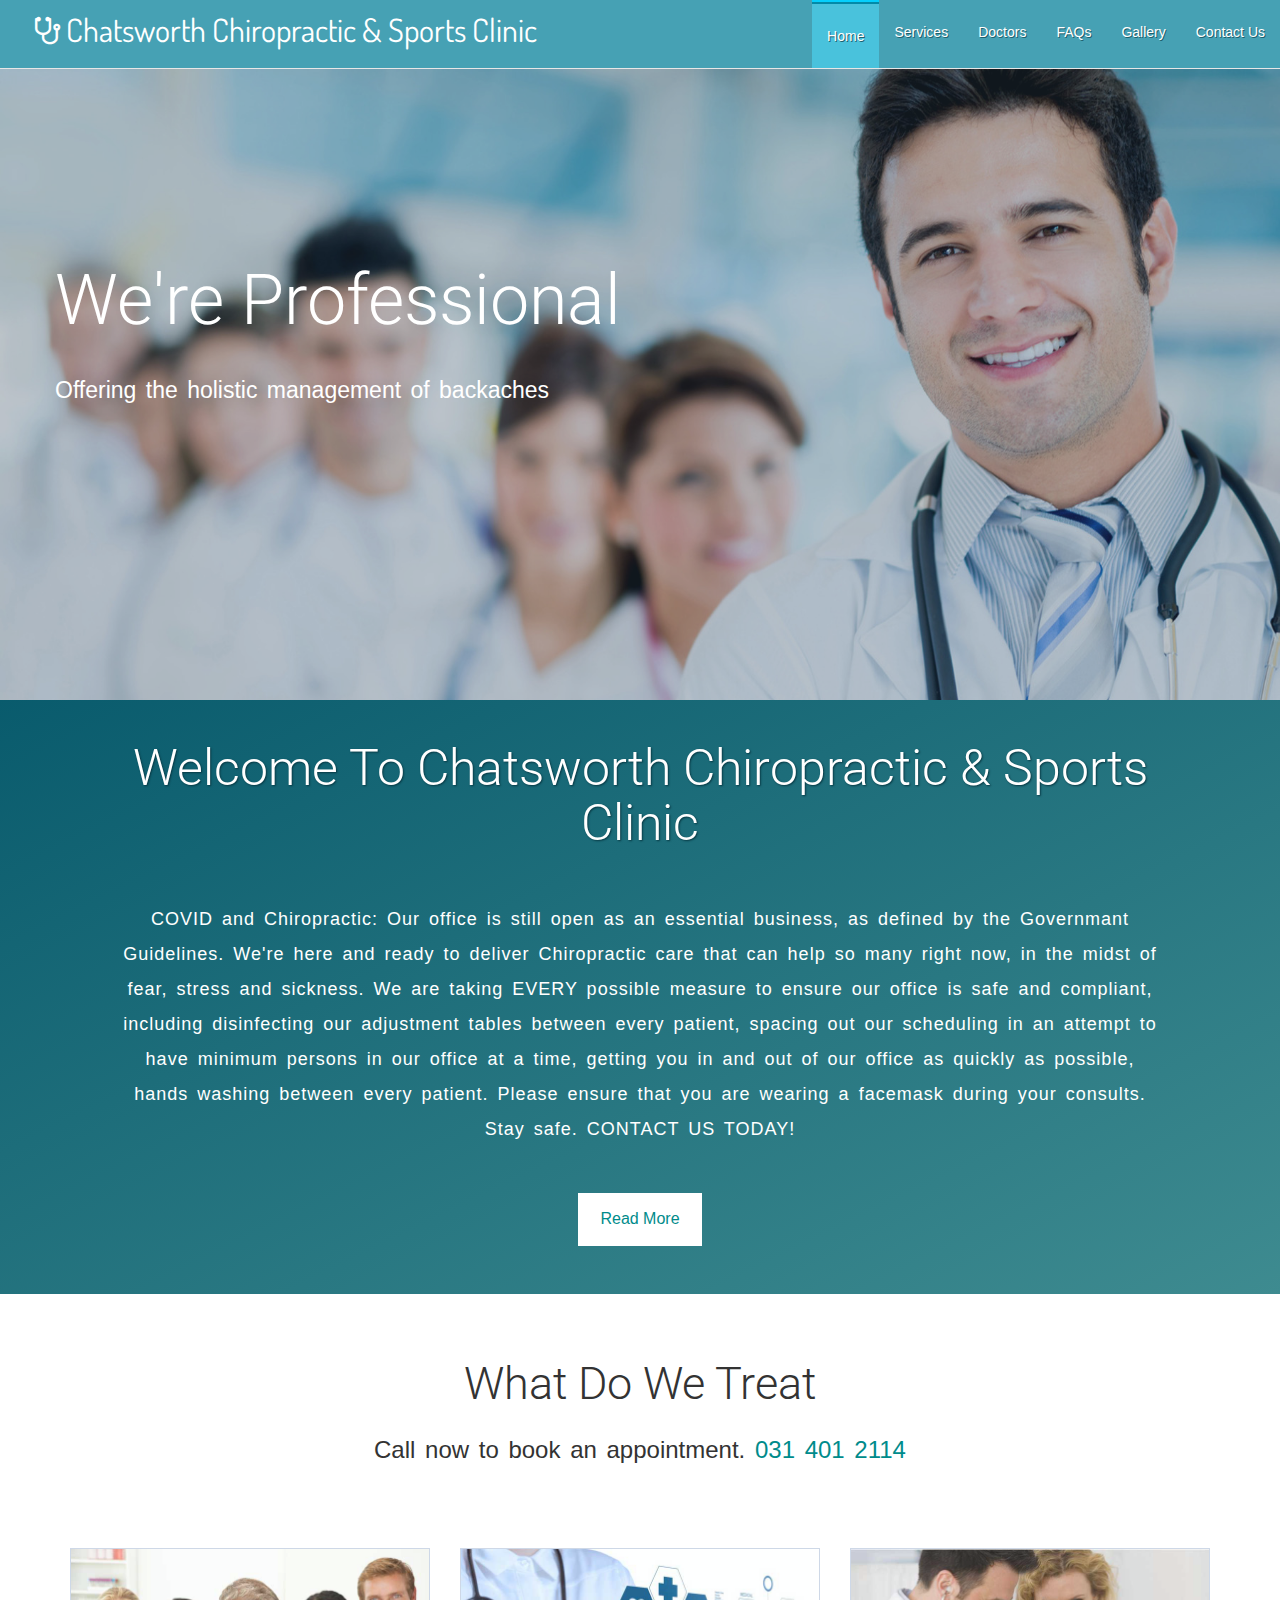
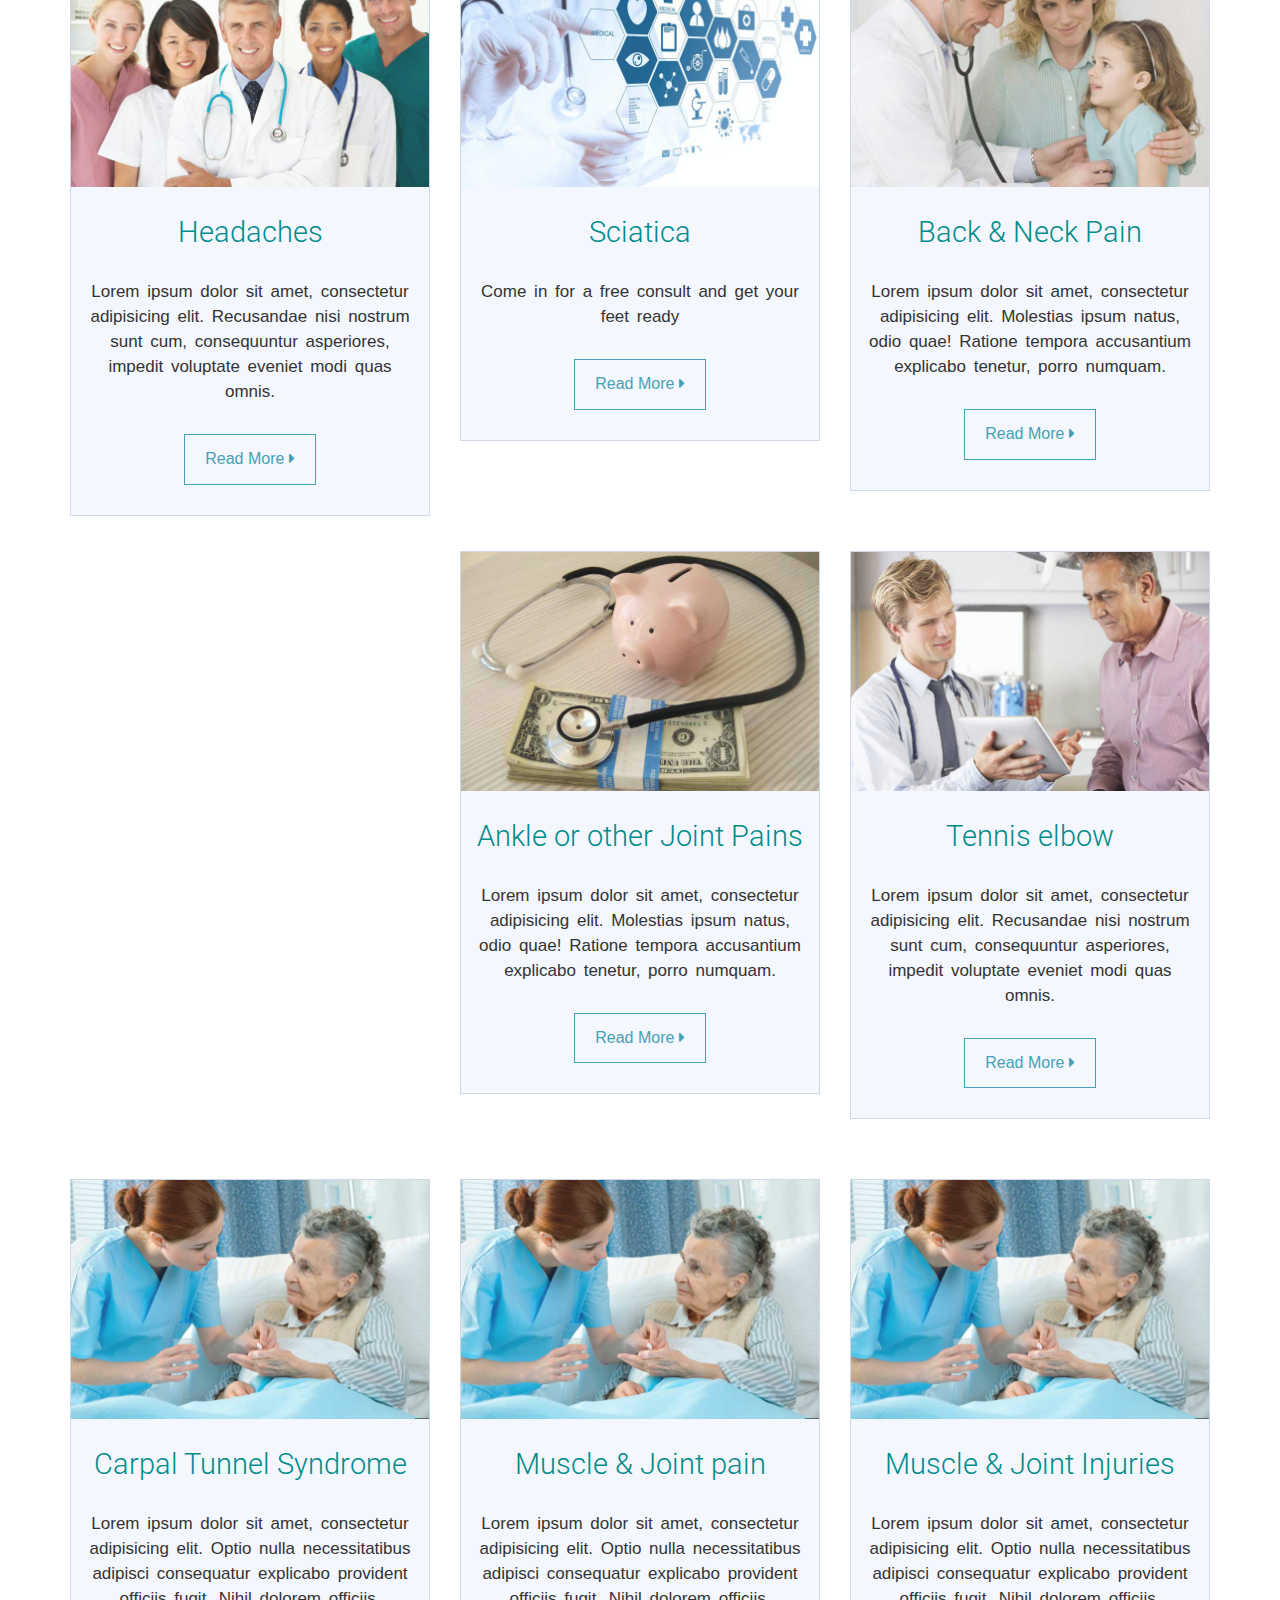
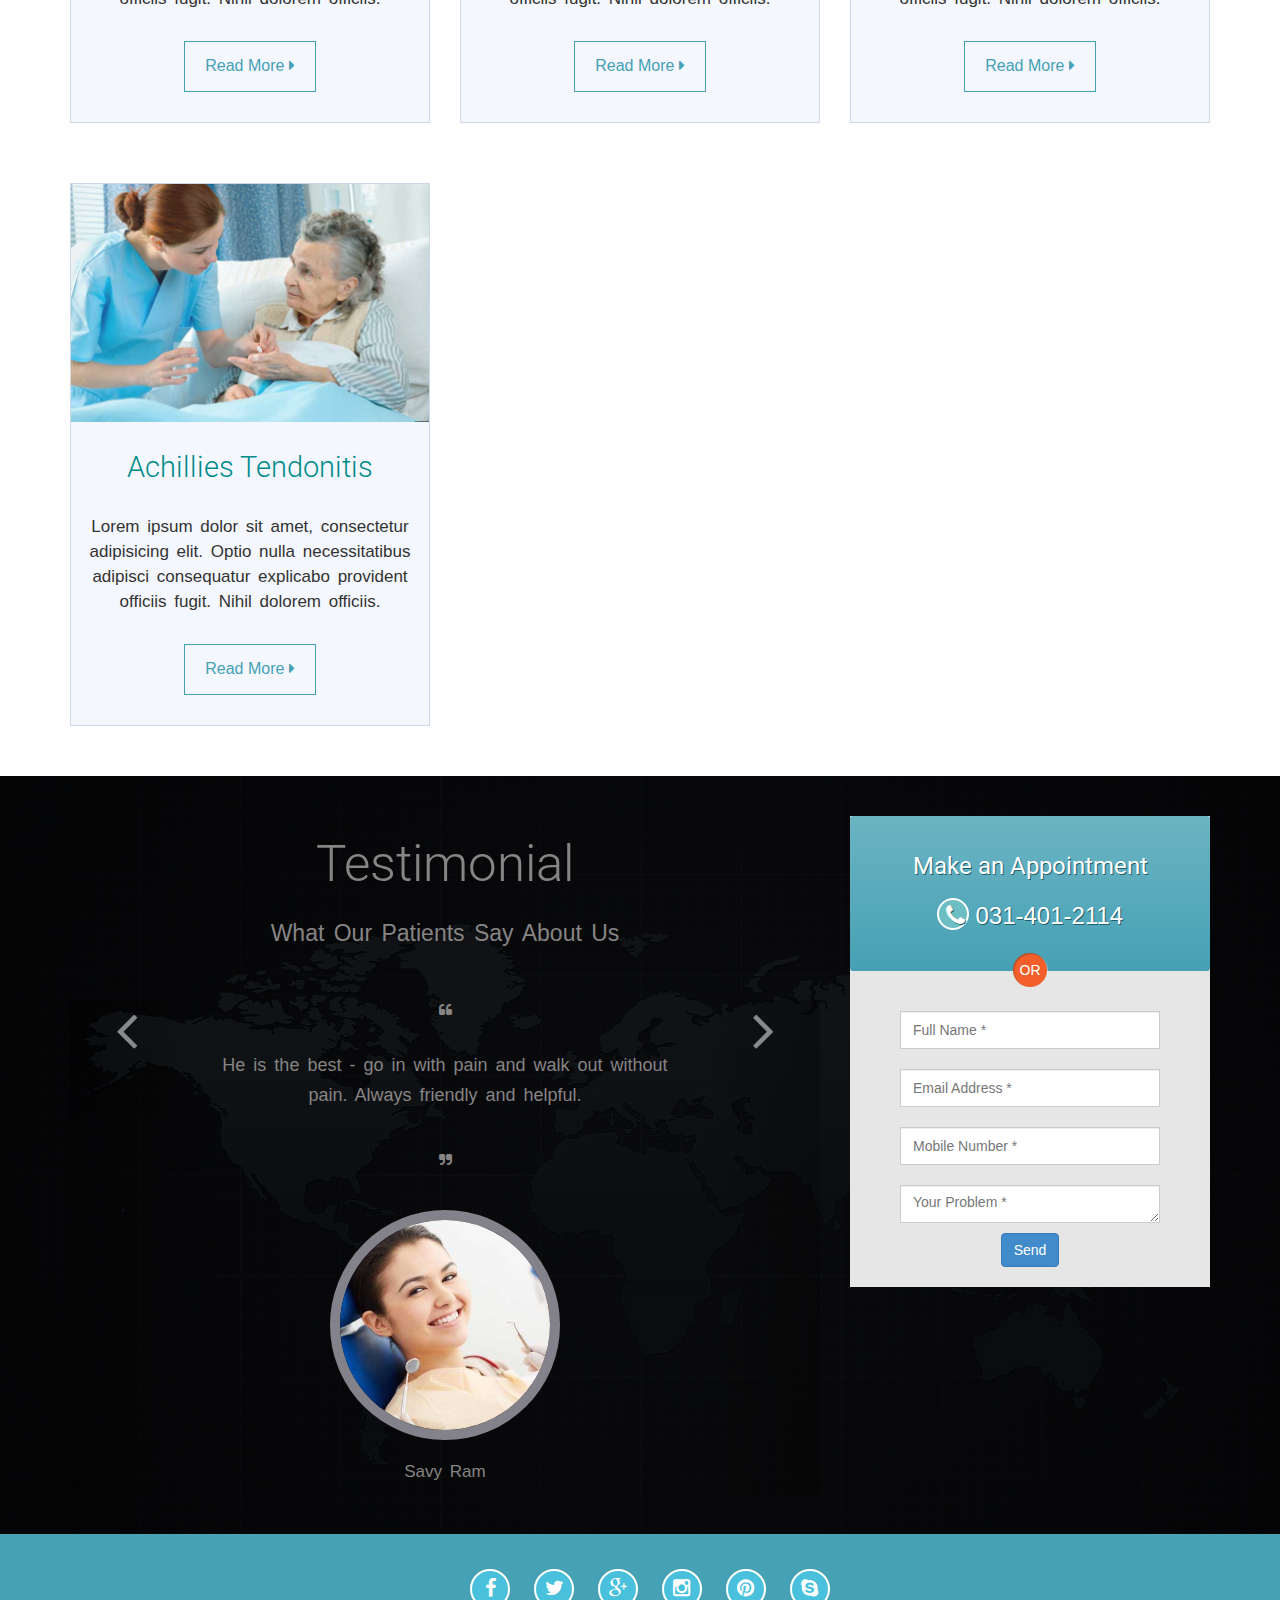
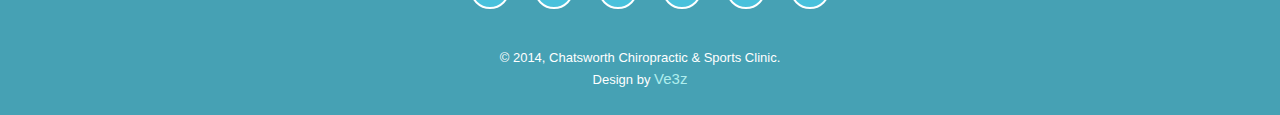
==== index.html @ d9f6e572 "initial" ====
<!DOCTYPE html>

<html>

	<head>
		<meta charset="UTF-8">
		<meta http-equiv="X-UA-Compatible" content="IE=edge">
	    <meta name="viewport" content="width=device-width, initial-scale=1">
		<link rel="shortcut icon" href="img/season-change.jpg" type="image/x-icon">
		<meta name="keywords" content="Chatsworth Chiropractic and Sports Clinic, Chiropractic, Chiropractor, mr magan , sports clinic" />
		<title>Chatsworth Chiropractic and Sports Clinic</title>

		
	    <link href='http://fonts.googleapis.com/css?family=Abel' rel='stylesheet' type='text/css'>
	    <!-- <link href='http://fonts.googleapis.com/css?family=Pontano+Sans' rel='stylesheet' type='text/css'>
	    <link href='http://fonts.googleapis.com/css?family=Alegreya+Sans:300,400,500,700' rel='stylesheet' type='text/css'> -->
	    <link href='http://fonts.googleapis.com/css?family=Roboto:400,300,500' rel='stylesheet' type='text/css'>
	    <link href='http://fonts.googleapis.com/css?family=Dosis:300,400,500,600' rel='stylesheet' type='text/css'>
	    
	    
		<link rel="stylesheet" type="text/css" href="assets/css/animate.css">
		<link rel="stylesheet" type="text/css" href="assets/css/bootstrap.min.css">
		<link rel="stylesheet" type="text/css" href="assets/css/owl.carousel.css">
		<link rel="stylesheet" type="text/css" href="assets/css/owl.theme.css">
		<link rel="stylesheet" type="text/css" href="assets/css/owl.transitions.css">
		<link rel="stylesheet" type="text/css" href="assets/css/font-awesome.min.css">
		<link rel="stylesheet" type="text/css" href="assets/css/main.css">
		<link href='http://fonts.googleapis.com/css?family=Roboto+Condensed:400,300' rel='stylesheet' type='text/css'>
	</head>

	<body>
		<section class= "navs">
			<nav class="navbar navbar-default navbar-fixed-top" role="navigation">
  				<div class="container-fluid">
    				<!-- Brand and toggle get grouped for better mobile display -->
    				<div class="navbar-header">
      					<button type="button" class="navbar-toggle collapsed" data-toggle="collapse" data-target="#bs-example-navbar-collapse-1">
					        <span class="sr-only">Toggle navigation</span>
					        <span class="icon-bar"></span>
					        <span class="icon-bar"></span>
					        <span class="icon-bar"></span>
	      				</button>
	      				<a class="navbar-brand logo" href="index.html">
	      					<span><i class="fa fa-stethoscope"></i></span>
	      					Chatsworth Chiropractic & Sports Clinic
	      				</a>
	    			</div>
		
		    		<!-- Collect the nav links, forms, and other content for toggling -->
				    <div class="collapse navbar-collapse" id="bs-example-navbar-collapse-1">
				    	<ul class="nav navbar-nav navbar-right">
					        <li class="active"><a href="#">Home</a></li>
					        <li><a href="services.html">Services</a></li>
					        <li><a href="doctors.html">Doctors</a></li>
					        <!-- <li><a href="blog.html">Blog</a></li> -->
							<li><a href="faq.html">FAQs</a></li>
							<li><a href="gallery.html">Gallery</a></li>
							<li><a href="contact.html">Contact Us</a></li>
				      	</ul>
				    </div><!-- navbar-collapse -->
				</div><!-- container-fluid -->
			</nav>
		</section>
		<section class= "heading-slider">
			<div id="starting-slider" class="owl-carousel owl-theme">
 
			  	<div class="item">
			  		<div class="slider-1">
			  			<div class="slider-inner">
			  				<div class="container">
			  					<div class="row">
			  						<div class="slider-inner-text">
			  							<h1>We're Professional</h1>
			  							<p>Offering the holistic management of backaches </p>
			  						</div>	
				  				</div>
			  				</div>
			  			</div>
			  		</div>
			  	</div>
			  	<div class="item">
			  		<div class="slider-2">
			  			<div class="slider-inner">
			  				<div class="container">
			  					<div class="row" >
			  						<div class="slider-inner-text">
			  							<h1>We're Caring</h1>
			  							<p> Headaches
											Neckpain including whiplash</p>
			  						</div>	
				  				</div>
			  				</div>
			  			</div>
			  		</div>
			  	</div>
			  	<div class="item">
			  		<div class="slider-3">
			  			<div class="slider-inner">
			  				<div class="container">
			  					<div class="row">
			  						<div class="slider-inner-text">
			  							<h1>We're Responsible</h1>
			  							<p>Sport injury assessment and rehabilitation weight loss programme </p>
			  						</div>	
				  				</div>
			  				</div>
			  			</div>
			  		</div>
			  	</div>
			 
			</div>
		</section>

		<section class= "starting-text">
      		<div class="container">
      			<div class="row">
      				<div class="welcome">
        				<h2 class="welcome-title">Welcome To Chatsworth Chiropractic & Sports Clinic</h2>
        				<p class="welcome-txt">COVID and Chiropractic: Our office is still open as an essential business, as defined by the Governmant Guidelines. We're here and ready to deliver Chiropractic care that can help so many right now, in the midst of fear, stress and sickness. We are taking EVERY possible measure to ensure our office is safe and compliant, including disinfecting our adjustment tables between every patient, spacing out our scheduling in an attempt to have minimum persons in our office at a time, getting you in and out of our office as quickly as possible, hands washing between every patient. Please ensure that you are wearing a facemask during your consults. Stay safe. CONTACT US TODAY!
						</p>
		        		<button class="welcome-btn"><a href="services.html">Read More</a></button>	
        			</div>
        		</div>
      		</div>
	  	</section>


		<section id= "services">
			<div class= "container">
				<div class= "row">
					<div class= "col-lg-12 col-sm-12 col-xs-12">
						<h2 class= "headline text-center">
							What Do We Treat
						</h2>
						<p class="sub-headline text-center">
							Call now to book an appointment. <a href="tel://0314012114">031 401 2114</a>
						</p>
					</div>
				</div>
				
				<div class= "row">
					<div class= "col-lg-4 col-sm-6 col-xs-12">
						<div class= "hservice">
							<div class= "service-img">
								<img class= "img-responsive center-block" src="assets/img/service1.jpg" alt="">
							</div>
							<div class= "service-description text-center">
								<h4 class= "service-heading">Headaches</h4>
								<p>Lorem ipsum dolor sit amet, consectetur adipisicing elit. Recusandae nisi nostrum sunt cum, consequuntur asperiores, impedit voluptate eveniet modi quas omnis.</p>
								<a href="#" class="rm-btn btn btn-primary">
										Read More <i class="fa fa-caret-right"></i></a>
							</div>
						</div>
						<div class="clearfix"></div>
					</div>
					<div class= "col-lg-4 col-sm-6 col-xs-12">
						<div class= "hservice">
							<div class= "service-img">
								<img class= "img-responsive center-block" src="assets/img/service2.jpg" alt="">
							</div>
							<div class= "service-description text-center">
								<h4 class= "service-heading">Sciatica </h4>
								<p>Come in for a free consult and get your feet ready </p>
								<a href="#" class="rm-btn btn btn-primary">
										Read More <i class="fa fa-caret-right"></i></a>
							</div>
						</div>
						<div class="clearfix"></div>
					</div>
					<div class= "col-lg-4 col-sm-6 col-xs-12">
						<div class= "hservice">
							<div class= "service-img">
								<img class= "img-responsive center-block" src="assets/img/service3.jpg" alt="">
							</div>
							<div class= "service-description text-center">
								<h4 class= "service-heading">Back & Neck Pain</h4>
								<p>Lorem ipsum dolor sit amet, consectetur adipisicing elit. Molestias ipsum natus, odio quae! Ratione tempora accusantium explicabo tenetur, porro numquam.</p>
								<a href="#" class="rm-btn btn btn-primary">
										Read More <i class="fa fa-caret-right"></i></a>
							</div>
						</div>
						<div class="clearfix"></div>
					</div>
					<div class= "col-lg-4 col-sm-6 col-xs-12">
						<div class= "hservice">
							<div class= "service-img">
								<img class= "img-responsive center-block" src="assets/img/service4.jpg" alt="">
							</div>
							<div class= "service-description text-center">
								<h4 class= "service-heading">Ankle or other Joint Pains </h4>
								<p>Lorem ipsum dolor sit amet, consectetur adipisicing elit. Molestias ipsum natus, odio quae! Ratione tempora accusantium explicabo tenetur, porro numquam.</p>
								<a href="#" class="rm-btn btn btn-primary">
										Read More <i class="fa fa-caret-right"></i></a>
							</div>
						</div>
						<div class="clearfix"></div>
					</div>
					<div class= "col-lg-4 col-sm-6 col-xs-12">
						<div class= "hservice">
							<div class= "service-img">
								<img class= "img-responsive center-block" src="assets/img/service5.jpg" alt="">
							</div>
							<div class= "service-description text-center">
								<h4 class= "service-heading">Tennis elbow</h4>
								<p>Lorem ipsum dolor sit amet, consectetur adipisicing elit. Recusandae nisi nostrum sunt cum, consequuntur asperiores, impedit voluptate eveniet modi quas omnis.</p>
								<a href="#" class="rm-btn btn btn-primary">
										Read More <i class="fa fa-caret-right"></i></a>
							</div>
						</div>
						<div class="clearfix"></div>
					</div>
					<div class= "col-lg-4 col-sm-6 col-xs-12">
						<div class= "hservice">
							<div class= "service-img">
								<img class= "img-responsive center-block" src="assets/img/service6.jpg" alt="">
							</div>
							<div class= "service-description text-center">
								<h4 class= "service-heading">Carpal Tunnel Syndrome</h4>
								<p>Lorem ipsum dolor sit amet, consectetur adipisicing elit. Optio nulla necessitatibus adipisci consequatur explicabo provident officiis fugit. Nihil dolorem officiis.</p>
								<a href="#" class="rm-btn btn btn-primary">
										Read More <i class="fa fa-caret-right"></i></a>
							</div>
						</div>
						<div class="clearfix"></div>
					</div>
					<div class= "col-lg-4 col-sm-6 col-xs-12">
						<div class= "hservice">
							<div class= "service-img">
								<img class= "img-responsive center-block" src="assets/img/service6.jpg" alt="">
							</div>
							<div class= "service-description text-center">
								<h4 class= "service-heading">Muscle & Joint pain</h4>
								<p>Lorem ipsum dolor sit amet, consectetur adipisicing elit. Optio nulla necessitatibus adipisci consequatur explicabo provident officiis fugit. Nihil dolorem officiis.</p>
								<a href="#" class="rm-btn btn btn-primary">
										Read More <i class="fa fa-caret-right"></i></a>
							</div>
						</div>
						<div class="clearfix"></div>
					</div>
					<div class= "col-lg-4 col-sm-6 col-xs-12">
						<div class= "hservice">
							<div class= "service-img">
								<img class= "img-responsive center-block" src="assets/img/service6.jpg" alt="">
							</div>
							<div class= "service-description text-center">
								<h4 class= "service-heading">Muscle & Joint Injuries</h4>
								<p>Lorem ipsum dolor sit amet, consectetur adipisicing elit. Optio nulla necessitatibus adipisci consequatur explicabo provident officiis fugit. Nihil dolorem officiis.</p>
								<a href="#" class="rm-btn btn btn-primary">
										Read More <i class="fa fa-caret-right"></i></a>
							</div>
						</div>
						<div class="clearfix"></div>
					</div>
					<div class= "col-lg-4 col-sm-6 col-xs-12">
						<div class= "hservice">
							<div class= "service-img">
								<img class= "img-responsive center-block" src="assets/img/service6.jpg" alt="">
							</div>
							<div class= "service-description text-center">
								<h4 class= "service-heading">Achillies Tendonitis</h4>
								<p>Lorem ipsum dolor sit amet, consectetur adipisicing elit. Optio nulla necessitatibus adipisci consequatur explicabo provident officiis fugit. Nihil dolorem officiis.</p>
								<a href="#" class="rm-btn btn btn-primary">
										Read More <i class="fa fa-caret-right"></i></a>
							</div>
						</div>
						<div class="clearfix"></div>
					</div>
				</div>
			</div>
		</section>






		<section id= "testimonial" class="text-center">
			<div class="testimonial-wrapper">
				<div class="container">
		    		<div class="row client-content text-center">
		    			<div class="col-md-8">
		    				<div class="row">
								<h1>Testimonial</h1>
							</div>
							<div class="row">
								<div class="sub-headline">
									<p>What Our Patients Say About Us</p>
								</div>
							</div>
		    				
							<div id="carousel-example-generic" class="carousel slide" data-ride="carousel">
		  

		  					<!-- Wrapper for slides -->
		  					<div class="carousel-inner" role="listbox">
		    					<div class="item active">
		      						<div id="client-speech">
										<div class="item">
											<div class="row">
												<div class="col-md-12">
													<i class="fa fa-quote-left"></i>
												</div>
												<div class="col-md-8 col-md-offset-2">
													<p class="client-comment text-center">
														He is the best - go in with pain and walk out without pain. Always friendly and helpful.													</p>
												</div>
												<div class="col-md-12">
													<i class="fa fa-quote-right"></i>
												</div>
												<div class="col-md-4 col-md-offset-4 col-sm-6 col-sm-offset-3 col-xs-6 col-xs-offset-3">
													<img class="img-circle img-responsive center-block" src="assets/img/client3.jpg" alt="Image">
												</div>	
											</div>
											<div class= "row text-center">
												<p class="client-name text-center">Savy Ram</p>
											</div>
										</div>
									</div>
		   						</div>
		    				<div class="item">
		      				<div id="client-speech">
										<div class="item">
											<div class="row">
												<div class="col-md-12">
													<i class="fa fa-quote-left"></i>
												</div>
												<div class="col-md-8 col-md-offset-2">
													<p class="client-comment text-center">
														Efficient, always willing to accomdate clients, going an extra mile, awesome an friendly staff
														Thank u for the great service alway
														Will sure use u guys again wen in DBN
														HAPPY JHB CLIENT
													</p>
												</div>
												<div class="col-md-12">
													<i class="fa fa-quote-right"></i>
												</div>
												<div class="col-md-4 col-md-offset-4 col-sm-6 col-sm-offset-3 col-xs-6 col-xs-offset-3">
													<img class="img-circle img-responsive center-block" src="assets/img/client1.jpg" alt="Image">
												</div>	
											</div>
											<div class= "row text-center">
												<p class="client-name text-center">Rashni Mohamed</p>
											</div>
										</div>
									</div>
		    					</div>
		    					<div class="item">
		      						<div id="client-speech">
										<div class="item">
											<div class="row">
												<div class="col-md-12">
													<i class="fa fa-quote-left"></i>
												</div>
												<div class="col-md-8 col-md-offset-2">
													<p class="client-comment text-center">
														best treatment for any sports injuries and hot stones treatment</p>
												</div>
												<div class="col-md-12">
													<i class="fa fa-quote-right"></i>
												</div>
												<!-- <div class="col-md-4 col-md-offset-4 col-sm-6 col-sm-offset-3 col-xs-6 col-xs-offset-3">
													<img class="img-circle img-responsive center-block" src="assets/img/client4.jpg" alt="Image">
												</div>	 -->
											</div>
											<div class= "row text-center">
												<p class="client-name text-center">Raj Naidoo</p>
											</div>
										</div>
									</div>
		    					</div>
		  					</div>

  						  <a class="left carousel-control" href="#carousel-example-generic" role="button" data-slide="prev">
						    <i class="fa fa-angle-left fa-3x"></i>
						    <span class="sr-only">Previous</span>
						  </a>
						  <a class="right carousel-control" href="#carousel-example-generic" role="button" data-slide="next">
						    <i class="fa fa-angle-right fa-3x"></i>
						    <span class="sr-only">Next</span>
						  </a>
						</div>
		    			</div>
		    			<div class="col-md-4">
		    				<div class= "appointment">
							
			                    <div class="header text-center">
			                        <h2>Make an Appointment</h2>
			                       	<a href="tel://0314012114" class="number">
			                       		<i class="fa fa-phone fa-fw"></i>
										   031-401-2114
			                       	</a>
			                        <span class="or">OR</span>
			                    </div>

								<!-- form of appointment -->
								<div class="row">
									<form method="post" action="#">
										<div class= "form">
											<div class="input-group margin-bottom-sm col-md-8 col-md-offset-2 col-sm-8 col-sm-offset-2 col-xs-10 col-xs-offset-1">
											 	<input class="form-control" type="text" placeholder="Full Name *" required>
											</div>
											<div class="input-group margin-bottom-sm col-md-8 col-md-offset-2 col-sm-8 col-sm-offset-2 col-xs-10 col-xs-offset-1">
											 	<input class="form-control" type="text" placeholder="Email Address *">
											</div>
											<!-- <div class="input-group margin-bottom-sm col-md-8 col-md-offset-2 col-sm-8 col-sm-offset-2 col-xs-10 col-xs-offset-1">
											 	<input class="form-control" type="text" placeholder="Appointment Date *" required>
											</div> -->
											<div class="input-group margin-bottom-sm col-md-8 col-md-offset-2 col-sm-8 col-sm-offset-2 col-xs-10 col-xs-offset-1">
											 	<input class="form-control" type="text" placeholder="Mobile Number *" required>
											</div>
										</div>
										<div class="input-group margin-bottom-sm col-md-8 col-md-offset-2 col-sm-8 col-sm-offset-2 col-xs-10 col-xs-offset-1">
											<textarea class="form-control" rows="6" placeholder="Your Problem *" required></textarea>
										</div>
										<div class="col-md-8 col-md-offset-2 col-sm-8 col-sm-offset-2 col-xs-10 col-xs-offset-1">
											<!-- <div class="captcha-container">
			                                    <label>Are you human? </label><br/>
			                                    <img src="http://inspirythemesdemo.com/healthpress/wp-content/themes/healthpress-theme/captcha/captcha.php" alt="">
			                                    <input type="text" class="captcha required" name="captcha" maxlength="5" title=" Please enter the code characters displayed in image!">
			                                </div> -->
											<input class="btn btn-primary send" type="submit" value="Send">
										</div>
									</form>
								</div>
								<!-- end of form -->
							</div><!-- end of appointment-->
		    			</div>
		    		</div> <!--  client-content  -->
		    	</div>
			</div>	
	    </section>	<!-- testimonial -->


		<section id="footer">
			<div class="container">
				<div class="row">
					<div class="col-md-6 col-md-offset-3">
						<ul class="text-center contact">
				        	<li class= "socials-icons">
								<a href="#" data-toggle="tooltip" title="Share in Facebook" class="facebook"><i class="fa fa-facebook"></i></a>
							</li>
							<li class= "socials-icons">
								<a href="#" data-toggle="tooltip" title="Share in Twitter" class="twitter"><i class="fa fa-twitter"></i></a>
							</li>
							<li class= "socials-icons">
								<a href="#" data-toggle="tooltip" title="Share in Google +" class="google-plus"><i class="fa fa-google-plus"></i></a>
							</li>
							<li class= "socials-icons">
								<a href="#" data-toggle="tooltip" title="Share in Instagram" class="instagram"><i class="fa fa-instagram"></i></a>
							</li>
							<li class= "socials-icons">
								<a href="#" data-toggle="tooltip" title="Share in Pinterest" class="pinterest"><i class="fa fa-pinterest"></i></a>
							</li>
							<li class= "socials-icons">
								<a href="#" data-toggle="tooltip" title="Connect with Skype" class="skype"><i class="fa fa-skype"></i></a>
							</li>
				      	</ul>
					</div>
				</div>
				<div class="row">
					<div class="col-md-12">
						<div class="copy-right-text text-center">
							&copy; 2014, Chatsworth Chiropractic & Sports Clinic. <br>Design by <a href="https://www.ve3z.co.za.com/">Ve3z</a>
						</div>
					</div>
				</div>
			</div>
		</section>

		<script type="text/javascript" src="assets/js/jquery.min.js"></script>
		<script type="text/javascript" src="assets/js/owl.carousel.min.js"></script>
		<script type="text/javascript" src="assets/js/isotope.pkgd.min.js"></script>
		<script type="text/javascript" src="assets/js/wow.min.js"></script>
		<script type="text/javascript" src="assets/js/bootstrap.min.js"></script>

		<script>
      		new WOW().init();
		</script>

		<script>
			$(document).ready(function() {
  				$("#starting-slider").owlCarousel({
  					autoPlay: 3000,
      				navigation : false, // Show next and prev buttons
      				slideSpeed : 700,
      				paginationSpeed : 1000,
      				singleItem:true
  				});
			});
		</script>


		<script>
			$( function() {
				  // init Isotope
			  	var $container = $('.isotope').isotope
			  	({
				    itemSelector: '.element-item',
				    layoutMode: 'fitRows'
			  	});


  				// bind filter button click
  				$('#filters').on( 'click', 'button', function() 
  				{
				    var filterValue = $( this ).attr('data-filter');
				    // use filterFn if matches value
				    $container.isotope({ filter: filterValue });
				 });
  
			  // change is-checked class on buttons
			  	$('.button-group').each( function( i, buttonGroup ) 
			  	{
			    	var $buttonGroup = $( buttonGroup );
			    	$buttonGroup.on( 'click', 'button', function() 
			    	{
			      		$buttonGroup.find('.is-checked').removeClass('is-checked');
			      		$( this ).addClass('is-checked');
			    	});
			  	});
			  
			});
		</script>

	</body>
</html>
---- assets/css/main.css ----
/*
Theme Name: HealthCare
Theme URI: http://themewagon.com/demo/HealthCare/
Author: ThemeWagon
Author URI: http://themewagon.com/
Description: A responsive theme for commercial medical purpose. Built with HTML5, CSS3, Bootstrap framework. Google fonts, Font Awesome Icon integrated
Version: 1.1.2014.11
License: GNU General Public License v3
License URI: http://www.gnu.org/licenses/gpl-3.0.txt
Tags: responsive layout, multiple-page, parallax 
Text Domain:
*/

/**
 * Table of Contents:
 *
 * 1. - Home
        1.1 - heading-slider
        1.2 - starting-text
        1.3 - reason for choice
        1.4 - testimonial
 * 2. - Service
 * 3. - Doctor
        3.1 - doctor-list
        3.2 - job
 * 4. - Blog
 * 5. - FAQ
 * 6. - Gallery
 * 7. - Contact
 * -----------------------------------------------------------------------------
 */

 * {outline: none !important;}


/*============================================Global============================================ */
ul li
{
    list-style: none;
    display: inline-block;
}
li a
{
    text-decoration: none;
}
.form-control, .input-group-addon
{
    border-radius: 0px;
}
.title
{
    padding: 50px 0px;
    margin-top: 65px
}
a 
{
    color: darkcyan;
}
a:hover
{
    text-decoration: none;
}

.btn {
    font-family: 'Raleway', sans-serif;
}

.pagination
{
    border-radius: 0px;
}
.pagination>.active>a, .pagination>.active>span, .pagination>.active>a:hover, .pagination>.active>span:hover, .pagination>.active>a:focus, .pagination>.active>span:focus {
    background-color: #46A1B4;
    border-color: #5FA8AB;
}
.pagination>li>a, .pagination>li>span {

color: #085A6C;
background-color: #fff;
border: 1px solid #ddd;
}

p
{
    font-family: 'Cormorant Garamond', sans-serif;
    word-spacing: 3px;
    font-size: 17px;
}
h1, h2, h3, h4, h5, h6
{
    font-family: 'Roboto', sans-serif;
    font-weight: 300;
}
.send 
{
    margin-bottom: 20px;
}

.owl-pagination 
{
    display: none;
}

/* ----------------------------------------Header --------------------------------------------*/
.section-title
{
    background: url(../img/6177817673_5ba53ffc2a_z.jpg);
    background-size: cover;
    vertical-align: middle;
    background-position: center;
    color: #F0FEFF;
}
.section-title .headline
{
    font-size: 70px;
    word-spacing: 10px;
}
.section-wrapper
{
    background-color: rgba(45, 53, 56, 0.78);
    padding: 78px 0px;
    margin-top: 65px;
}


.section-header{
  font-size: 2em;
  border-bottom: 1px dotted #ccc;
  padding: 1em 0;
}

/* --------------------------------------  navs  ----------------------------------------------- */

.logo
{
    font-family: 'Dosis', sans-serif;
}
.nav.navbar-nav 
{
    /* padding: 0px 20px; */
}
.navbar-default
{
    /*background-color: #267D90;*/
    background-color: #46a1b4;
}
.navbar-default .navbar-header .logo
{
    font-size: 32px;
    color: #fff;
}
.navbar-nav li 
{
    /* border-right: 1px solid #54aec2; */
    padding: 7px 0px;
}
.navbar-default .navbar-nav li a 
{
    text-shadow: 1px 1px 0px #20606D;
    color: #fff;
}
.navbar-default .navbar-nav>.active
{
    /*background-color: rgba(5, 207, 252, 0.62);*/
    background-color: rgba(76, 214, 245, 0.62);
    border-top: 4px ridge rgb(5, 207, 252);
}
.navbar-default .navbar-nav>li>a:hover, .navbar-default .navbar-nav>li>a:focus 
{
    color: #fff;
}
li:last-child 
{
    border-right: transparent;
}
.navbar-default .navbar-nav>li:hover, .navbar-default .navbar-nav>li:focus {
    background-color: #377F8F;
    color: white;
    border-bottom: 4px ridge rgb(5, 207, 252);
}
.navbar-fixed-top .navbar-collapse
{
    /* max-height: 415px; */
}
.container-fluid 
{
    margin-left: 20px;
}
.navbar-default .navbar-nav>.active>a, .navbar-default .navbar-nav>.active>a:hover, .navbar-default .navbar-nav>.active>a:focus
{
    color: #fff;
    background-color: transparent;
}
.navbar-default .navbar-nav>.active:hover 
{
    background-color: rgba(5, 207, 252, 0.62);
    border-bottom: none;
}

/* -------------------------------------------Sidebar------------------------------------------- */
.blog-content aside .widget, .faq-content aside .widget
{
    margin-bottom: 40px;
}
.widget h4, 
{
    background: url("../img/title-bg.png") repeat-x scroll 0 4px rgba(0, 0, 0, 0);
    font-weight: bold;
    margin-bottom: 10px;
    margin-top: 0;
}
.widget.widget_iw_last_posts h5 
{
    margin-bottom: 5px;
    font-weight: 400;
}
.widget h4 span, .special-service h2 span
{
    background: white;
    padding-right: 10px;
}
.widget h5 
{
    text-transform: none;
    font-size: 14px;
    margin-top: 10px;
}
.widget ul 
{
    padding-left: 0;
    list-style: none;
}
.widget ul li 
{
    border-bottom: 1px solid #f3f3f3;
    -webkit-transition: all 0.2s ease-in-out;
    transition: all 0.2s ease-in-out;
    list-style: none;
    display: block;
    padding: 10px 20px 10px 0;
    position: relative;
}
.widget ul li:hover 
{
    background: #f8f8f8;
    padding-left: 10px;
}
.widget ul li:hover a
{
    text-decoration: none;
}
.widget ul li:before 
{
    color: #646464;
    content: "\f0da";
    font-family: FontAwesome;
    position: absolute;
    right: 5px;
    top: 12px;
    font-size: 11px;
    -webkit-transition: all 0.2s ease-in-out;
    transition: all 0.2s ease-in-out;
}
.widget.widget_tag_cloud .tagcloud a 
{
    background-color: #eaeaea;
    border: 1px solid #f3f3f3;
    padding: 5px 10px;
    margin: 0 3px 8px 0;
    font-size: 14px !important;
    display: inline-block;
}

/* ------------------------------------   appointment  ----------------------------------------- */

.appointment
{
    background-color: #e6e6e6;
}
.appointment .header 
{
    background-color: #46a1b4;
    min-height: 99px;
    height: auto !important;
    padding: 10px 23px 0px;
    margin: 0px 0px 30px;
    border-radius: 3px;
    -moz-border-radius: 3px;
    -webkit-border-radius: 3px;
    background-image: -webkit-gradient(linear, left top, left bottom, from(rgba(255,255,255,.2)), to(rgba(0,0,0,0)));
    background-image: -webkit-linear-gradient(top, rgba(255,255,255,.2), rgba(0,0,0,0));
    background-image: -moz-linear-gradient(top, rgba(255,255,255,.2), rgba(0,0,0,0));
    background-image: -ms-linear-gradient(top, rgba(255,255,255,.2), rgba(0,0,0,0));
    background-image: -o-linear-gradient(top, rgba(255,255,255,.2), rgba(0,0,0,0));
    background-image: linear-gradient(top, rgba(255,255,255,.2), rgba(0,0,0,0));
}
.appointment .header h2, .appointment .header .number 
{
    text-shadow: 1px 1px 0px #20606D;
    color: #ffffff;
    font-size: 24px;
    line-height: 40px;
    font-weight: normal;
}  
.appointment .header a i
{
    width: 32px;
    height: 32px;
    border-radius: 16px;
    border: 2px solid #fff;
    background: #6DBEC2;
    color: white;
    padding-top: 3px;
    padding-left: 6px;
}
.appointment .header .or 
{
    display: block;
    width: 100%;
    height: 35px;
    background: url(../img/or-bg.png) center center no-repeat; 
    font-size: 14px;
    color: #fff;
    text-align: center;
    line-height: 35px;
    position: relative;
    top: 17px;
}
.captcha-container 
{
    margin: 0 0 20px;
}
.captcha-container img 
{
    vertical-align: top;
    margin: 10px 0px;
}
.appointment .input-group
{
    padding: 10px 0px;
}

/* ========================================= 1. Home============================================= */


/* -------------------------------------- 1.1 heading-slider---------------------------------------- */
.slider-inner 
{
    /*background-color: rgba(21, 7, 7, 0.55);*/
    background-color: rgba(51, 71, 90, 0.32);
    width: 100%;
    color: white;
    height: 700px;
}
.slider-inner-text
{
    margin: 262px 0px;
    width: 50%
}
.slider-1
{
    background: url(../img/slider1.jpg);
    width: 100%;
    background-size: cover;
    vertical-align: middle;
    background-position-x: 75%;
    background-position-y: 5%;
}
.slider-2
{
    background: url(../img/slider2.jpg);
    width: 100%;
    background-size: cover;
    background-position-x: 65%;
    background-position-y: 5%;
}
.slider-3
{
    background: url(../img/slider3.jpg);
    width: 100%;
    background-size: cover;
    background-position-x: 75%;
    background-position-y: 5%;
}
.slider-inner h1 
{
    margin-bottom: 35px;
    font-size: 70px;
}
.slider-inner-text p
{
    font-size: 23px;
}
/*---------------------------------------------- 1.2 starting-text ----------------------------------*/

section.starting-text 
{
    background-color: rgba(70, 161, 180, 0.82);
    background: -webkit-linear-gradient(left top, #085A6C , #3E8B90);
    background: -o-linear-gradient(bottom right, #085A6C , #3E8B90);
    background: -moz-linear-gradient(bottom right, #085A6C , #3E8B90);
    background: linear-gradient(to bottom right, #085A6C , #3E8B90);
    margin-top: -37px;
}
.welcome 
{
    padding: 48px 68px;
    text-align: center;
}
.welcome-title 
{
    font-size: 50px;
    padding-bottom: 15px;
    /*color: #B0FFF6;*/
    color: #FFFFFF;
    text-shadow: 1px 1px 2px #083944;
}
.welcome-txt 
{
    font-size: 18px;
    color: #fff;
    line-height: 35px;
    margin-bottom: 26px;
    padding-top: 26px;
    letter-spacing: 1px;
}
.welcome-btn
{
    background-color: #fff;
    margin-top: 20px;
    color: #46a1b4;
    border-radius: 0px;
    font-size: 16px;
    transition: all 0.3s ease-in;
    padding: 13px 20px;
    border: 2px solid #fff;
}
.welcome-btn:hover 
{
    color: white;
    background-color: #46a1b4;
}
/* ----------------------------------- 1.3 reason for choise------------------------------------ */

.service-heading 
{
    padding: 20px 0px;
    color: darkcyan;
    font-size: 29px;
}

.service-img 
{
    opacity: 0.9;
}
/* .fa-facebook , .fa-twitter ,.fa-google-plus , .fa-instagram , .fa-pinterest , .fa-skype{

    margin-top: 7px;
} */
.form-control {
    height: 38px !important;
}
.hservice {
    /*background: rgb(242, 247, 255);*/
    background-color: rgba(185, 208, 240, 0.16);
    border: 1px solid #CED8E7;
    margin: 30px 0px;
    padding-bottom: 30px;
    transition: all 0.3s ease-in;
}
.hservice:hover 
{
    box-shadow: 0px 2px 3px 2px #CED8E7;
}

.hservice:hover .service-img 
{
    opacity: 1;
}
.service-description p 
{
    padding: 0px 10px;
    line-height: 25px;
}
/* ------------------------------------- 1.4 testimonial-------------------------------------------- */
#testimonial
{
    background: url(../img/1786577.jpg);
    width: 100%;
    background-size: cover;
    margin-top: 20px;
    color: rgb(134, 132, 132);
}
.testimonial-wrapper
{
    background-color: rgba(0, 0, 0, 0.87);
    padding: 40px 0px;
}
.client-content h1 
{
    font-size: 51px;
}
.sub-headline p 
{
    font-size: 23px;
}
.client-comment 
{
    font-size: 18px;
    padding: 30px 0px;
    line-height: 30px;
}
#client-speech img 
{
    margin-top: 40px;
    margin-bottom: 20px;
    border: 10px solid rgb(131, 129, 137);
}
/* ========================================= 2. Service=========================================== */
.service-title
{
    background: url(../img/gradient-blue-computer.jpg);
    background-size: cover;
    vertical-align: middle;
    background-position: center;
    color: #F0FEFF;
}
.service-title .headline 
{
    font-size: 70px;
    word-spacing: 10px;
}
.service-wrapper
{
    /*background-color: rgba(45, 53, 56, 0.28);*/
    background-color: rgba(70, 161, 180, 0.62);
    padding: 78px 0px;
    margin-top: 65px;
}
.service
{
    padding: 40px 20px;
    transition: all 0.5s ease 0s;
}
.featured-service-content 
{
    margin: 40px 0px;
}
.service .service-icon i
{
    width: 150px;
    height: 150px;
    border-radius: 75px;
    border: 2px solid #6DBEC2;
    background: #fff;
    color: #6DBEC2;
    padding-top: 38px;
    transition: all 0.7s ease 0s;
}
.about-service h3 
{
    padding: 12px 0px;
    color: darkcyan;
}

.about-service p 
{
    padding: 0px 10px;
}
.service:hover .service-icon i
{
    color: white;
    background-color: #6DBEC2;
}
.service:hover .about-service h3
{
    color: #02A2B6;
}
.special-service
{
    margin-top: 50px;
}
.service-tab 
{
    margin-top: 50px;
}

.service-item 
{
    padding: 30px 0px;
}
.service-item img 
{
    margin-bottom: 30px;
}
.service-item h3 
{
    color: darkcyan;
    margin-top: 0px;
}
.service-item p 
{
    line-height: 25px;
    padding: 10px 0px;
}
.special-service h2
{
    background: url("../img/title-bg.png") repeat-x scroll 0 13px rgba(0, 0, 0, 0);
    margin-bottom: 10px;
    margin-top: 0;
}

.sub-headline 
{
    padding: 15px 0px 40px 0px;
    font-size: 24px;
}
.headline 
{
    padding-top: 45px;
    font-size: 45px;
}
.service-rm-btn
{
    background-color: transparent;
    color: #46a1b4;
    border-radius: 0px;
    font-size: 15px;
    transition: all 0.3s ease-in;
    padding: 5px 12px;
    margin: 4px 0px 0px 5px;
    border-color: #46a1b4;
}
.service-rm-btn:hover
{
    /* background-color: #46a1b4; */
    background-color: rgb(0, 139, 168);
    color: #fff;
    border-color: #3A90CD;
}

/* ========================================= 3. Doctor============================================ */

/* ------------------------------------------  3.1 doctor-list --------------------------------- */
.team-button {
    margin-top: -60px;
}
#starting
{
    background: url(../img/doctors-img.jpg);
    background-repeat: no-repeat;
    background-size: cover;
}
@media (min-width:1100px){

    .starting-wrapper {
    height: 500px;
    }
}
.starting-wrapper
{
    background-color: rgba(0,0,0,0.17);
    padding: 208px 0px;
    color: #fff;
}
.main-title {
    background-color: rgb(47, 79, 79);
    display: inline-block;
    padding: 23px 70px;
    float: right;
}
.sub-title 
{
    padding: 30px;
    float: right;
    background-color: darkslategrey;
}
.doctor-list
{
    padding-top: 100px;
}
.doctor-meta
{
    margin: 100px 0px 70px 0px;
    padding: 120px 35px 36px;
    border: 1px solid rgba(59, 77, 116, 0.29);
    background-color: rgba(92, 145, 216, 0.27);
    position: relative;
}
.doctor-meta .doctor-img
{
    width: 200px;
    height: 200px;
    position: absolute;
    top: -100px;
    left: 50%;
    margin-left: -95px;
    border: 2px solid #c6c6c6;
    -webkit-border-radius: 50%;
    -moz-border-radius: 50%;
    border-radius: 50%;
    overflow: hidden;
}
.doctor-meta .doctor-img img
{
    position: relative;
    -webkit-border-radius: 50%;
    -moz-border-radius: 50%;
    border-radius: 50%;
}
.doctor-info .doctor-name
{
    margin-top: 10px;
    letter-spacing: 1px;
    font-size: 16px;
    text-transform: uppercase;
    margin-bottom: 5px;
    display: block;
    font-weight: 500;
    font-family: 'Roboto', sans-serif;
}
.doctor-info .position
{
    font-size: 12px;
    text-transform: uppercase;
    display: block;
    letter-spacing: 1px;
}
.doctor-info .doctor-des
{
    margin-top: 20px;
    margin-bottom: 10px;
    display: block;
}
.doctor-info .doctor-social .online-contact a
{
    width: 32px;
    height: 32px;
    border-radius: 16px;
    background: cadetblue;
    float: left;
    color: white;
    padding-top: 6px;
    padding-left: 2px;
}

/* -------------------------------------- 3.2 job --------------------------------------------- */
#job
{
    background: url(../img/ridgeviewmedicalclinic.jpg) 50% 0 no-repeat fixed;
    width: 100%;
    background-size: cover;
    margin-top: 20px;
    color: white;
}
.job-wrapper
{
    background-color: rgba(0, 0, 0, 0.87);
    padding: 100px 0;
}
#job h2 
{
    padding-top: 11px;
}
#job h4 
{
    line-height: 30px;
    padding: 20px 0px 10px 0px;
}
.block-image 
{
    position: relative;
    z-index: 99;
    overflow: hidden;
}
#job .form-control {
    background-color: rgba(0, 0, 0, 0.45);
    border-color: #fff;
    color: #46a1b4;
    height: 38px;
}
#job .input-group-addon
{
    background-color: transparent;
    border-color: #fff;
    color: #fff;
}
#job .input-group
{
    padding: 20px 0px;
}
#job .send 
{
    margin-top: 30px;
    background-color: transparent;
    border-color: #fff;
}
/* ========================================= 4. FAQs============================================= */
.faq-title
{
    background: url(../img/6177817673_5ba53ffc2a_z.jpg);
    background-size: cover;
    vertical-align: middle;
    background-position: center;
    color: #F0FEFF;
}
.faq-title .headline
{
    font-size: 70px;
    word-spacing: 10px;
}
.faq-wrapper
{
    background-color: rgba(45, 53, 56, 0.62);
    padding: 78px 0px;
    margin-top: 65px;
}


.faq-header{
    font-size: 2em;
    border-bottom: 1px dotted #ccc;
    padding: 1em 0;
    font-weight: 400;
    font-family: 'Roboto', sans-serif;
}


.faq-content
{
    margin-top: 80px;
}


.faq-c {
  border-bottom: 1px dotted #ccc;
  padding: 1em 0;
}

.faq-t {
  line-height: 1.5em;
  color: #aaa; 
  font-family: sans-serif; 
  float:left; 
  font-weight: 700; 
  padding-right: 0.62em; 
  -webkit-transition: all 200ms;
  -moz-transition: all 200ms;
  transition: all 200ms;
}

.faq-o {
  transform: rotate(-45deg);
  transform-origin: 50% 50%;
  -ms-transform: rotate(-45deg);
  -ms-transform-origin: 50% 50%;
  -webkit-transform: rotate(-45deg);
  -webkit-transform-origin: 50% 50%;
  -webkit-transition: all 200ms;
  -moz-transition: all 200ms;
  transition: all 200ms;
  margin-top: -5px;
}

.faq-q {
    font-family: 'Raleway', sans-serif;
    cursor: pointer;
    font-size: 1.25em;
    background: rgba(249, 249, 249, 0.5);
    font-weight: 100;
    padding: 16px;
    -webkit-transition: all 0.3s ease-in-out;
       -moz-transition: all 0.3s ease-in-out;
        -ms-transition: all 0.3s ease-in-out;
         -o-transition: all 0.3s ease-in-out;
            transition: all 0.3s ease-in-out;
}

.faq-q:hover {
    box-shadow: 0 1px 5px 0 #626262;
    -webkit-transition: all 0.3s ease-in-out;
       -moz-transition: all 0.3s ease-in-out;
        -ms-transition: all 0.3s ease-in-out;
         -o-transition: all 0.3s ease-in-out;
            transition: all 0.3s ease-in-out;
}

.faq-a {
  clear: both;
  color: #666;
  display: none;
  padding: 1.5em;
}
/* ========================================== 5. Blog============================================= */
.blog-content
{
    margin-top: 80px;
}
.blog-title
{
    background: url(../img/blue-abstract-background.jpg);
    background-size: cover;
    vertical-align: middle;
    color: #F0FEFF;
    background-position: center;
}
.blog-title .headline
{
    font-size: 70px;
    word-spacing: 10px;
}
.blog-wrapper
{
    background-color: rgba(45, 53, 56, 0.62);
    padding: 78px 0px;
    margin-top: 65px;
}
.archive article 
{
    margin-bottom: 62px;
}
.archive h4 
{
    font-size: 25px;
    word-spacing: 3px;
}
article h4 a
{
    color: cadetblue;
}
.img-padder 
{
    background-color: #f8f8f8;
    border: 1px solid #eaeaea;
    padding: 5px;
    margin-bottom: 20px;
    margin-top: 12px;
}
main .info 
{
    border-bottom: 1px dotted #eaeaea;
    border-top: 1px dotted #eaeaea;
    padding: 10px 0;
    margin: 20px 0;
    color: rgba(100, 100, 100, 0.8);
}
.list-inline 
{
    padding-left: 0;
    list-style: none;
    margin-left: -5px;
    text-align: center;
}
.blog-content main .info.list-inline li:not(:last-child) 
{
    border-right: 1px solid #eaeaea;
}

.blog-content main .info.list-inline li:first-child {
    padding-left: 0px;
}

.blog-content main .info li 
{
    display: table-cell;
    padding: 0 15px 0 15px;
}

main p {
    line-height: 30px;
}
.rm-btn
{
    background-color: transparent;
    margin-top: 20px;
    color: #46a1b4;
    border-radius: 0px;
    font-size: 16px;
    transition: all 0.3s ease-in;
    padding: 13px 20px;
    border-color: #46a1b4;
}
.rm-btn:hover
{
    background-color: #46a1b4;
    color: #fff;
    border-color: #3A90CD;
}
.blog-rm-btn 
{
    /* background-color: transparent; */
    background-color: #46a1b4;
    border-color: #A7D1D8;
    /* color: #46a1b4; */
    color: #fff;
    border-radius: 0px;
    transition: all 0.3s ease-in;
}

.blog-rm-btn:hover 
{
    /* background-color: #085A6C; */
    background-color: darkcyan;
    color: #fff;
    border-color: #3A90CD;
}

/* ========================================== 6. Gallery========================================== */
.gallery-title
{
    background: url(../img/1_235555_1.jpg);
    background-size: cover;
    vertical-align: middle;
    color: #F0FEFF;
    background-position: center;
}
.gallery-title .headline
{
    font-size: 70px;
    word-spacing: 10px;
}
.gallery-content
{
    margin-top: 80px;
}
.gallery-wrapper
{
    background-color: rgba(25, 31, 34, 0.24);
    padding: 78px 0px;
    margin-top: 65px;
}
.gallery-btn
{
    background-color: transparent;
    margin-top: 20px;
    color: #46a1b4;
    border-radius: 0px;
    font-size: 16px;
    transition: all 0.3s ease-in;
    padding: 13px 20px;
    border-color: #46a1b4;
    margin: 0px 5px;
}
.gallery-btn:hover
{
    background-color: #46a1b4;
    color: #fff;
    border-color: #3A90CD;
}
.isotope
{
    margin-top: 100px; 
}
.element-item:hover img, .element-item:hover .item-title, .element-item:hover .item-tags
{
    -webkit-transform: translate3d(0,0,0);
    transform: translate3d(0,0,0);
}
.element-item:hover img, .element-item:hover .item-desc, .element-item:hover .item-title, .element-item:hover .item-tags
{
    opacity: 1;
}
.element-item img 
{
    position: relative;
    margin-bottom: 10px;
    display: block;
    min-height: 100%;
    opacity: 0.8;
    width: calc(100% + 50px);
    opacity: 0.7;
    -webkit-transition: opacity 0.35s, -webkit-transform 0.35s;
    -moz-transition: opacity 0.35s, -webkit-transform 0.35s;
    transition: opacity 0.35s, transform 0.35s;
    -webkit-transform: translate3d(-40px,0, 0);
    -moz-transform: translate3d(-40px,0, 0);
    transform: translate3d(-40px,0,0);
    border: 2px solid #d3d3d3 !important;
}
.element-item 
{
    position: relative;
    z-index: 1;
    display: inline-block;
    overflow: hidden;
    /*margin: -0.135em;*/
    text-align: center;
    cursor: pointer;
}
.item-desc {
    top: auto;
    bottom: 10px;
    height: 48%;
    text-align: left;
    position: absolute;
    color: #000;
    font-size: 1.25em;
    -webkit-backface-visibility: hidden;
    backface-visibility: hidden;
    opacity: 0;
    background-color: rgba(96, 130, 163, 0.86);
    width: 72%;
    padding-left: 20px;
}
.item-tags, .item-title
{
    color: rgba(255, 255, 255, 0.91);
    opacity: 0;
    -webkit-transition: opacity 0.2s, -webkit-transform 0.35s;
    transition: opacity 0.2s, transform 0.35s;
    -webkit-transform: translate3d(0,40px,0);
    transform: translate3d(0,40px,0);
}
.item-tags
{
    font-size: 10px;
}
/* ========================================= 7. Contact========================================== */
.contact-title
{
    background: url(../img/5501-world-map-1680x1050-digital-art-wallpaper.jpg);
    background-size: cover;
    vertical-align: middle;
    color: #F0FEFF;
    background-position: center;
}
.contact-title .headline
{
    font-size: 70px;
    word-spacing: 10px;
}
.contact-wrapper
{
    background-color: rgba(45, 53, 56, 0.71);
    padding: 78px 0px;
    margin-top: 65px;
}
.contact-content
{
    margin-top: 100px;
}
#map-canvas 
{
    width: 100%;
    height: 460px;
}
.quick-contact i 
{
    width: 50px;
    height: 50px;
    border-radius: 50%;
    background: #6DBEC2;
    color: white;
    padding-top: 12px;
    padding-left: 14px;
    font-size: 25px;
}
.quick-contact span 
{
    padding-left: 10px;
    font-size: 18px;
}
.quick-contact span 
{
    color: rgb(73, 77, 123);
}
.quick-contact {
    font-size: 17px;
    margin-bottom: 40px;
}
.msg-form
{
    padding: 20px 16px;
}
.msg-form .input-group
{
    display: inline-table;
    padding: 20px 0px;
}

/* ============================================Footer=========================================== */

#footer
{
    /*background-color: #085A6C;*/
    background-color: #46A1B4;
    /*background: -webkit-linear-gradient(left top, #085A6C , #3E8B90);
    background: -o-linear-gradient(bottom right, #085A6C , #3E8B90);
    background: -moz-linear-gradient(bottom right, #085A6C , #3E8B90);
    background: linear-gradient(to bottom right, #085A6C , #3E8B90); */
    padding: 25px 0px;
}
.copy-right-text
{
    color: #fff;
    font-size: 13px;
    padding-top: 25px;
}

.copy-right-text a {
    color: #AFEEEE;
    font-size: 15px;
    font-weight: 500;
}

.copy-right-text a:hover {
    color: #064B6D;
}


/* ----------------------------------- social media -------------------------------------------- */

.contact 
{
    padding-top: 10px;
    padding-left: 0px;
}
li.socials-icons 
{
    padding-left: 20px;
}
.socials-icons a
{
    width: 40px;
    height: 40px;
    border-radius: 50%;
    border: 2px solid #fff;
    /* background: #6DBEC2; */
    background-color: #49C1DC;
    float: left;
    color: white;
    padding-top: 3px;
    font-size: 20px;
}
.facebook:hover
{
    background-color: #46629E;
    box-shadow: 0 0 0 2px #46629E;
    color: white;
}
.twitter:hover
{
    background-color: #0EAACE;
    box-shadow: 0 0 0 2px #0EAACE;
    color: white;
}
.google-plus:hover
{
    background-color: #AF0000;
    box-shadow: 0 0 0 2px #AF0000;
    color: white;
}
.instagram:hover
{
    background-color: #3f729b;
    box-shadow: 0 0 0 2px #3f729b;
    color: white;
}
.pinterest:hover
{
    background-color: #CB2027;
    box-shadow: 0 0 0 2px #CB2027;
    color: white;
}
.skype:hover
{
    background-color: #01AEF2;
    box-shadow: 0 0 0 2px #01AEF2;
    color: white;
}

/* =========================================Media Query========================================= */

@media (min-width: 1200px){
    .navbar-collapse.collapse 
    {
        display: block!important;
        height: auto!important;
        /* padding: 10px 0px; */
        overflow: visible!important;
    }
}
    
@media (min-width: 1200px){
    .navbar-collapse 
    {
        width: auto;
        border-top: 0;
        -webkit-box-shadow: none;
        box-shadow: none;
    }
}

@media (max-width: 991px){
    .slider-inner-text {
        margin: 162px 0px;
    }
}

@media (max-width: 767px){
    .slider-inner-text {
        margin: 162px 58px;
        width: 62%;
    }
}

@media (max-width: 505px){
    section.content main .info li:not(:last-child) 
    {
        margin: 0 27px 10px 0;
    }   
    section.content main .info li 
    {
        border: 0 !important;
        display: inline;
        margin: 0;
        padding: 0px;
    }
    .slider-inner h1{
        font-size: 50px;
    }
    .slider-inner-text {
        margin: 162px 13px;
    }
    .slider-inner-text p
    {
        font-size: 19px;
    }
    .welcome {
        padding: 48px 20px;
    }
}
@media(max-width: 319px) {
    .heading-slider {
        display: none;
    }
}
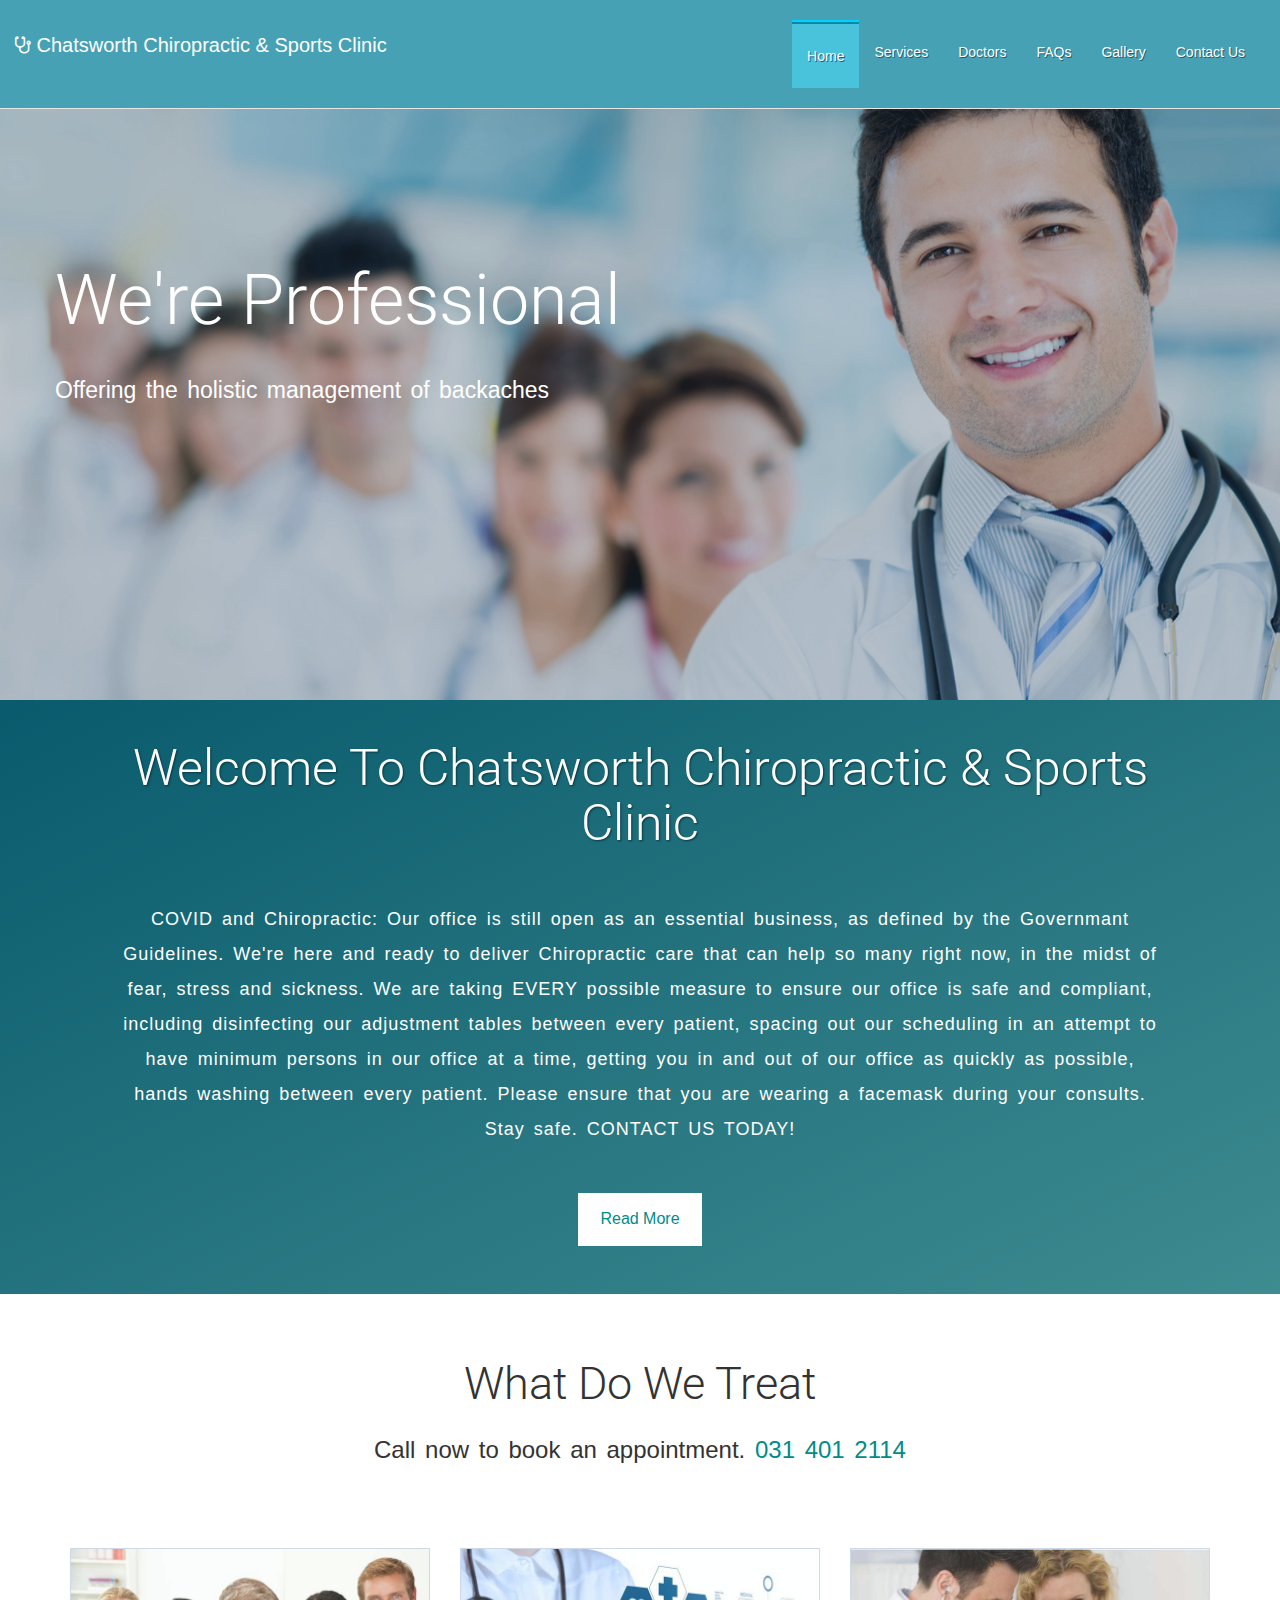
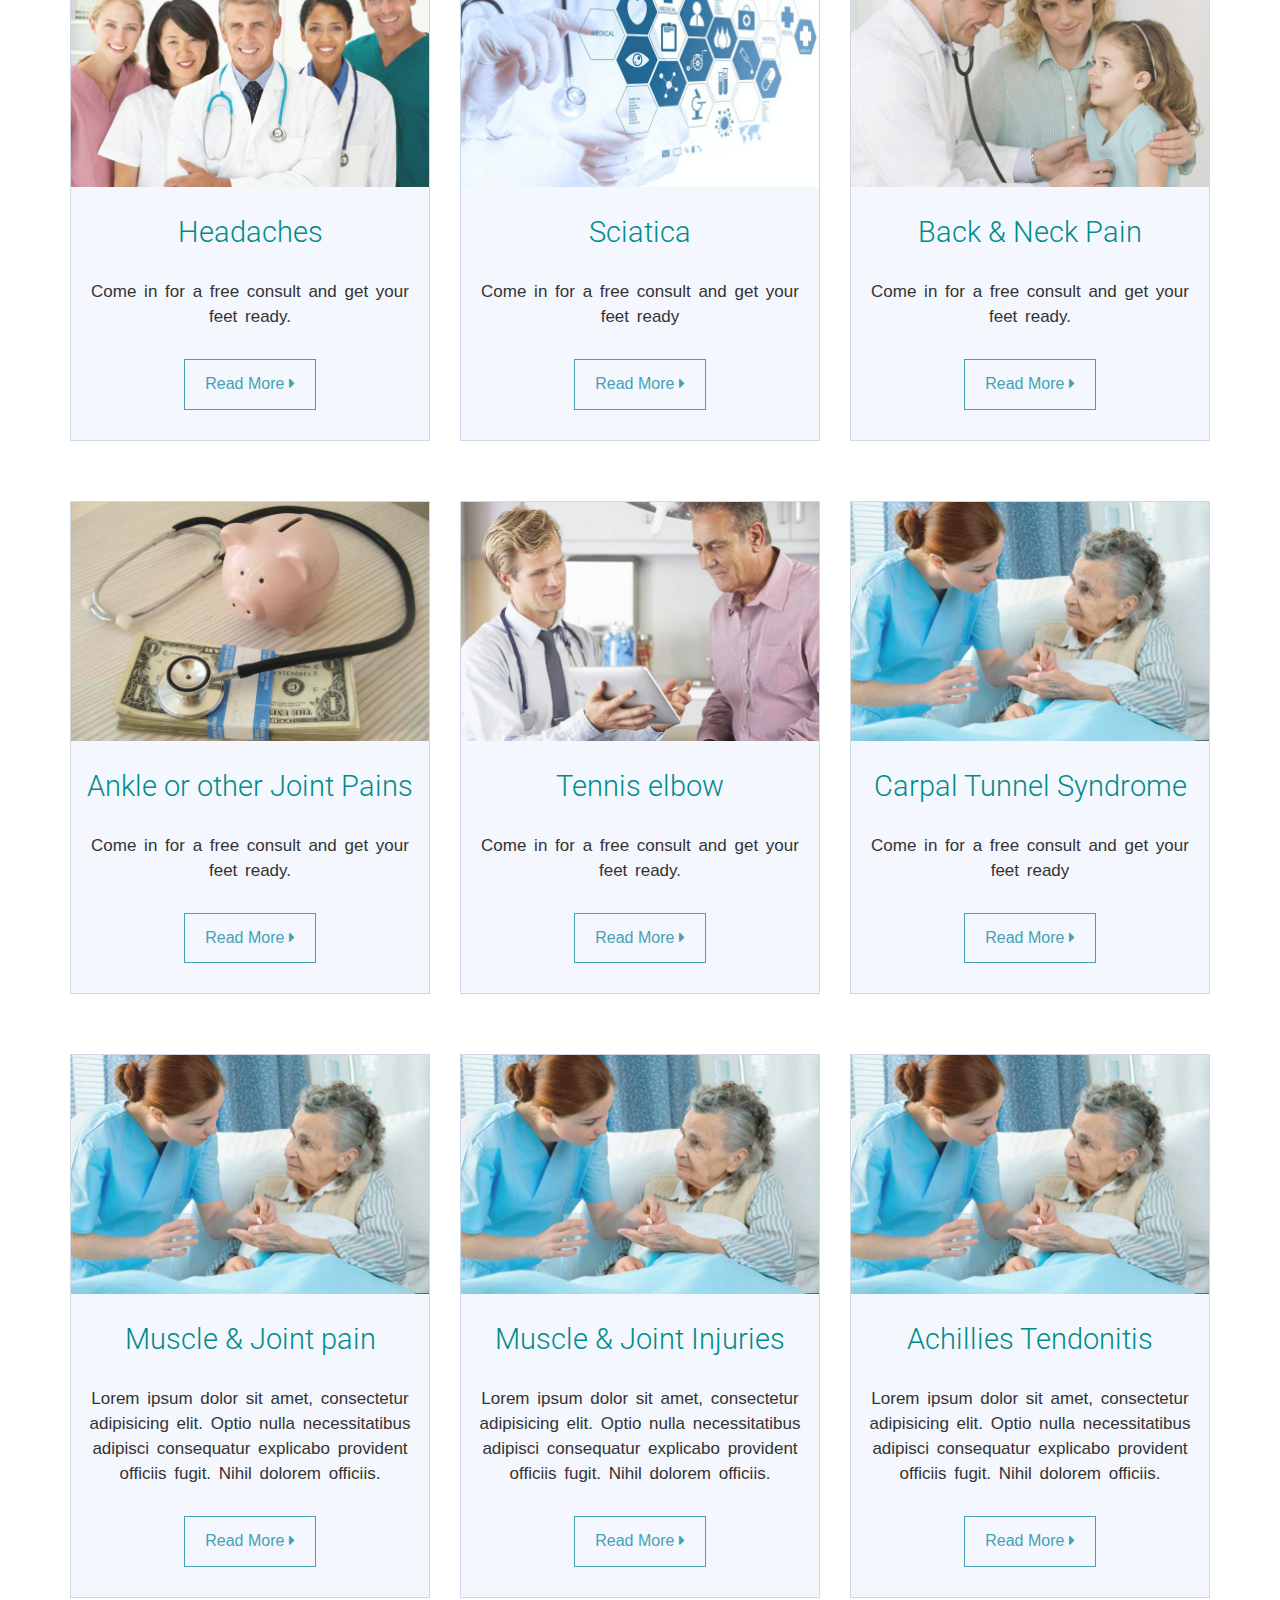
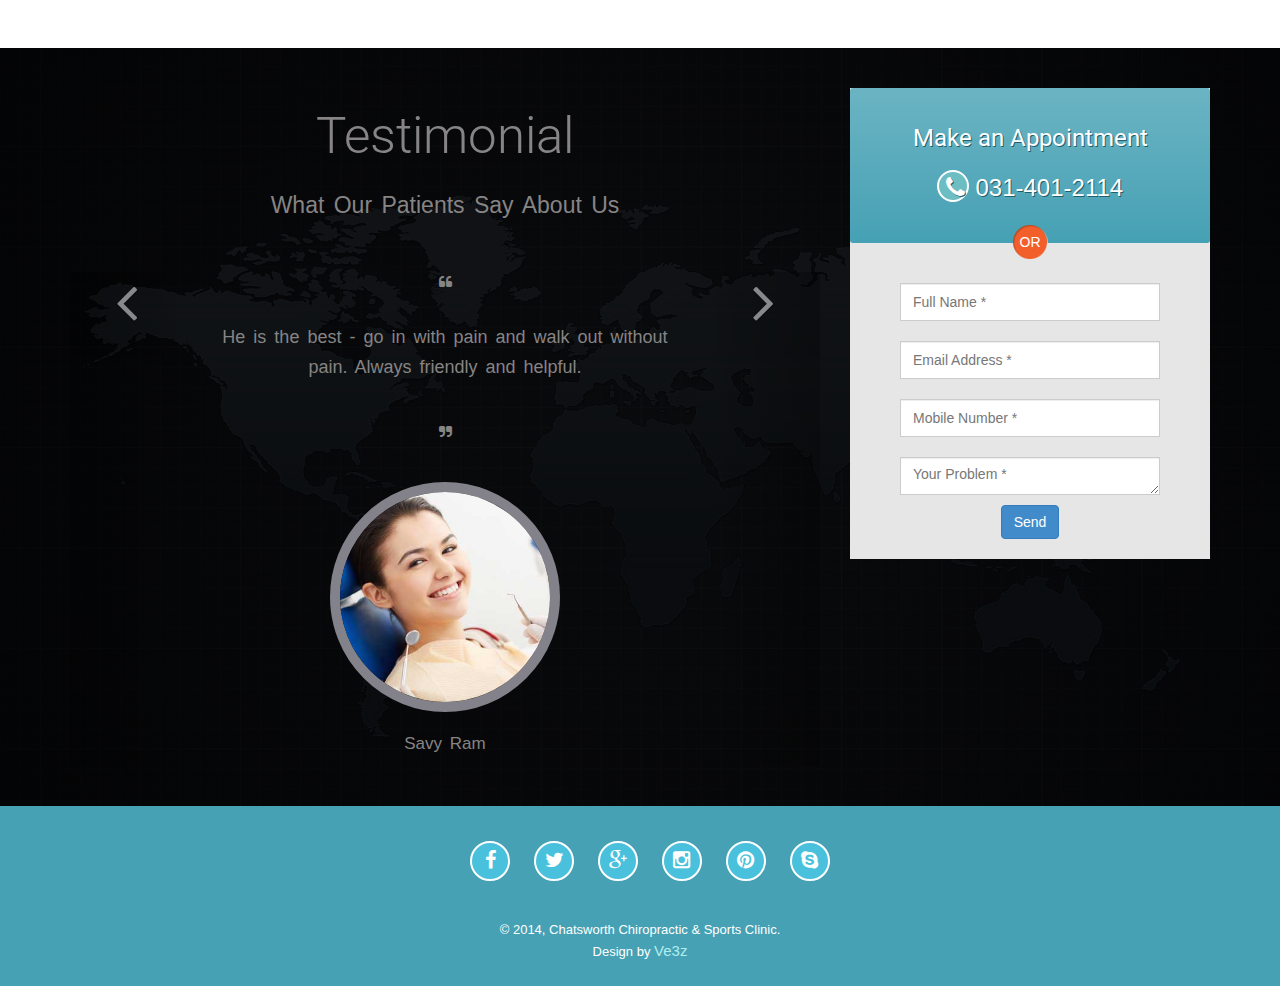
==== commit 6b14c45d: "nav update" ====
--- a/index.html
+++ b/index.html
@@ -34,17 +34,17 @@
   				<div class="container-fluid">
     				<!-- Brand and toggle get grouped for better mobile display -->
     				<div class="navbar-header">
-      					<button type="button" class="navbar-toggle collapsed" data-toggle="collapse" data-target="#bs-example-navbar-collapse-1">
-					        <span class="sr-only">Toggle navigation</span>
-					        <span class="icon-bar"></span>
-					        <span class="icon-bar"></span>
-					        <span class="icon-bar"></span>
-	      				</button>
-	      				<a class="navbar-brand logo" href="index.html">
-	      					<span><i class="fa fa-stethoscope"></i></span>
-	      					Chatsworth Chiropractic & Sports Clinic
-	      				</a>
-	    			</div>
+						<button type="button" class="navbar-toggle collapsed" data-toggle="collapse" data-target="#bs-example-navbar-collapse-1">
+						  <span class="sr-only">Toggle navigation</span>
+						  <span class="icon-bar"></span>
+						  <span class="icon-bar"></span>
+						  <span class="icon-bar"></span>
+						</button>
+						<a class="navbar-brand logo" href="#">
+							<span><i class="fa fa-stethoscope"></i></span>
+							Chatsworth Chiropractic & Sports Clinic
+						</a>
+				  </div>
 		
 		    		<!-- Collect the nav links, forms, and other content for toggling -->
 				    <div class="collapse navbar-collapse" id="bs-example-navbar-collapse-1">
@@ -146,7 +146,7 @@
 							</div>
 							<div class= "service-description text-center">
 								<h4 class= "service-heading">Headaches</h4>
-								<p>Lorem ipsum dolor sit amet, consectetur adipisicing elit. Recusandae nisi nostrum sunt cum, consequuntur asperiores, impedit voluptate eveniet modi quas omnis.</p>
+								<p>Come in for a free consult and get your feet ready.</p>
 								<a href="#" class="rm-btn btn btn-primary">
 										Read More <i class="fa fa-caret-right"></i></a>
 							</div>
@@ -174,7 +174,7 @@
 							</div>
 							<div class= "service-description text-center">
 								<h4 class= "service-heading">Back & Neck Pain</h4>
-								<p>Lorem ipsum dolor sit amet, consectetur adipisicing elit. Molestias ipsum natus, odio quae! Ratione tempora accusantium explicabo tenetur, porro numquam.</p>
+								<p>Come in for a free consult and get your feet ready.</p>
 								<a href="#" class="rm-btn btn btn-primary">
 										Read More <i class="fa fa-caret-right"></i></a>
 							</div>
@@ -188,7 +188,7 @@
 							</div>
 							<div class= "service-description text-center">
 								<h4 class= "service-heading">Ankle or other Joint Pains </h4>
-								<p>Lorem ipsum dolor sit amet, consectetur adipisicing elit. Molestias ipsum natus, odio quae! Ratione tempora accusantium explicabo tenetur, porro numquam.</p>
+								<p>Come in for a free consult and get your feet ready.</p>
 								<a href="#" class="rm-btn btn btn-primary">
 										Read More <i class="fa fa-caret-right"></i></a>
 							</div>
@@ -202,7 +202,7 @@
 							</div>
 							<div class= "service-description text-center">
 								<h4 class= "service-heading">Tennis elbow</h4>
-								<p>Lorem ipsum dolor sit amet, consectetur adipisicing elit. Recusandae nisi nostrum sunt cum, consequuntur asperiores, impedit voluptate eveniet modi quas omnis.</p>
+								<p>Come in for a free consult and get your feet ready.</p>
 								<a href="#" class="rm-btn btn btn-primary">
 										Read More <i class="fa fa-caret-right"></i></a>
 							</div>
@@ -216,7 +216,7 @@
 							</div>
 							<div class= "service-description text-center">
 								<h4 class= "service-heading">Carpal Tunnel Syndrome</h4>
-								<p>Lorem ipsum dolor sit amet, consectetur adipisicing elit. Optio nulla necessitatibus adipisci consequatur explicabo provident officiis fugit. Nihil dolorem officiis.</p>
+								<p>Come in for a free consult and get your feet ready</p>
 								<a href="#" class="rm-btn btn btn-primary">
 										Read More <i class="fa fa-caret-right"></i></a>
 							</div>
--- a/assets/css/main.css
+++ b/assets/css/main.css
@@ -133,11 +133,11 @@
 
 .logo
 {
-    font-family: 'Dosis', sans-serif;
+    font-family: 'Cormorant Garamond', sans-serif;
 }
 .nav.navbar-nav 
 {
-    /* padding: 0px 20px; */
+    padding: 0px 20px;
 }
 .navbar-default
 {
@@ -146,7 +146,7 @@
 }
 .navbar-default .navbar-header .logo
 {
-    font-size: 32px;
+    font-size: 20px;
     color: #fff;
 }
 .navbar-nav li 
@@ -161,7 +161,7 @@
 }
 .navbar-default .navbar-nav>.active
 {
-    /*background-color: rgba(5, 207, 252, 0.62);*/
+    background-color: rgba(5, 207, 252, 0.62);
     background-color: rgba(76, 214, 245, 0.62);
     border-top: 4px ridge rgb(5, 207, 252);
 }
@@ -180,11 +180,13 @@
 }
 .navbar-fixed-top .navbar-collapse
 {
-    /* max-height: 415px; */
+    max-height: 500px;
 }
 .container-fluid 
 {
-    margin-left: 20px;
+    margin-top: 20px;
+    margin-left: 0px;
+    margin-bottom: 20px;
 }
 .navbar-default .navbar-nav>.active>a, .navbar-default .navbar-nav>.active>a:hover, .navbar-default .navbar-nav>.active>a:focus
 {
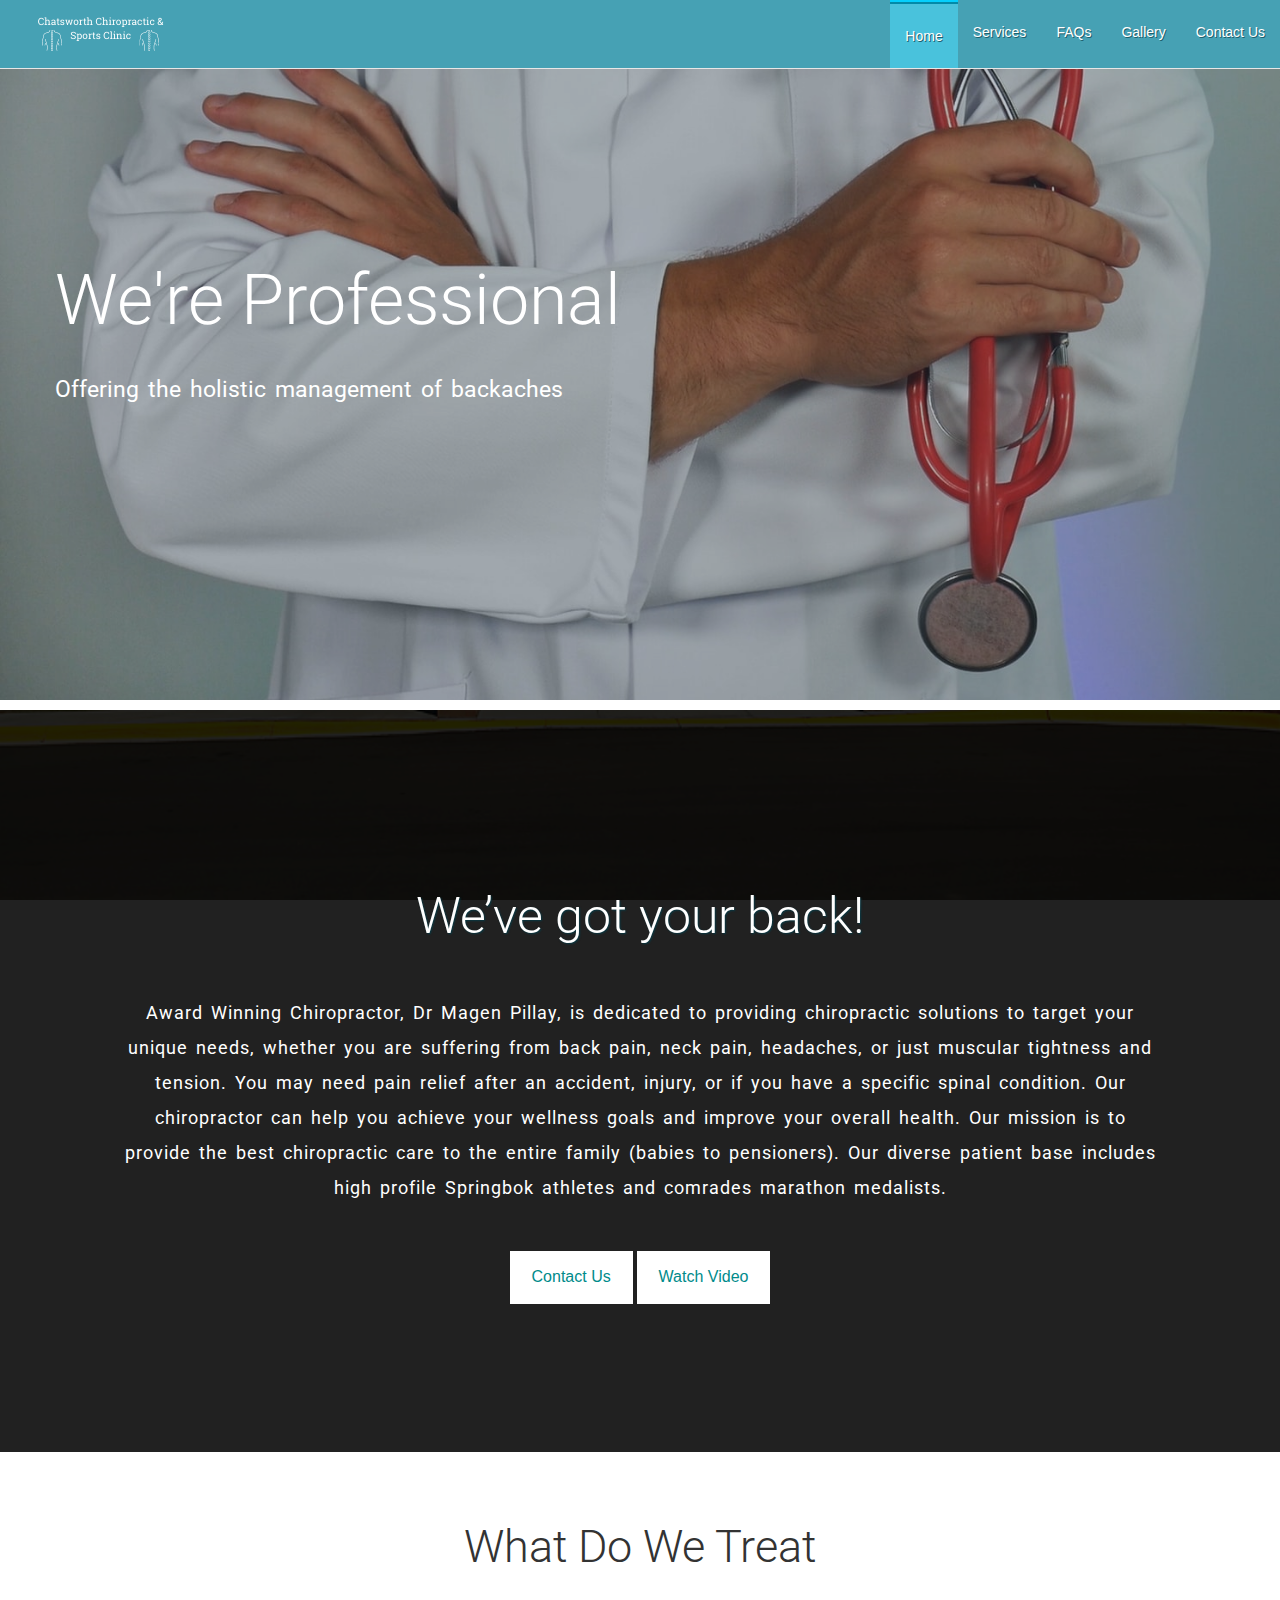
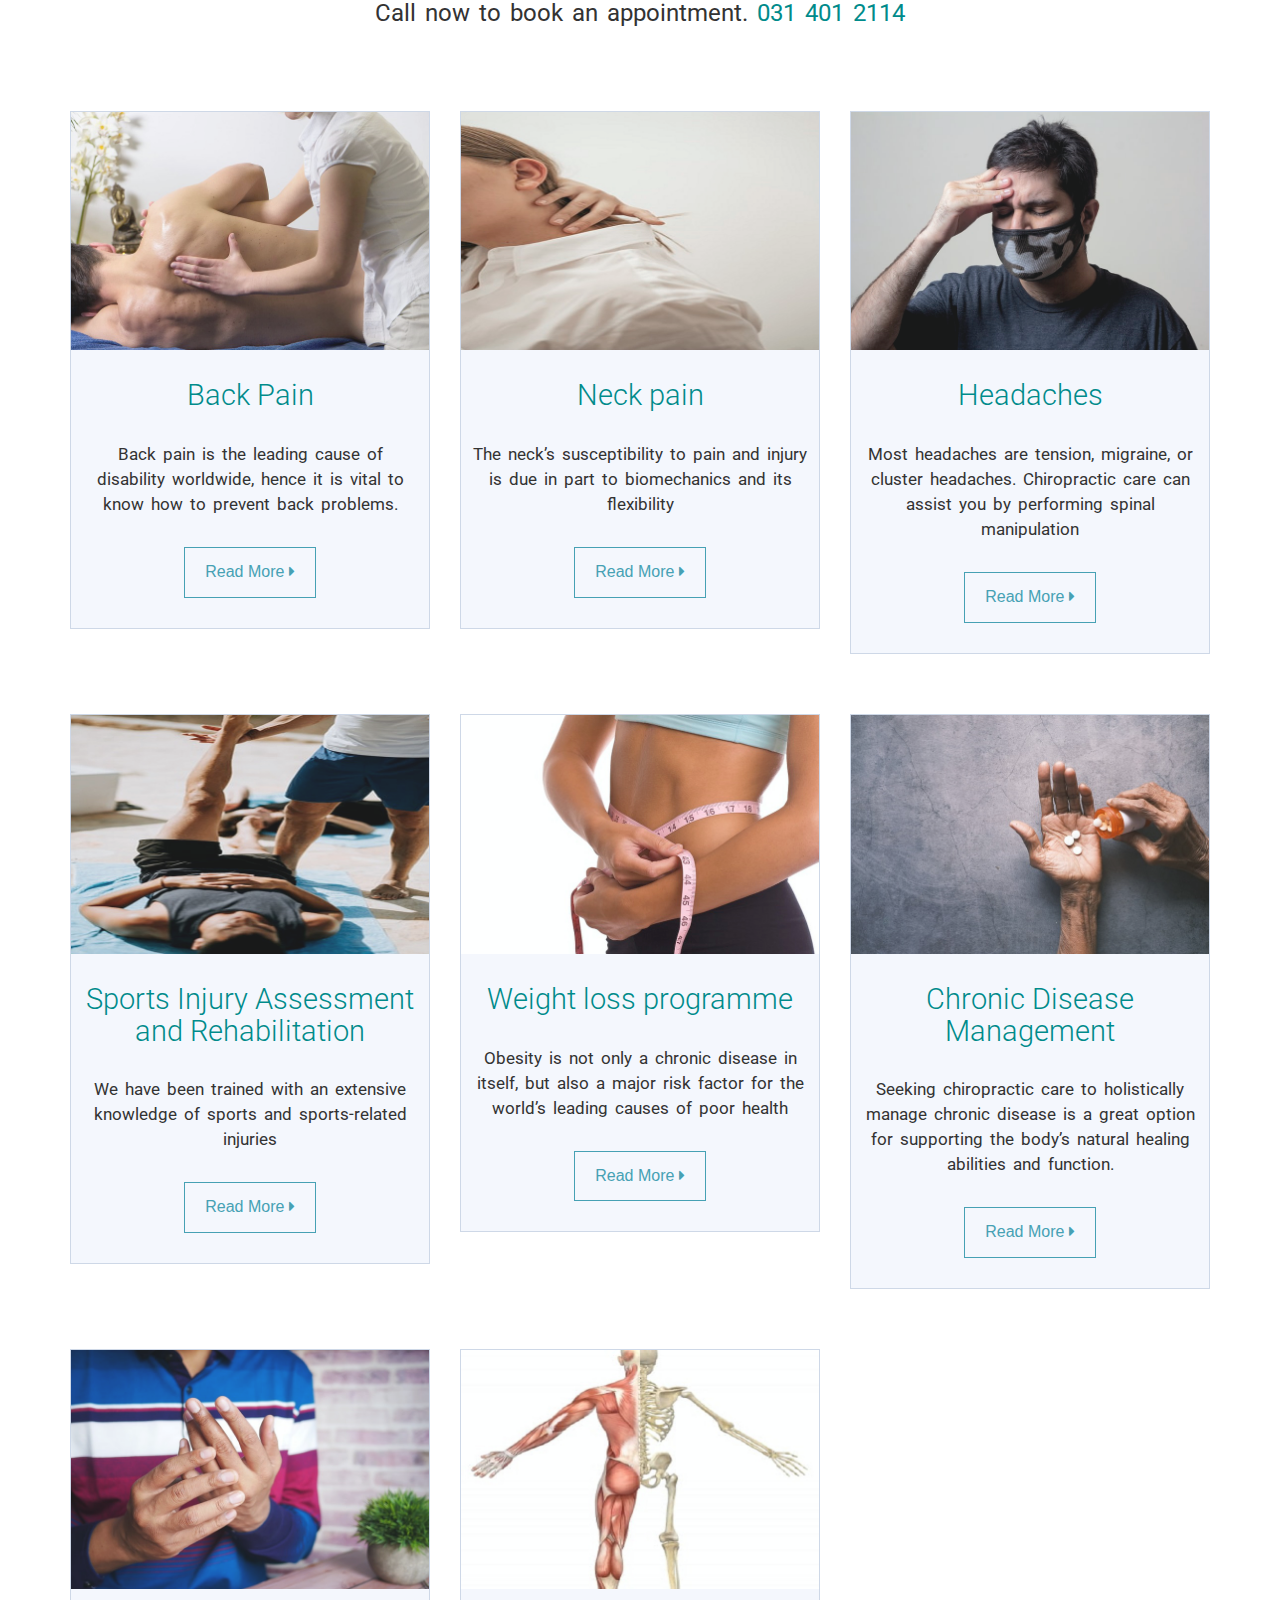
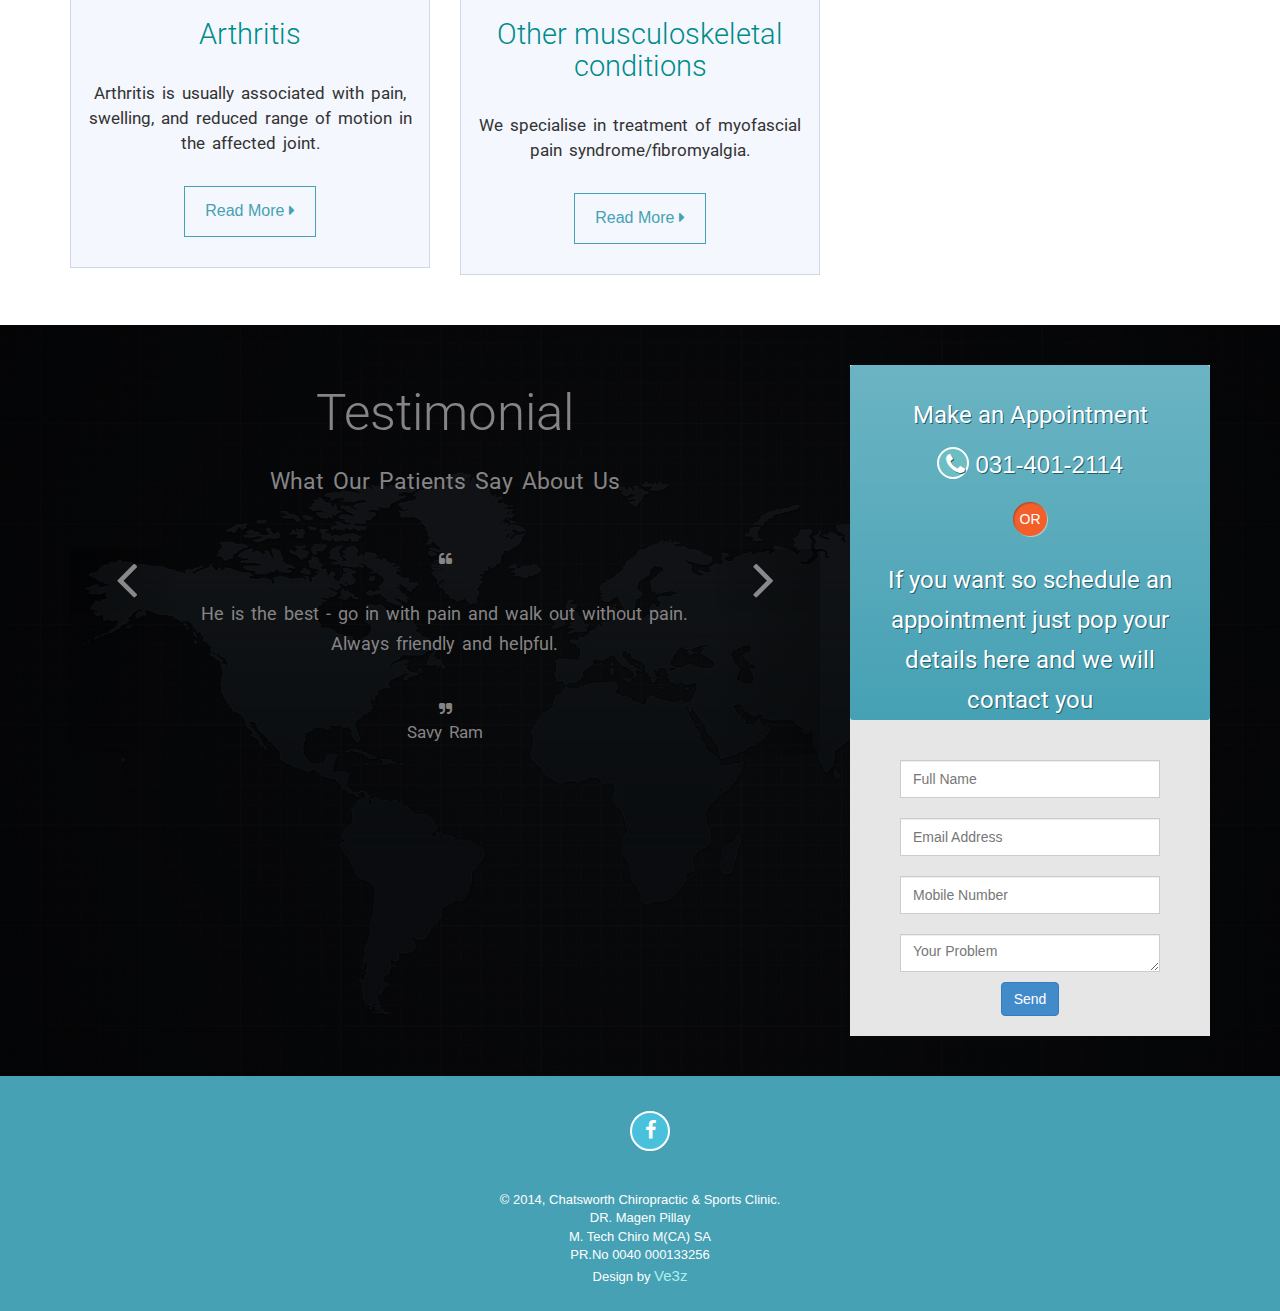
==== commit 0599eca1: "pop" ====
--- a/index.html
+++ b/index.html
@@ -2,299 +2,329 @@
 
 <html>
 
-	<head>
-		<meta charset="UTF-8">
-		<meta http-equiv="X-UA-Compatible" content="IE=edge">
-	    <meta name="viewport" content="width=device-width, initial-scale=1">
-		<link rel="shortcut icon" href="img/season-change.jpg" type="image/x-icon">
-		<meta name="keywords" content="Chatsworth Chiropractic and Sports Clinic, Chiropractic, Chiropractor, mr magan , sports clinic" />
-		<title>Chatsworth Chiropractic and Sports Clinic</title>
-
-		
-	    <link href='http://fonts.googleapis.com/css?family=Abel' rel='stylesheet' type='text/css'>
-	    <!-- <link href='http://fonts.googleapis.com/css?family=Pontano+Sans' rel='stylesheet' type='text/css'>
+<head>
+	<meta charset="UTF-8">
+	<meta http-equiv="X-UA-Compatible" content="IE=edge">
+	<meta name="viewport" content="width=device-width, initial-scale=1">
+	<link rel="shortcut icon" href="img/season-change.jpg" type="image/x-icon">
+	<meta name="keywords"
+		content="Chatsworth Chiropractic and Sports Clinic, Chiropractic, Chiropractor, mr magan , sports clinic" />
+	<title>Chatsworth Chiropractic and Sports Clinic</title>
+
+
+	<link href='http://fonts.googleapis.com/css?family=Abel' rel='stylesheet' type='text/css'>
+	<!-- <link href='http://fonts.googleapis.com/css?family=Pontano+Sans' rel='stylesheet' type='text/css'>
 	    <link href='http://fonts.googleapis.com/css?family=Alegreya+Sans:300,400,500,700' rel='stylesheet' type='text/css'> -->
-	    <link href='http://fonts.googleapis.com/css?family=Roboto:400,300,500' rel='stylesheet' type='text/css'>
-	    <link href='http://fonts.googleapis.com/css?family=Dosis:300,400,500,600' rel='stylesheet' type='text/css'>
-	    
-	    
-		<link rel="stylesheet" type="text/css" href="assets/css/animate.css">
-		<link rel="stylesheet" type="text/css" href="assets/css/bootstrap.min.css">
-		<link rel="stylesheet" type="text/css" href="assets/css/owl.carousel.css">
-		<link rel="stylesheet" type="text/css" href="assets/css/owl.theme.css">
-		<link rel="stylesheet" type="text/css" href="assets/css/owl.transitions.css">
-		<link rel="stylesheet" type="text/css" href="assets/css/font-awesome.min.css">
-		<link rel="stylesheet" type="text/css" href="assets/css/main.css">
-		<link href='http://fonts.googleapis.com/css?family=Roboto+Condensed:400,300' rel='stylesheet' type='text/css'>
-	</head>
-
-	<body>
-		<section class= "navs">
-			<nav class="navbar navbar-default navbar-fixed-top" role="navigation">
-  				<div class="container-fluid">
-    				<!-- Brand and toggle get grouped for better mobile display -->
-    				<div class="navbar-header">
-						<button type="button" class="navbar-toggle collapsed" data-toggle="collapse" data-target="#bs-example-navbar-collapse-1">
-						  <span class="sr-only">Toggle navigation</span>
-						  <span class="icon-bar"></span>
-						  <span class="icon-bar"></span>
-						  <span class="icon-bar"></span>
-						</button>
-						<a class="navbar-brand logo" href="#">
-							<span><i class="fa fa-stethoscope"></i></span>
-							Chatsworth Chiropractic & Sports Clinic
-						</a>
-				  </div>
-		
-		    		<!-- Collect the nav links, forms, and other content for toggling -->
-				    <div class="collapse navbar-collapse" id="bs-example-navbar-collapse-1">
-				    	<ul class="nav navbar-nav navbar-right">
-					        <li class="active"><a href="#">Home</a></li>
-					        <li><a href="services.html">Services</a></li>
-					        <li><a href="doctors.html">Doctors</a></li>
-					        <!-- <li><a href="blog.html">Blog</a></li> -->
-							<li><a href="faq.html">FAQs</a></li>
-							<li><a href="gallery.html">Gallery</a></li>
-							<li><a href="contact.html">Contact Us</a></li>
-				      	</ul>
-				    </div><!-- navbar-collapse -->
-				</div><!-- container-fluid -->
-			</nav>
-		</section>
-		<section class= "heading-slider">
-			<div id="starting-slider" class="owl-carousel owl-theme">
- 
-			  	<div class="item">
-			  		<div class="slider-1">
-			  			<div class="slider-inner">
-			  				<div class="container">
-			  					<div class="row">
-			  						<div class="slider-inner-text">
-			  							<h1>We're Professional</h1>
-			  							<p>Offering the holistic management of backaches </p>
-			  						</div>	
-				  				</div>
-			  				</div>
-			  			</div>
-			  		</div>
-			  	</div>
-			  	<div class="item">
-			  		<div class="slider-2">
-			  			<div class="slider-inner">
-			  				<div class="container">
-			  					<div class="row" >
-			  						<div class="slider-inner-text">
-			  							<h1>We're Caring</h1>
-			  							<p> Headaches
-											Neckpain including whiplash</p>
-			  						</div>	
-				  				</div>
-			  				</div>
-			  			</div>
-			  		</div>
-			  	</div>
-			  	<div class="item">
-			  		<div class="slider-3">
-			  			<div class="slider-inner">
-			  				<div class="container">
-			  					<div class="row">
-			  						<div class="slider-inner-text">
-			  							<h1>We're Responsible</h1>
-			  							<p>Sport injury assessment and rehabilitation weight loss programme </p>
-			  						</div>	
-				  				</div>
-			  				</div>
-			  			</div>
-			  		</div>
-			  	</div>
-			 
-			</div>
-		</section>
-
-		<section class= "starting-text">
-      		<div class="container">
-      			<div class="row">
-      				<div class="welcome">
-        				<h2 class="welcome-title">Welcome To Chatsworth Chiropractic & Sports Clinic</h2>
-        				<p class="welcome-txt">COVID and Chiropractic: Our office is still open as an essential business, as defined by the Governmant Guidelines. We're here and ready to deliver Chiropractic care that can help so many right now, in the midst of fear, stress and sickness. We are taking EVERY possible measure to ensure our office is safe and compliant, including disinfecting our adjustment tables between every patient, spacing out our scheduling in an attempt to have minimum persons in our office at a time, getting you in and out of our office as quickly as possible, hands washing between every patient. Please ensure that you are wearing a facemask during your consults. Stay safe. CONTACT US TODAY!
+	<link href='http://fonts.googleapis.com/css?family=Roboto:400,300,500' rel='stylesheet' type='text/css'>
+	<!-- <link href='http://fonts.googleapis.com/css?family=Dosis:300,400,500,600' rel='stylesheet' type='text/css'> -->
+
+
+	<link rel="stylesheet" type="text/css" href="assets/css/animate.css">
+	<link rel="stylesheet" type="text/css" href="assets/css/bootstrap.min.css">
+	<link rel="stylesheet" type="text/css" href="assets/css/owl.carousel.css">
+	<link rel="stylesheet" type="text/css" href="assets/css/owl.theme.css">
+	<link rel="stylesheet" type="text/css" href="assets/css/owl.transitions.css">
+	<link rel="stylesheet" type="text/css" href="assets/css/font-awesome.min.css">
+	<link rel="stylesheet" type="text/css" href="assets/css/main.css">
+	<link href='http://fonts.googleapis.com/css?family=Roboto+Condensed:400,300' rel='stylesheet' type='text/css'>
+</head>
+
+<body>
+	<section class="navs">
+		<nav class="navbar navbar-default navbar-fixed-top" role="navigation">
+			<div class="container-fluid">
+				<!-- Brand and toggle get grouped for better mobile display -->
+				<div class="navbar-header">
+					<button type="button" class="navbar-toggle collapsed" data-toggle="collapse"
+						data-target="#bs-example-navbar-collapse-1">
+						<span class="sr-only">Toggle navigation</span>
+						<span class="icon-bar"></span>
+						<span class="icon-bar"></span>
+						<span class="icon-bar"></span>
+					</button>
+					<a class="navbar-brand logo" href="index.html">
+						<span><img src="assets/img/Copy of CC&SP Logo (1).png" alt=""></span>
+					</a>
+				</div>
+
+				<!-- Collect the nav links, forms, and other content for toggling -->
+				<div class="collapse navbar-collapse" id="bs-example-navbar-collapse-1">
+					<ul class="nav navbar-nav navbar-right">
+						<li class="active"><a href="#">Home</a></li>
+						<li><a href="services.html">Services</a></li>
+						<!-- <li><a href="doctors.html">Doctors</a></li> -->
+						<!-- <li><a href="blog.html">Blog</a></li> -->
+						<li><a href="faq.html">FAQs</a></li>
+						<li><a href="gallery.html">Gallery</a></li>
+						<li><a href="contact.html">Contact Us</a></li>
+					</ul>
+				</div><!-- navbar-collapse -->
+			</div><!-- container-fluid -->
+		</nav>
+	</section>
+	<section class="heading-slider">
+		<div id="starting-slider" class="owl-carousel owl-theme">
+
+			<div class="item">
+				<div class="slider-1">
+					<div class="slider-inner">
+						<div class="container">
+							<div class="row">
+								<div class="slider-inner-text">
+									<h1>We're Professional</h1>
+									<p>Offering the holistic management of backaches </p>
+								</div>
+							</div>
+						</div>
+					</div>
+				</div>
+			</div>
+			<div class="item">
+				<div class="slider-2">
+					<div class="slider-inner">
+						<div class="container">
+							<div class="row">
+								<div class="slider-inner-text">
+									<h1>We're Caring</h1>
+									<p> Headaches
+										Neckpain including whiplash</p>
+								</div>
+							</div>
+						</div>
+					</div>
+				</div>
+			</div>
+			<div class="item">
+				<div class="slider-3">
+					<div class="slider-inner">
+						<div class="container">
+							<div class="row">
+								<div class="slider-inner-text">
+									<h1>We're Responsible</h1>
+									<p>Sport injury assessment and rehabilitation weight loss programme </p>
+								</div>
+							</div>
+						</div>
+					</div>
+				</div>
+			</div>
+
+		</div>
+	</section>
+
+	<section id="job">
+
+		<div class="job-wrapper">
+			<div class="container">
+				<div class="row">
+					<div class="welcome">
+						<h2 class="welcome-title">We’ve got your back!</h2>
+						<!-- <p class="welcome-txt">COVID and Chiropractic: Our office is still open as an essential business, as defined by the Governmant Guidelines. We're here and ready to deliver Chiropractic care that can help so many right now, in the midst of fear, stress and sickness. We are taking EVERY possible measure to ensure our office is safe and compliant, including disinfecting our adjustment tables between every patient, spacing out our scheduling in an attempt to have minimum persons in our office at a time, getting you in and out of our office as quickly as possible, hands washing between every patient. Please ensure that you are wearing a facemask during your consults. Stay safe. CONTACT US TODAY!
+							</p> -->
+						<p class="welcome-txt">Award Winning Chiropractor, Dr Magen Pillay, is dedicated to providing
+							chiropractic solutions to target your unique needs, whether you are suffering from back pain,
+							neck pain, headaches, or just muscular tightness and tension. You may need pain relief after an
+							accident, injury, or if you have a specific spinal condition. Our chiropractor can help you
+							achieve your wellness goals and improve your overall health.
+							Our mission is to provide the best chiropractic care to the entire family (babies to
+							pensioners).
+							Our diverse patient base includes high profile Springbok athletes and comrades marathon
+							medalists.
+
 						</p>
-		        		<button class="welcome-btn"><a href="services.html">Read More</a></button>	
-        			</div>
-        		</div>
-      		</div>
-	  	</section>
-
-
-		<section id= "services">
-			<div class= "container">
-				<div class= "row">
-					<div class= "col-lg-12 col-sm-12 col-xs-12">
-						<h2 class= "headline text-center">
-							What Do We Treat
-						</h2>
-						<p class="sub-headline text-center">
-							Call now to book an appointment. <a href="tel://0314012114">031 401 2114</a>
-						</p>
-					</div>
-				</div>
-				
-				<div class= "row">
-					<div class= "col-lg-4 col-sm-6 col-xs-12">
-						<div class= "hservice">
-							<div class= "service-img">
-								<img class= "img-responsive center-block" src="assets/img/service1.jpg" alt="">
-							</div>
-							<div class= "service-description text-center">
-								<h4 class= "service-heading">Headaches</h4>
-								<p>Come in for a free consult and get your feet ready.</p>
-								<a href="#" class="rm-btn btn btn-primary">
-										Read More <i class="fa fa-caret-right"></i></a>
-							</div>
-						</div>
-						<div class="clearfix"></div>
-					</div>
-					<div class= "col-lg-4 col-sm-6 col-xs-12">
-						<div class= "hservice">
-							<div class= "service-img">
-								<img class= "img-responsive center-block" src="assets/img/service2.jpg" alt="">
-							</div>
-							<div class= "service-description text-center">
-								<h4 class= "service-heading">Sciatica </h4>
-								<p>Come in for a free consult and get your feet ready </p>
-								<a href="#" class="rm-btn btn btn-primary">
-										Read More <i class="fa fa-caret-right"></i></a>
-							</div>
-						</div>
-						<div class="clearfix"></div>
-					</div>
-					<div class= "col-lg-4 col-sm-6 col-xs-12">
-						<div class= "hservice">
-							<div class= "service-img">
-								<img class= "img-responsive center-block" src="assets/img/service3.jpg" alt="">
-							</div>
-							<div class= "service-description text-center">
-								<h4 class= "service-heading">Back & Neck Pain</h4>
-								<p>Come in for a free consult and get your feet ready.</p>
-								<a href="#" class="rm-btn btn btn-primary">
-										Read More <i class="fa fa-caret-right"></i></a>
-							</div>
-						</div>
-						<div class="clearfix"></div>
-					</div>
-					<div class= "col-lg-4 col-sm-6 col-xs-12">
-						<div class= "hservice">
-							<div class= "service-img">
-								<img class= "img-responsive center-block" src="assets/img/service4.jpg" alt="">
-							</div>
-							<div class= "service-description text-center">
-								<h4 class= "service-heading">Ankle or other Joint Pains </h4>
-								<p>Come in for a free consult and get your feet ready.</p>
-								<a href="#" class="rm-btn btn btn-primary">
-										Read More <i class="fa fa-caret-right"></i></a>
-							</div>
-						</div>
-						<div class="clearfix"></div>
-					</div>
-					<div class= "col-lg-4 col-sm-6 col-xs-12">
-						<div class= "hservice">
-							<div class= "service-img">
-								<img class= "img-responsive center-block" src="assets/img/service5.jpg" alt="">
-							</div>
-							<div class= "service-description text-center">
-								<h4 class= "service-heading">Tennis elbow</h4>
-								<p>Come in for a free consult and get your feet ready.</p>
-								<a href="#" class="rm-btn btn btn-primary">
-										Read More <i class="fa fa-caret-right"></i></a>
-							</div>
-						</div>
-						<div class="clearfix"></div>
-					</div>
-					<div class= "col-lg-4 col-sm-6 col-xs-12">
-						<div class= "hservice">
-							<div class= "service-img">
-								<img class= "img-responsive center-block" src="assets/img/service6.jpg" alt="">
-							</div>
-							<div class= "service-description text-center">
-								<h4 class= "service-heading">Carpal Tunnel Syndrome</h4>
-								<p>Come in for a free consult and get your feet ready</p>
-								<a href="#" class="rm-btn btn btn-primary">
-										Read More <i class="fa fa-caret-right"></i></a>
-							</div>
-						</div>
-						<div class="clearfix"></div>
-					</div>
-					<div class= "col-lg-4 col-sm-6 col-xs-12">
-						<div class= "hservice">
-							<div class= "service-img">
-								<img class= "img-responsive center-block" src="assets/img/service6.jpg" alt="">
-							</div>
-							<div class= "service-description text-center">
-								<h4 class= "service-heading">Muscle & Joint pain</h4>
-								<p>Lorem ipsum dolor sit amet, consectetur adipisicing elit. Optio nulla necessitatibus adipisci consequatur explicabo provident officiis fugit. Nihil dolorem officiis.</p>
-								<a href="#" class="rm-btn btn btn-primary">
-										Read More <i class="fa fa-caret-right"></i></a>
-							</div>
-						</div>
-						<div class="clearfix"></div>
-					</div>
-					<div class= "col-lg-4 col-sm-6 col-xs-12">
-						<div class= "hservice">
-							<div class= "service-img">
-								<img class= "img-responsive center-block" src="assets/img/service6.jpg" alt="">
-							</div>
-							<div class= "service-description text-center">
-								<h4 class= "service-heading">Muscle & Joint Injuries</h4>
-								<p>Lorem ipsum dolor sit amet, consectetur adipisicing elit. Optio nulla necessitatibus adipisci consequatur explicabo provident officiis fugit. Nihil dolorem officiis.</p>
-								<a href="#" class="rm-btn btn btn-primary">
-										Read More <i class="fa fa-caret-right"></i></a>
-							</div>
-						</div>
-						<div class="clearfix"></div>
-					</div>
-					<div class= "col-lg-4 col-sm-6 col-xs-12">
-						<div class= "hservice">
-							<div class= "service-img">
-								<img class= "img-responsive center-block" src="assets/img/service6.jpg" alt="">
-							</div>
-							<div class= "service-description text-center">
-								<h4 class= "service-heading">Achillies Tendonitis</h4>
-								<p>Lorem ipsum dolor sit amet, consectetur adipisicing elit. Optio nulla necessitatibus adipisci consequatur explicabo provident officiis fugit. Nihil dolorem officiis.</p>
-								<a href="#" class="rm-btn btn btn-primary">
-										Read More <i class="fa fa-caret-right"></i></a>
-							</div>
-						</div>
-						<div class="clearfix"></div>
-					</div>
-				</div>
-			</div>
-		</section>
-
-
-
-
-
-
-		<section id= "testimonial" class="text-center">
-			<div class="testimonial-wrapper">
-				<div class="container">
-		    		<div class="row client-content text-center">
-		    			<div class="col-md-8">
-		    				<div class="row">
-								<h1>Testimonial</h1>
-							</div>
-							<div class="row">
-								<div class="sub-headline">
-									<p>What Our Patients Say About Us</p>
-								</div>
-							</div>
-		    				
-							<div id="carousel-example-generic" class="carousel slide" data-ride="carousel">
-		  
-
-		  					<!-- Wrapper for slides -->
-		  					<div class="carousel-inner" role="listbox">
-		    					<div class="item active">
-		      						<div id="client-speech">
+						<button class="welcome-btn"><a href="contact.html">Contact Us</a></button>
+						<button class="welcome-btn"><a href="assets/img/video.mp4" target="blank">Watch Video</a></button>
+						<a href="video.mp4" class="popup-vimeo"><i class="icon-video"></i></a>
+					</div>
+				</div>
+			</div>
+		</div>
+	</section>
+
+
+	<section id="services">
+		<div class="container">
+			<div class="row">
+				<div class="col-lg-12 col-sm-12 col-xs-12">
+					<h2 class="headline text-center">
+						What Do We Treat
+					</h2>
+					<p class="sub-headline text-center">
+						Call now to book an appointment. <a href="tel://0314012114">031 401 2114</a>
+					</p>
+				</div>
+			</div>
+
+			<div class="row">
+				<div class="col-lg-4 col-sm-6 col-xs-12">
+					<div class="hservice">
+						<div class="service-img">
+							<img class="img-responsive center-block" src="assets/img/s1.jpg" alt="">
+						</div>
+						<div class="service-description text-center">
+							<h4 class="service-heading">Back Pain</h4>
+							<p>Back pain is the leading cause of disability worldwide, hence it is vital to know how to
+								prevent back problems. </p>
+							<a href="services.html" class="rm-btn btn btn-primary">
+								Read More <i class="fa fa-caret-right"></i></a>
+						</div>
+					</div>
+					<div class="clearfix"></div>
+				</div>
+				<div class="col-lg-4 col-sm-6 col-xs-12">
+					<div class="hservice">
+						<div class="service-img">
+							<img class="img-responsive center-block" src="assets/img/s2.jpg" alt="">
+						</div>
+						<div class="service-description text-center">
+							<h4 class="service-heading">Neck pain </h4>
+							<p>The neck’s susceptibility to pain and injury is due in part to biomechanics and its
+								flexibility </p>
+							<a href="services.html" class="rm-btn btn btn-primary">
+								Read More <i class="fa fa-caret-right"></i></a>
+						</div>
+					</div>
+					<div class="clearfix"></div>
+				</div>
+				<div class="col-lg-4 col-sm-6 col-xs-12">
+					<div class="hservice">
+						<div class="service-img">
+							<img class="img-responsive center-block" src="assets/img/s3.jpg" alt="">
+						</div>
+						<div class="service-description text-center">
+							<h4 class="service-heading">Headaches</h4>
+							<p>Most headaches are tension, migraine, or cluster headaches. Chiropractic care can assist
+								you by performing spinal manipulation </p>
+							<a href="services.html" class="rm-btn btn btn-primary">
+								Read More <i class="fa fa-caret-right"></i></a>
+						</div>
+					</div>
+					<div class="clearfix"></div>
+				</div>
+				<div class="col-lg-4 col-sm-6 col-xs-12">
+					<div class="hservice">
+						<div class="service-img">
+							<img class="img-responsive center-block" src="assets/img/s4.jpg" alt="">
+						</div>
+						<div class="service-description text-center">
+							<h4 class="service-heading">Sports Injury Assessment and Rehabilitation </h4>
+							<p>We have been trained with an extensive knowledge of sports and sports-related injuries
+							</p>
+							<a href="services.html" class="rm-btn btn btn-primary">
+								Read More <i class="fa fa-caret-right"></i></a>
+						</div>
+					</div>
+					<div class="clearfix"></div>
+				</div>
+				<div class="col-lg-4 col-sm-6 col-xs-12">
+					<div class="hservice">
+						<div class="service-img">
+							<img class="img-responsive center-block" src="assets/img/s5.jpg" alt="">
+						</div>
+						<div class="service-description text-center">
+							<h4 class="service-heading">Weight loss programme</h4>
+							<p>Obesity is not only a chronic disease in itself, but also a major risk factor for the
+								world’s leading causes of poor health </p>
+							<a href="services.html" class="rm-btn btn btn-primary">
+								Read More <i class="fa fa-caret-right"></i></a>
+						</div>
+					</div>
+					<div class="clearfix"></div>
+				</div>
+				<div class="col-lg-4 col-sm-6 col-xs-12">
+					<div class="hservice">
+						<div class="service-img">
+							<img class="img-responsive center-block" src="assets/img/s6.jpg" alt="">
+						</div>
+						<div class="service-description text-center">
+							<h4 class="service-heading">Chronic Disease Management</h4>
+							<p>Seeking chiropractic care to holistically manage chronic disease is a great option for
+								supporting the body’s natural healing abilities and function. </p>
+							<a href="services.html" class="rm-btn btn btn-primary">
+								Read More <i class="fa fa-caret-right"></i></a>
+						</div>
+					</div>
+					<div class="clearfix"></div>
+				</div>
+				<div class="col-lg-4 col-sm-6 col-xs-12">
+					<div class="hservice">
+						<div class="service-img">
+							<img class="img-responsive center-block" src="assets/img/s7.jpg" alt="">
+						</div>
+						<div class="service-description text-center">
+							<h4 class="service-heading">Arthritis</h4>
+							<p>Arthritis is usually associated with pain, swelling, and reduced range of motion in the
+								affected joint.
+
+							</p>
+							<a href="services.html" class="rm-btn btn btn-primary">
+								Read More <i class="fa fa-caret-right"></i></a>
+						</div>
+					</div>
+					<div class="clearfix"></div>
+				</div>
+				<div class="col-lg-4 col-sm-6 col-xs-12">
+					<div class="hservice">
+						<div class="service-img">
+							<img class="img-responsive center-block" src="assets/img/s8.jpg" alt="">
+						</div>
+						<div class="service-description text-center">
+							<h4 class="service-heading">Other musculoskeletal conditions</h4>
+							<p>We specialise in treatment of myofascial pain syndrome/fibromyalgia.
+
+							</p>
+							<a href="#" class="rm-btn btn btn-primary">
+								Read More <i class="fa fa-caret-right"></i></a>
+						</div>
+					</div>
+					<div class="clearfix"></div>
+				</div>
+				<div class="col-lg-4 col-sm-6 col-xs-12">
+					<!-- <div class="hservice">
+						<div class="service-img">
+							<img class="img-responsive center-block" src="assets/img/service6.jpg" alt="">
+						</div>
+						<div class="service-description text-center">
+							<h4 class="service-heading">Achillies Tendonitis</h4>
+							<p>Come in for a free consult and get your feet ready
+
+							</p>
+							<a href="#" class="rm-btn btn btn-primary">
+								Read More <i class="fa fa-caret-right"></i></a>
+						</div>
+					</div> -->
+					<div class="clearfix"></div>
+				</div>
+			</div>
+		</div>
+	</section>
+
+
+
+
+
+
+	<section id="testimonial" class="text-center">
+		<div class="testimonial-wrapper">
+			<div class="container">
+				<div class="row client-content text-center">
+					<div class="col-md-8">
+						<div class="row">
+							<h1>Testimonial</h1>
+						</div>
+						<div class="row">
+							<div class="sub-headline">
+								<p>What Our Patients Say About Us</p>
+							</div>
+						</div>
+
+						<div id="carousel-example-generic" class="carousel slide" data-ride="carousel">
+
+
+							<!-- Wrapper for slides -->
+							<div class="carousel-inner" role="listbox">
+								<div class="item active">
+									<div id="client-speech">
 										<div class="item">
 											<div class="row">
 												<div class="col-md-12">
@@ -302,23 +332,26 @@
 												</div>
 												<div class="col-md-8 col-md-offset-2">
 													<p class="client-comment text-center">
-														He is the best - go in with pain and walk out without pain. Always friendly and helpful.													</p>
+														He is the best - go in with pain and walk out without pain.
+														Always friendly and helpful. </p>
 												</div>
 												<div class="col-md-12">
 													<i class="fa fa-quote-right"></i>
 												</div>
-												<div class="col-md-4 col-md-offset-4 col-sm-6 col-sm-offset-3 col-xs-6 col-xs-offset-3">
-													<img class="img-circle img-responsive center-block" src="assets/img/client3.jpg" alt="Image">
-												</div>	
+												<div
+													class="col-md-4 col-md-offset-4 col-sm-6 col-sm-offset-3 col-xs-6 col-xs-offset-3">
+													<!-- <img class="img-circle img-responsive center-block"
+														src="assets/img/client3.jpg" alt="Image"> -->
+												</div>
 											</div>
-											<div class= "row text-center">
+											<div class="row text-center">
 												<p class="client-name text-center">Savy Ram</p>
 											</div>
 										</div>
 									</div>
-		   						</div>
-		    				<div class="item">
-		      				<div id="client-speech">
+								</div>
+								<div class="item">
+									<div id="client-speech">
 										<div class="item">
 											<div class="row">
 												<div class="col-md-12">
@@ -326,7 +359,8 @@
 												</div>
 												<div class="col-md-8 col-md-offset-2">
 													<p class="client-comment text-center">
-														Efficient, always willing to accomdate clients, going an extra mile, awesome an friendly staff
+														Efficient, always willing to accomdate clients, going an extra
+														mile, awesome an friendly staff
 														Thank u for the great service alway
 														Will sure use u guys again wen in DBN
 														HAPPY JHB CLIENT
@@ -335,18 +369,20 @@
 												<div class="col-md-12">
 													<i class="fa fa-quote-right"></i>
 												</div>
-												<div class="col-md-4 col-md-offset-4 col-sm-6 col-sm-offset-3 col-xs-6 col-xs-offset-3">
-													<img class="img-circle img-responsive center-block" src="assets/img/client1.jpg" alt="Image">
-												</div>	
+												<div
+													class="col-md-4 col-md-offset-4 col-sm-6 col-sm-offset-3 col-xs-6 col-xs-offset-3">
+													<!-- <img class="img-circle img-responsive center-block"
+														src="assets/img/client1.jpg" alt="Image"> -->
+												</div>
 											</div>
-											<div class= "row text-center">
+											<div class="row text-center">
 												<p class="client-name text-center">Rashni Mohamed</p>
 											</div>
 										</div>
 									</div>
-		    					</div>
-		    					<div class="item">
-		      						<div id="client-speech">
+								</div>
+								<div class="item">
+									<div id="client-speech">
 										<div class="item">
 											<div class="row">
 												<div class="col-md-12">
@@ -354,7 +390,8 @@
 												</div>
 												<div class="col-md-8 col-md-offset-2">
 													<p class="client-comment text-center">
-														best treatment for any sports injuries and hot stones treatment</p>
+														best treatment for any sports injuries and hot stones treatment
+													</p>
 												</div>
 												<div class="col-md-12">
 													<i class="fa fa-quote-right"></i>
@@ -363,165 +400,166 @@
 													<img class="img-circle img-responsive center-block" src="assets/img/client4.jpg" alt="Image">
 												</div>	 -->
 											</div>
-											<div class= "row text-center">
+											<div class="row text-center">
 												<p class="client-name text-center">Raj Naidoo</p>
 											</div>
 										</div>
 									</div>
-		    					</div>
-		  					</div>
-
-  						  <a class="left carousel-control" href="#carousel-example-generic" role="button" data-slide="prev">
-						    <i class="fa fa-angle-left fa-3x"></i>
-						    <span class="sr-only">Previous</span>
-						  </a>
-						  <a class="right carousel-control" href="#carousel-example-generic" role="button" data-slide="next">
-						    <i class="fa fa-angle-right fa-3x"></i>
-						    <span class="sr-only">Next</span>
-						  </a>
-						</div>
-		    			</div>
-		    			<div class="col-md-4">
-		    				<div class= "appointment">
-							
-			                    <div class="header text-center">
-			                        <h2>Make an Appointment</h2>
-			                       	<a href="tel://0314012114" class="number">
-			                       		<i class="fa fa-phone fa-fw"></i>
-										   031-401-2114
-			                       	</a>
-			                        <span class="or">OR</span>
-			                    </div>
-
-								<!-- form of appointment -->
-								<div class="row">
-									<form method="post" action="#">
-										<div class= "form">
-											<div class="input-group margin-bottom-sm col-md-8 col-md-offset-2 col-sm-8 col-sm-offset-2 col-xs-10 col-xs-offset-1">
-											 	<input class="form-control" type="text" placeholder="Full Name *" required>
-											</div>
-											<div class="input-group margin-bottom-sm col-md-8 col-md-offset-2 col-sm-8 col-sm-offset-2 col-xs-10 col-xs-offset-1">
-											 	<input class="form-control" type="text" placeholder="Email Address *">
-											</div>
-											<!-- <div class="input-group margin-bottom-sm col-md-8 col-md-offset-2 col-sm-8 col-sm-offset-2 col-xs-10 col-xs-offset-1">
+								</div>
+							</div>
+
+							<a class="left carousel-control" href="#carousel-example-generic" role="button"
+								data-slide="prev">
+								<i class="fa fa-angle-left fa-3x"></i>
+								<span class="sr-only">Previous</span>
+							</a>
+							<a class="right carousel-control" href="#carousel-example-generic" role="button"
+								data-slide="next">
+								<i class="fa fa-angle-right fa-3x"></i>
+								<span class="sr-only">Next</span>
+							</a>
+						</div>
+					</div>
+					<div class="col-md-4">
+						<div class="appointment">
+
+							<div class="header text-center">
+								<h2>Make an Appointment</h2>
+								<a href="tel://0314012114" class="number">
+									<i class="fa fa-phone fa-fw"></i>
+									031-401-2114
+								</a>
+								<span class="or">OR</span>
+								<br>
+								<h2>If you want so schedule an appointment just pop your details here and we will contact you<h2>
+							</div>
+
+							<!-- form of appointment -->
+							<div class="row">
+								<form name="name" method="POST" data-netlify="true" data-netlify-recaptcha="true"
+									action="">
+									<div class="form">
+										<div
+											class="input-group margin-bottom-sm col-md-8 col-md-offset-2 col-sm-8 col-sm-offset-2 col-xs-10 col-xs-offset-1">
+											<input name="fname" class="form-control" type="text"
+												placeholder="Full Name " required>
+										</div>
+										<div
+											class="input-group margin-bottom-sm col-md-8 col-md-offset-2 col-sm-8 col-sm-offset-2 col-xs-10 col-xs-offset-1">
+											<input name="email" class="form-control" type="text"
+												placeholder="Email Address ">
+										</div>
+										<!-- <div class="input-group margin-bottom-sm col-md-8 col-md-offset-2 col-sm-8 col-sm-offset-2 col-xs-10 col-xs-offset-1">
 											 	<input class="form-control" type="text" placeholder="Appointment Date *" required>
 											</div> -->
-											<div class="input-group margin-bottom-sm col-md-8 col-md-offset-2 col-sm-8 col-sm-offset-2 col-xs-10 col-xs-offset-1">
-											 	<input class="form-control" type="text" placeholder="Mobile Number *" required>
-											</div>
+										<div
+											class="input-group margin-bottom-sm col-md-8 col-md-offset-2 col-sm-8 col-sm-offset-2 col-xs-10 col-xs-offset-1">
+											<input name="number" class="form-control" type="text"
+												placeholder="Mobile Number " required>
 										</div>
-										<div class="input-group margin-bottom-sm col-md-8 col-md-offset-2 col-sm-8 col-sm-offset-2 col-xs-10 col-xs-offset-1">
-											<textarea class="form-control" rows="6" placeholder="Your Problem *" required></textarea>
-										</div>
-										<div class="col-md-8 col-md-offset-2 col-sm-8 col-sm-offset-2 col-xs-10 col-xs-offset-1">
-											<!-- <div class="captcha-container">
+									</div>
+									<div
+										class="input-group margin-bottom-sm col-md-8 col-md-offset-2 col-sm-8 col-sm-offset-2 col-xs-10 col-xs-offset-1">
+										<textarea name="message" class="form-control" rows="6"
+											placeholder="Your Problem " required></textarea>
+									</div>
+									<div
+										class="col-md-8 col-md-offset-2 col-sm-8 col-sm-offset-2 col-xs-10 col-xs-offset-1">
+										<!-- <div class="captcha-container">
 			                                    <label>Are you human? </label><br/>
 			                                    <img src="http://inspirythemesdemo.com/healthpress/wp-content/themes/healthpress-theme/captcha/captcha.php" alt="">
 			                                    <input type="text" class="captcha required" name="captcha" maxlength="5" title=" Please enter the code characters displayed in image!">
 			                                </div> -->
-											<input class="btn btn-primary send" type="submit" value="Send">
-										</div>
-									</form>
-								</div>
-								<!-- end of form -->
-							</div><!-- end of appointment-->
-		    			</div>
-		    		</div> <!--  client-content  -->
-		    	</div>
-			</div>	
-	    </section>	<!-- testimonial -->
-
-
-		<section id="footer">
-			<div class="container">
-				<div class="row">
-					<div class="col-md-6 col-md-offset-3">
-						<ul class="text-center contact">
-				        	<li class= "socials-icons">
-								<a href="#" data-toggle="tooltip" title="Share in Facebook" class="facebook"><i class="fa fa-facebook"></i></a>
-							</li>
-							<li class= "socials-icons">
-								<a href="#" data-toggle="tooltip" title="Share in Twitter" class="twitter"><i class="fa fa-twitter"></i></a>
-							</li>
-							<li class= "socials-icons">
-								<a href="#" data-toggle="tooltip" title="Share in Google +" class="google-plus"><i class="fa fa-google-plus"></i></a>
-							</li>
-							<li class= "socials-icons">
-								<a href="#" data-toggle="tooltip" title="Share in Instagram" class="instagram"><i class="fa fa-instagram"></i></a>
-							</li>
-							<li class= "socials-icons">
-								<a href="#" data-toggle="tooltip" title="Share in Pinterest" class="pinterest"><i class="fa fa-pinterest"></i></a>
-							</li>
-							<li class= "socials-icons">
-								<a href="#" data-toggle="tooltip" title="Connect with Skype" class="skype"><i class="fa fa-skype"></i></a>
-							</li>
-				      	</ul>
-					</div>
-				</div>
-				<div class="row">
-					<div class="col-md-12">
-						<div class="copy-right-text text-center">
-							&copy; 2014, Chatsworth Chiropractic & Sports Clinic. <br>Design by <a href="https://www.ve3z.co.za.com/">Ve3z</a>
-						</div>
-					</div>
-				</div>
-			</div>
-		</section>
-
-		<script type="text/javascript" src="assets/js/jquery.min.js"></script>
-		<script type="text/javascript" src="assets/js/owl.carousel.min.js"></script>
-		<script type="text/javascript" src="assets/js/isotope.pkgd.min.js"></script>
-		<script type="text/javascript" src="assets/js/wow.min.js"></script>
-		<script type="text/javascript" src="assets/js/bootstrap.min.js"></script>
-
-		<script>
-      		new WOW().init();
-		</script>
-
-		<script>
-			$(document).ready(function() {
-  				$("#starting-slider").owlCarousel({
-  					autoPlay: 3000,
-      				navigation : false, // Show next and prev buttons
-      				slideSpeed : 700,
-      				paginationSpeed : 1000,
-      				singleItem:true
-  				});
+										<input class="btn btn-primary send" type="submit" value="Send">
+									</div>
+									<div data-netlify-recaptcha="true"></div>
+								</form>
+							</div>
+							<!-- end of form -->
+						</div><!-- end of appointment-->
+					</div>
+				</div> <!--  client-content  -->
+			</div>
+		</div>
+	</section> <!-- testimonial -->
+
+
+	<section id="footer">
+		<div class="container">
+			<div class="row">
+				<div class="col-md-6 col-md-offset-3">
+					<ul class="text-center contact">
+						<li class="socials-icons">
+							<a href="https://www.facebook.com/drmagen" target="blank" data-toggle="tooltip"
+								title="Visit our facebook page" class="facebook"><i class="fa fa-facebook"></i></a>
+
+						</li>
+					</ul>
+				</div>
+			</div>
+			<div class="row">
+				<div class="col-md-12">
+					<div class="copy-right-text text-center">
+						&copy; 2014, Chatsworth Chiropractic & Sports Clinic. <br>DR. Magen Pillay<br>M. Tech Chiro M(CA) SA<br>PR.No 0040 000133256<br>Design by <a
+							href="https://www.ve3z.co.za./">Ve3z</a>
+					</div>
+				</div>
+			</div>
+		</div>
+	</section>
+
+	<script type="text/javascript" src="assets/js/jquery.min.js"></script>
+	<script type="text/javascript" src="assets/js/owl.carousel.min.js"></script>
+	<script type="text/javascript" src="assets/js/isotope.pkgd.min.js"></script>
+	<script type="text/javascript" src="assets/js/wow.min.js"></script>
+	<script type="text/javascript" src="assets/js/bootstrap.min.js"></script>
+
+	<script>
+		new WOW().init();
+	</script>
+
+	<script>
+		$(document).ready(function () {
+			$("#starting-slider").owlCarousel({
+				autoPlay: 3000,
+				navigation: false, // Show next and prev buttons
+				slideSpeed: 700,
+				paginationSpeed: 1000,
+				singleItem: true
 			});
-		</script>
-
-
-		<script>
-			$( function() {
-				  // init Isotope
-			  	var $container = $('.isotope').isotope
-			  	({
-				    itemSelector: '.element-item',
-				    layoutMode: 'fitRows'
-			  	});
-
-
-  				// bind filter button click
-  				$('#filters').on( 'click', 'button', function() 
-  				{
-				    var filterValue = $( this ).attr('data-filter');
-				    // use filterFn if matches value
-				    $container.isotope({ filter: filterValue });
-				 });
-  
-			  // change is-checked class on buttons
-			  	$('.button-group').each( function( i, buttonGroup ) 
-			  	{
-			    	var $buttonGroup = $( buttonGroup );
-			    	$buttonGroup.on( 'click', 'button', function() 
-			    	{
-			      		$buttonGroup.find('.is-checked').removeClass('is-checked');
-			      		$( this ).addClass('is-checked');
-			    	});
-			  	});
-			  
+		});
+	</script>
+
+
+	<script>
+		$(function () {
+			// init Isotope
+			var $container = $('.isotope').isotope
+				({
+					itemSelector: '.element-item',
+					layoutMode: 'fitRows'
+				});
+
+
+			// bind filter button click
+			$('#filters').on('click', 'button', function () {
+				var filterValue = $(this).attr('data-filter');
+				// use filterFn if matches value
+				$container.isotope({ filter: filterValue });
 			});
-		</script>
-
-	</body>
+
+			// change is-checked class on buttons
+			$('.button-group').each(function (i, buttonGroup) {
+				var $buttonGroup = $(buttonGroup);
+				$buttonGroup.on('click', 'button', function () {
+					$buttonGroup.find('.is-checked').removeClass('is-checked');
+					$(this).addClass('is-checked');
+				});
+			});
+
+		});
+	</script>
+
+</body>
+
 </html>--- a/assets/css/main.css
+++ b/assets/css/main.css
@@ -82,7 +82,7 @@
 
 p
 {
-    font-family: 'Cormorant Garamond', sans-serif;
+    font-family: Roboto, sans-serif;
     word-spacing: 3px;
     font-size: 17px;
 }
@@ -104,7 +104,7 @@
 /* ----------------------------------------Header --------------------------------------------*/
 .section-title
 {
-    background: url(../img/6177817673_5ba53ffc2a_z.jpg);
+    background: url(../img/cover\ pic.jpg);
     background-size: cover;
     vertical-align: middle;
     background-position: center;
@@ -133,11 +133,12 @@
 
 .logo
 {
-    font-family: 'Cormorant Garamond', sans-serif;
+    font-family: 'Dosis', sans-serif;
 }
 .nav.navbar-nav 
 {
-    padding: 0px 20px;
+    /* padding: 0px 20px; */
+    margin-bottom: 0px;
 }
 .navbar-default
 {
@@ -146,7 +147,7 @@
 }
 .navbar-default .navbar-header .logo
 {
-    font-size: 20px;
+    font-size: 32px;
     color: #fff;
 }
 .navbar-nav li 
@@ -161,7 +162,7 @@
 }
 .navbar-default .navbar-nav>.active
 {
-    background-color: rgba(5, 207, 252, 0.62);
+    /*background-color: rgba(5, 207, 252, 0.62);*/
     background-color: rgba(76, 214, 245, 0.62);
     border-top: 4px ridge rgb(5, 207, 252);
 }
@@ -180,13 +181,11 @@
 }
 .navbar-fixed-top .navbar-collapse
 {
-    max-height: 500px;
+    /* max-height: 415px; */
 }
 .container-fluid 
 {
-    margin-top: 20px;
-    margin-left: 0px;
-    margin-bottom: 20px;
+    margin-left: 20px;
 }
 .navbar-default .navbar-nav>.active>a, .navbar-default .navbar-nav>.active>a:hover, .navbar-default .navbar-nav>.active>a:focus
 {
@@ -304,7 +303,7 @@
     line-height: 40px;
     font-weight: normal;
 }  
-.appointment .header a i
+.appointment .header a i 
 {
     width: 32px;
     height: 32px;
@@ -361,7 +360,7 @@
 }
 .slider-1
 {
-    background: url(../img/slider1.jpg);
+    background: url(../img/cover\ pic.jpg);
     width: 100%;
     background-size: cover;
     vertical-align: middle;
@@ -398,10 +397,10 @@
 section.starting-text 
 {
     background-color: rgba(70, 161, 180, 0.82);
-    background: -webkit-linear-gradient(left top, #085A6C , #3E8B90);
+    /*background: -webkit-linear-gradient(left top, #085A6C , #3E8B90);
     background: -o-linear-gradient(bottom right, #085A6C , #3E8B90);
     background: -moz-linear-gradient(bottom right, #085A6C , #3E8B90);
-    background: linear-gradient(to bottom right, #085A6C , #3E8B90);
+    background: linear-gradient(to bottom right, #085A6C , #3E8B90); */
     margin-top: -37px;
 }
 .welcome 
@@ -752,14 +751,23 @@
     background: url(../img/ridgeviewmedicalclinic.jpg) 50% 0 no-repeat fixed;
     width: 100%;
     background-size: cover;
-    margin-top: 20px;
-    color: white;
-}
+    margin-top: 0;
+    margin-bottom: 5px;
+    color: white;
+}
+
 .job-wrapper
 {
     background-color: rgba(0, 0, 0, 0.87);
     padding: 100px 0;
 }
+.job-wrapper1
+{
+    background-color: rgba(0, 0, 0, 0.87);
+    padding: 100px 0;
+    
+}
+
 #job h2 
 {
     padding-top: 11px;
@@ -800,7 +808,7 @@
 /* ========================================= 4. FAQs============================================= */
 .faq-title
 {
-    background: url(../img/6177817673_5ba53ffc2a_z.jpg);
+    background: url(../img/cover\ pic.jpg);
     background-size: cover;
     vertical-align: middle;
     background-position: center;
@@ -1010,7 +1018,7 @@
 /* ========================================== 6. Gallery========================================== */
 .gallery-title
 {
-    background: url(../img/1_235555_1.jpg);
+    background: url(../img/cover\ pic.jpg);
     background-size: cover;
     vertical-align: middle;
     color: #F0FEFF;
@@ -1120,7 +1128,7 @@
 /* ========================================= 7. Contact========================================== */
 .contact-title
 {
-    background: url(../img/5501-world-map-1680x1050-digital-art-wallpaper.jpg);
+    background: url(../img/cover\ pic.jpg);
     background-size: cover;
     vertical-align: middle;
     color: #F0FEFF;
@@ -1271,6 +1279,8 @@
     color: white;
 }
 
+
+
 /* =========================================Media Query========================================= */
 
 @media (min-width: 1200px){
@@ -1278,19 +1288,20 @@
     {
         display: block!important;
         height: auto!important;
-        /* padding: 10px 0px; */
+         /* padding: 10px 0px;  */
         overflow: visible!important;
     }
+   
+    
 }
     
 @media (min-width: 1200px){
-    .navbar-collapse 
+    .nav.navbar-nav 
     {
-        width: auto;
-        border-top: 0;
-        -webkit-box-shadow: none;
-        box-shadow: none;
+        /* padding: 0px 20px; */
+        margin-bottom: 0px;
     }
+    
 }
 
 @media (max-width: 991px){
@@ -1331,9 +1342,14 @@
     .welcome {
         padding: 48px 20px;
     }
+   
+    
 }
 @media(max-width: 319px) {
     .heading-slider {
         display: none;
     }
+
+  
+
 }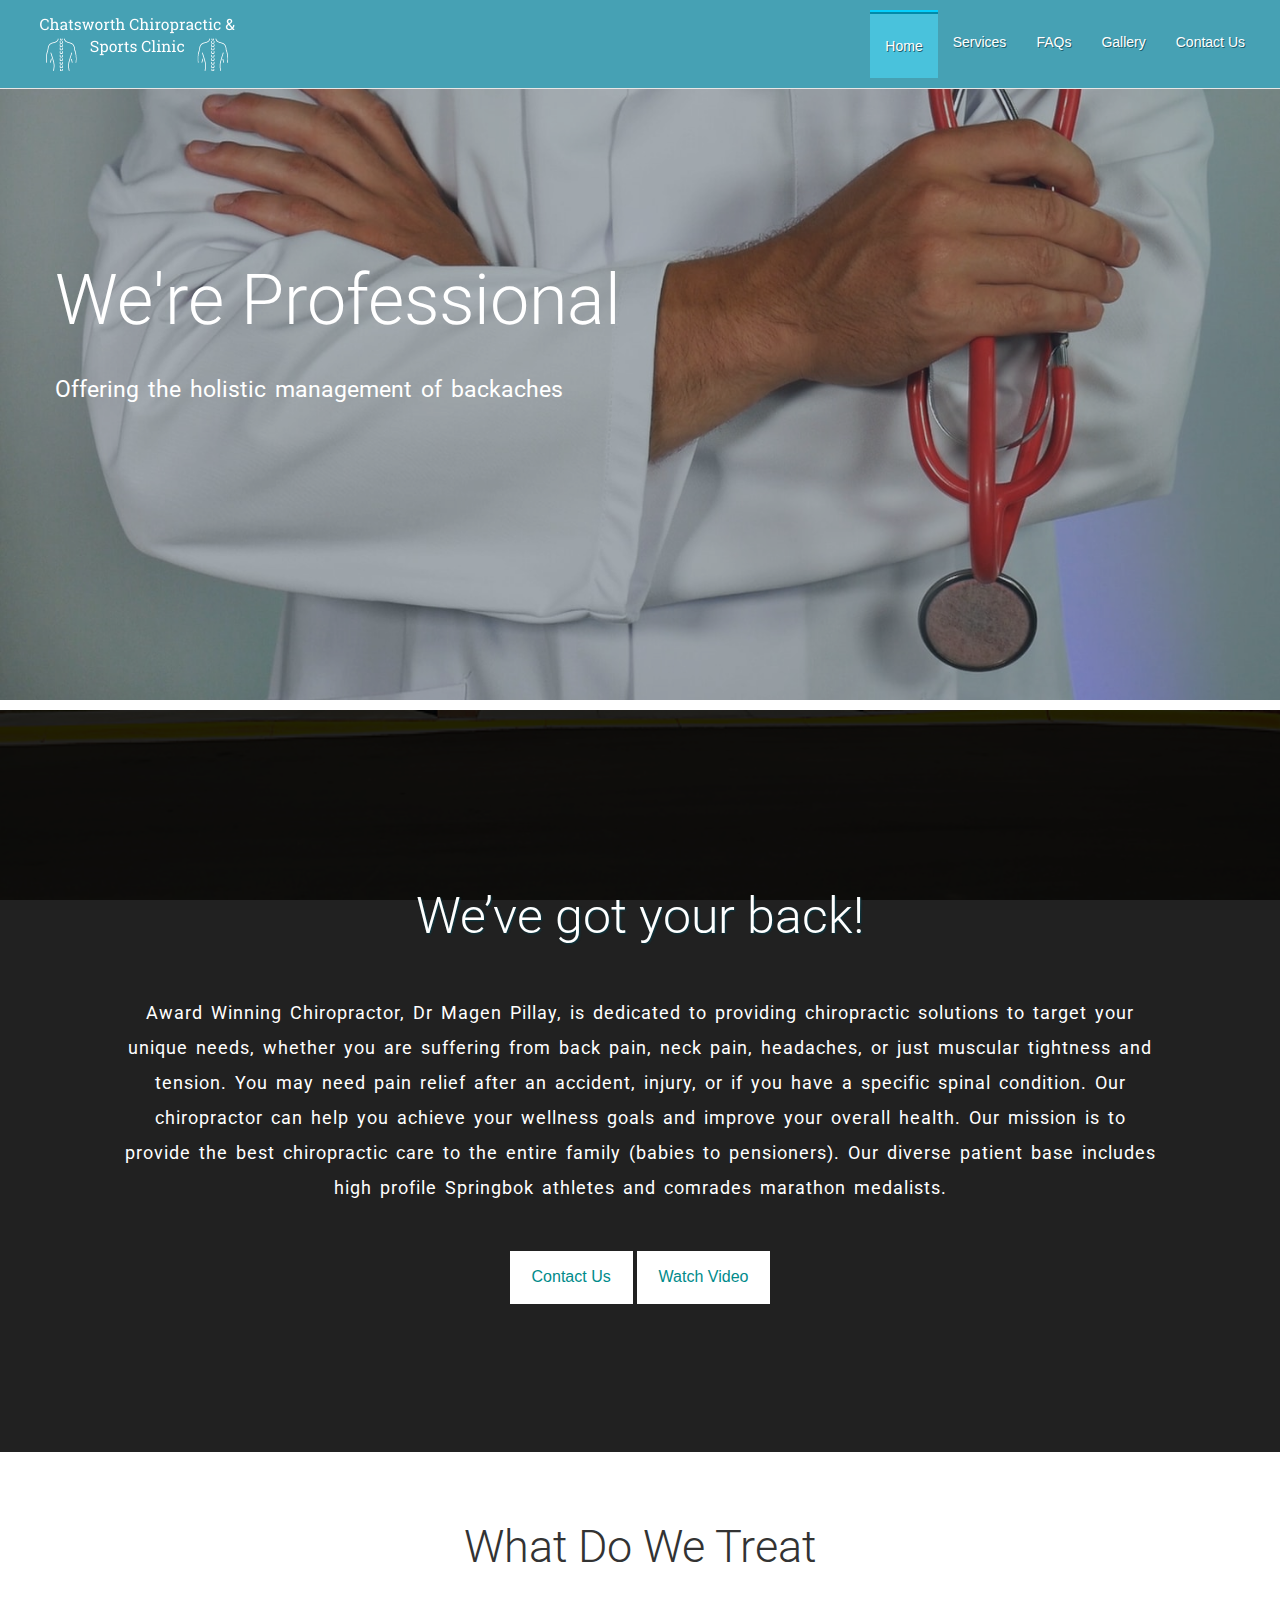
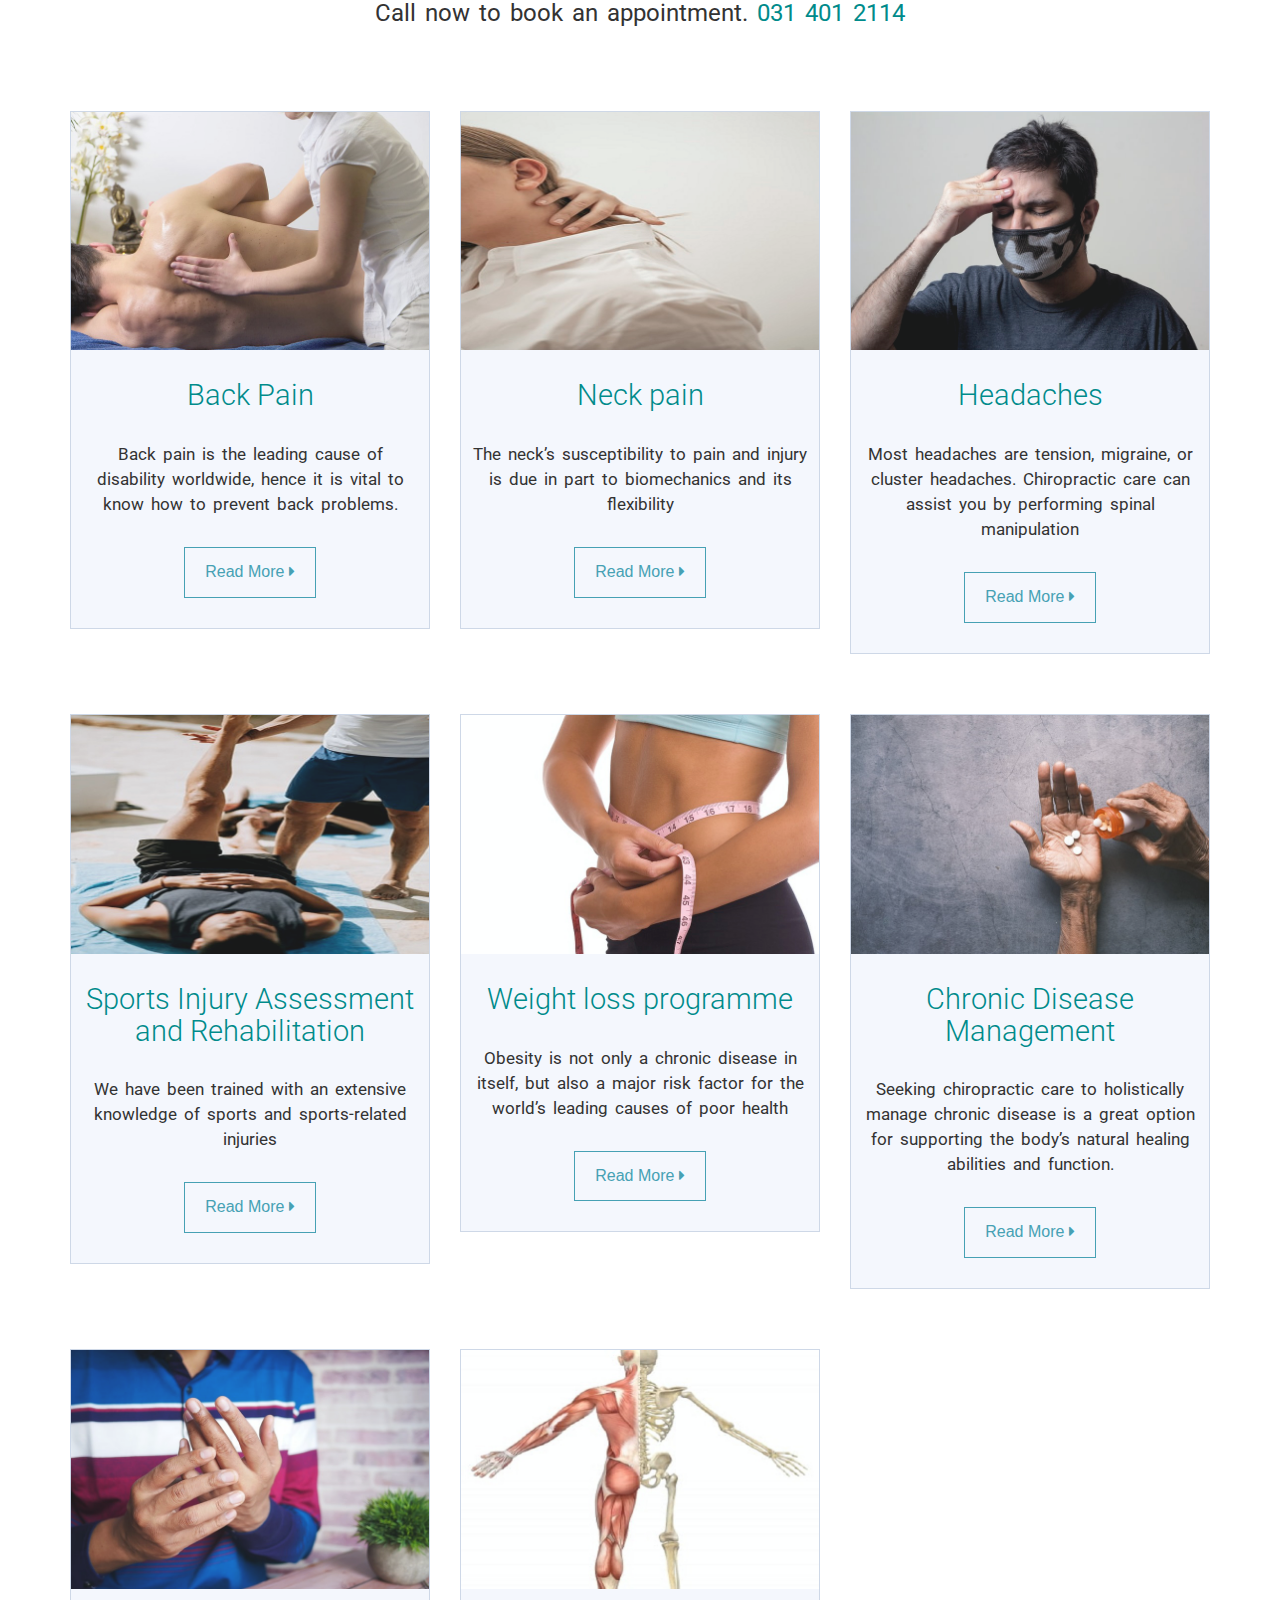
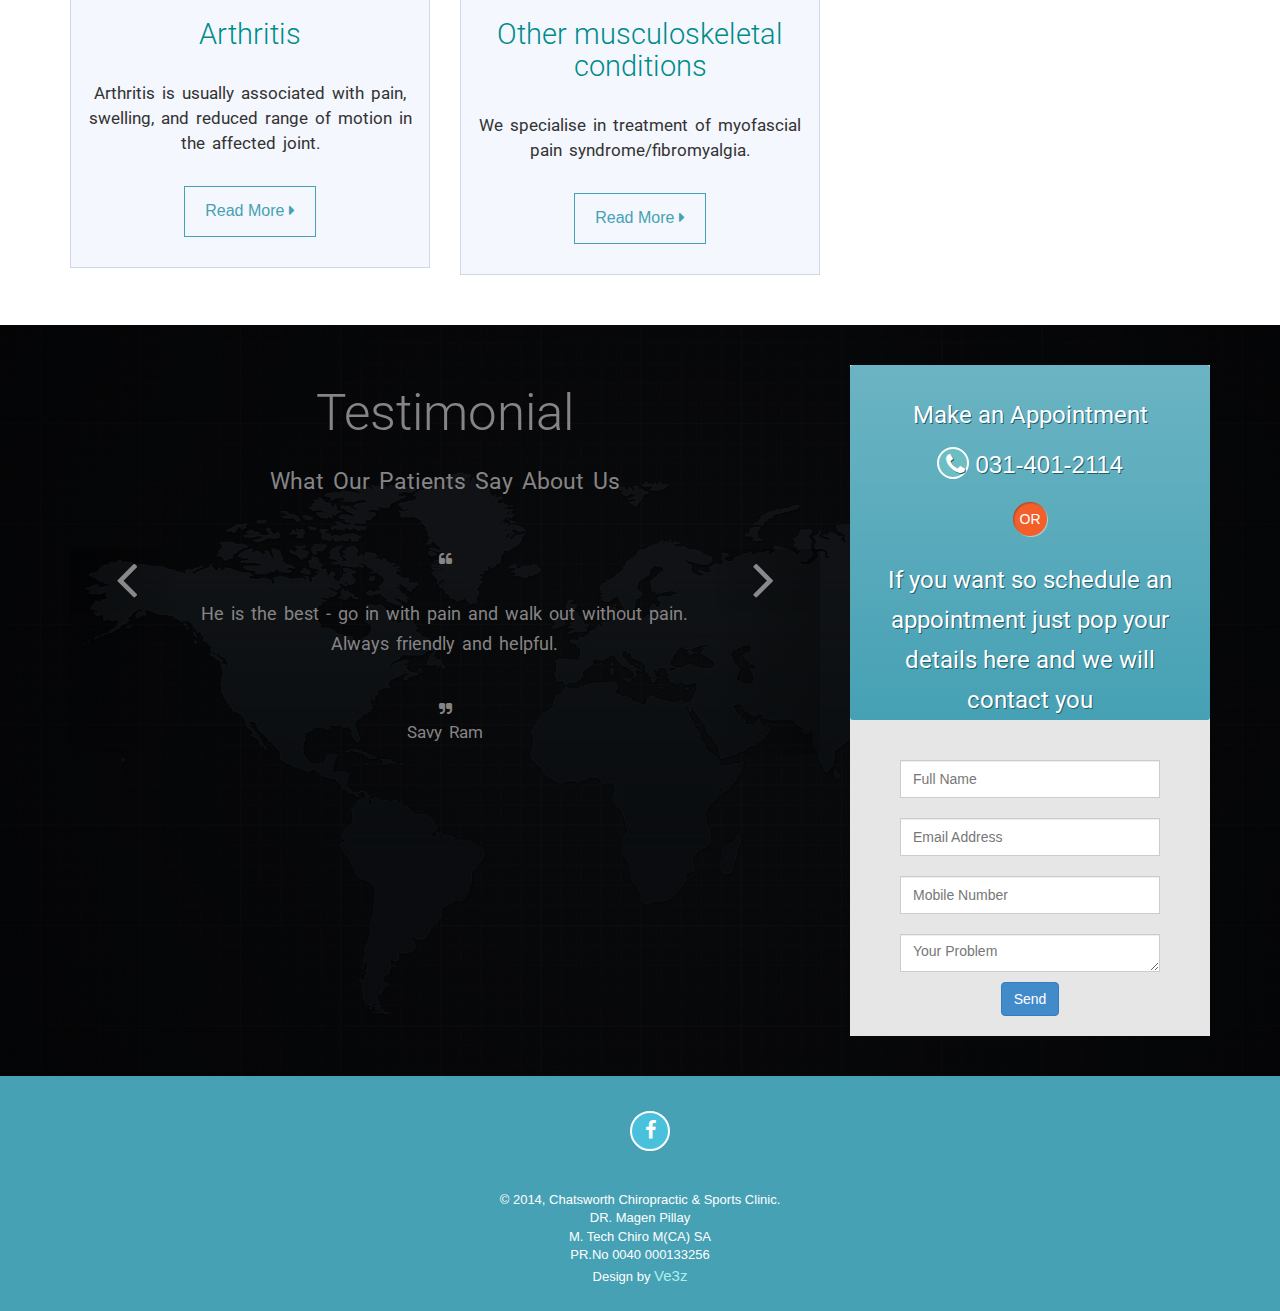
==== commit 8b72da25: "pop" ====
--- a/index.html
+++ b/index.html
@@ -43,7 +43,7 @@
 						<span class="icon-bar"></span>
 					</button>
 					<a class="navbar-brand logo" href="index.html">
-						<span><img src="assets/img/Copy of CC&SP Logo (1).png" alt=""></span>
+						<span><img src="assets/img/Copy of Chatsworth Chiropractic & Sports Clinic.png" alt=""></span>
 					</a>
 				</div>
 
@@ -86,8 +86,7 @@
 							<div class="row">
 								<div class="slider-inner-text">
 									<h1>We're Caring</h1>
-									<p> Headaches
-										Neckpain including whiplash</p>
+									<p> We offer treatment for headaches and neck pain including whiplash</p>
 								</div>
 							</div>
 						</div>
--- a/assets/css/main.css
+++ b/assets/css/main.css
@@ -138,7 +138,7 @@
 .nav.navbar-nav 
 {
     /* padding: 0px 20px; */
-    margin-bottom: 0px;
+    margin-bottom: -50px;
 }
 .navbar-default
 {
@@ -181,7 +181,7 @@
 }
 .navbar-fixed-top .navbar-collapse
 {
-    /* max-height: 415px; */
+    max-height: 415px;
 }
 .container-fluid 
 {
@@ -1288,7 +1288,7 @@
     {
         display: block!important;
         height: auto!important;
-         /* padding: 10px 0px;  */
+         padding: 10px 0px; 
         overflow: visible!important;
     }
    
@@ -1298,7 +1298,7 @@
 @media (min-width: 1200px){
     .nav.navbar-nav 
     {
-        /* padding: 0px 20px; */
+        padding: 0px 20px;
         margin-bottom: 0px;
     }
     
@@ -1306,7 +1306,7 @@
 
 @media (max-width: 991px){
     .slider-inner-text {
-        margin: 162px 0px;
+        margin-bottom: 30px;
     }
 }
 
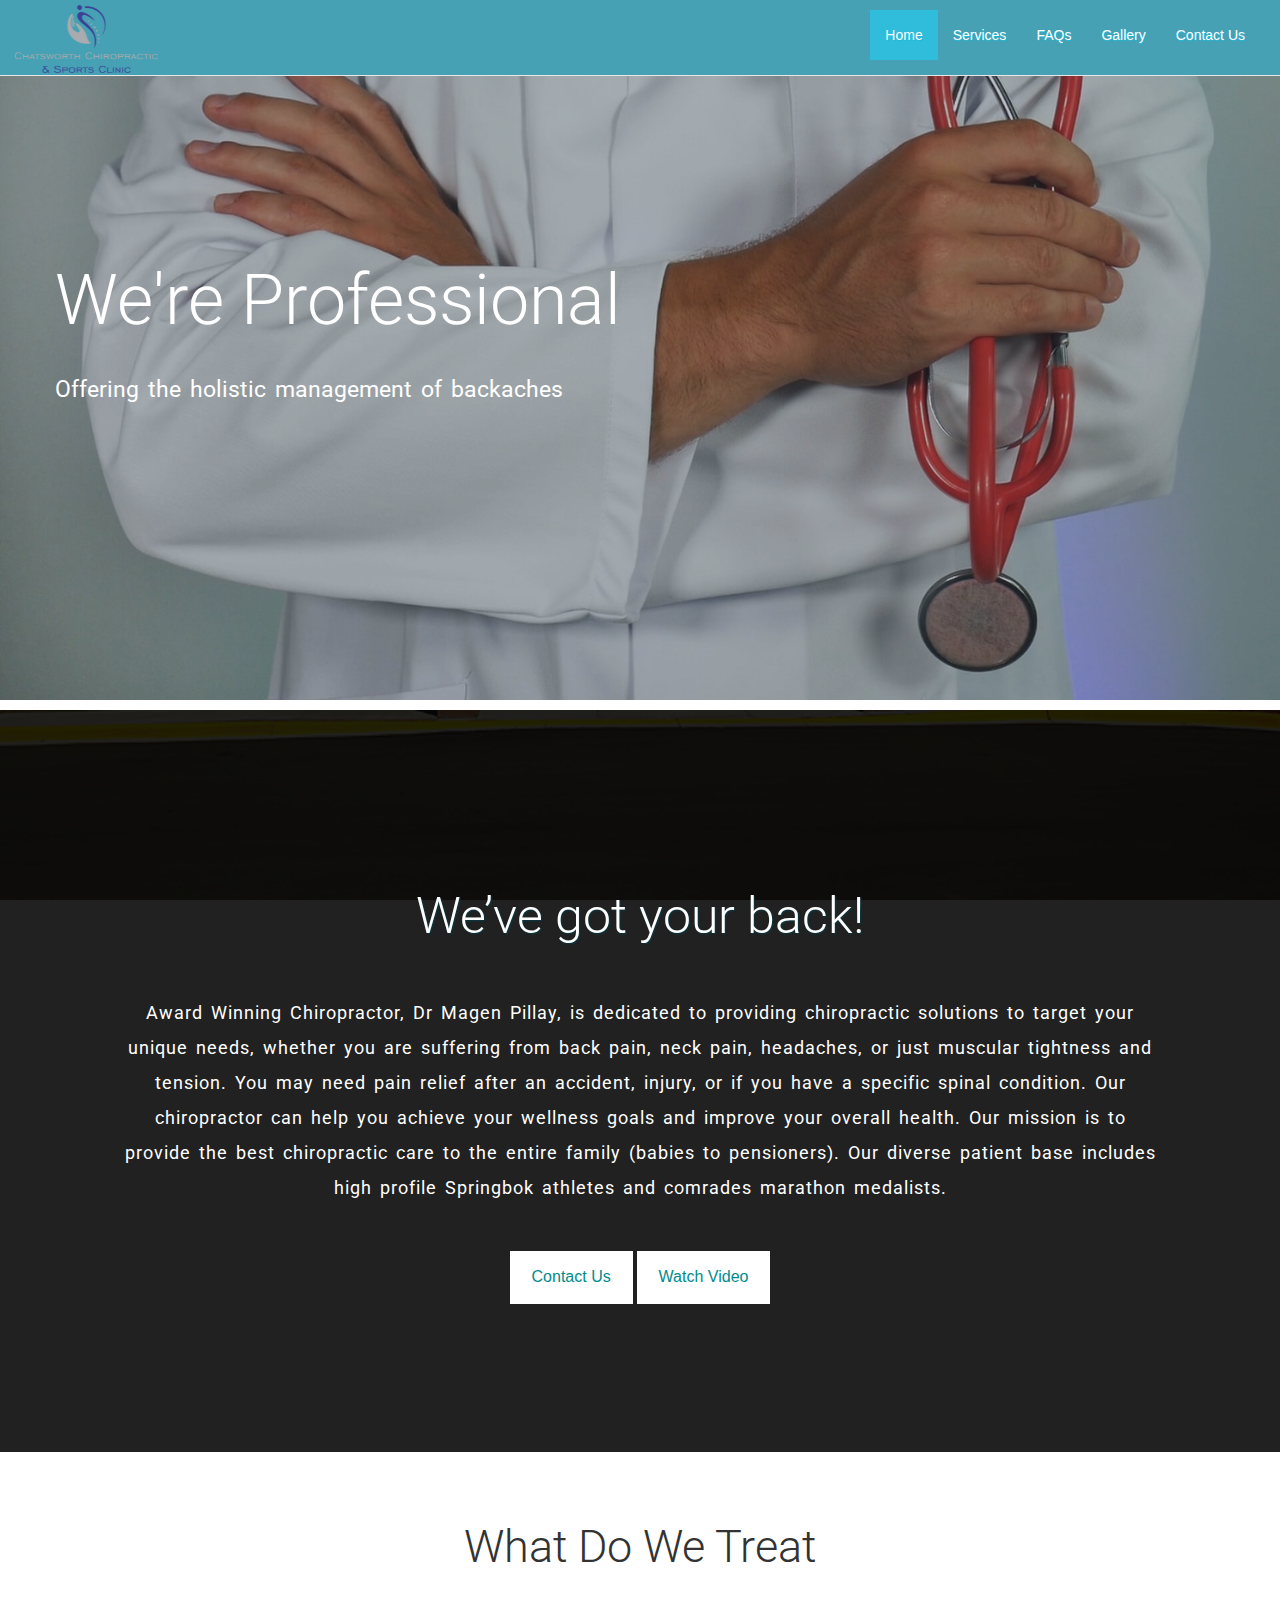
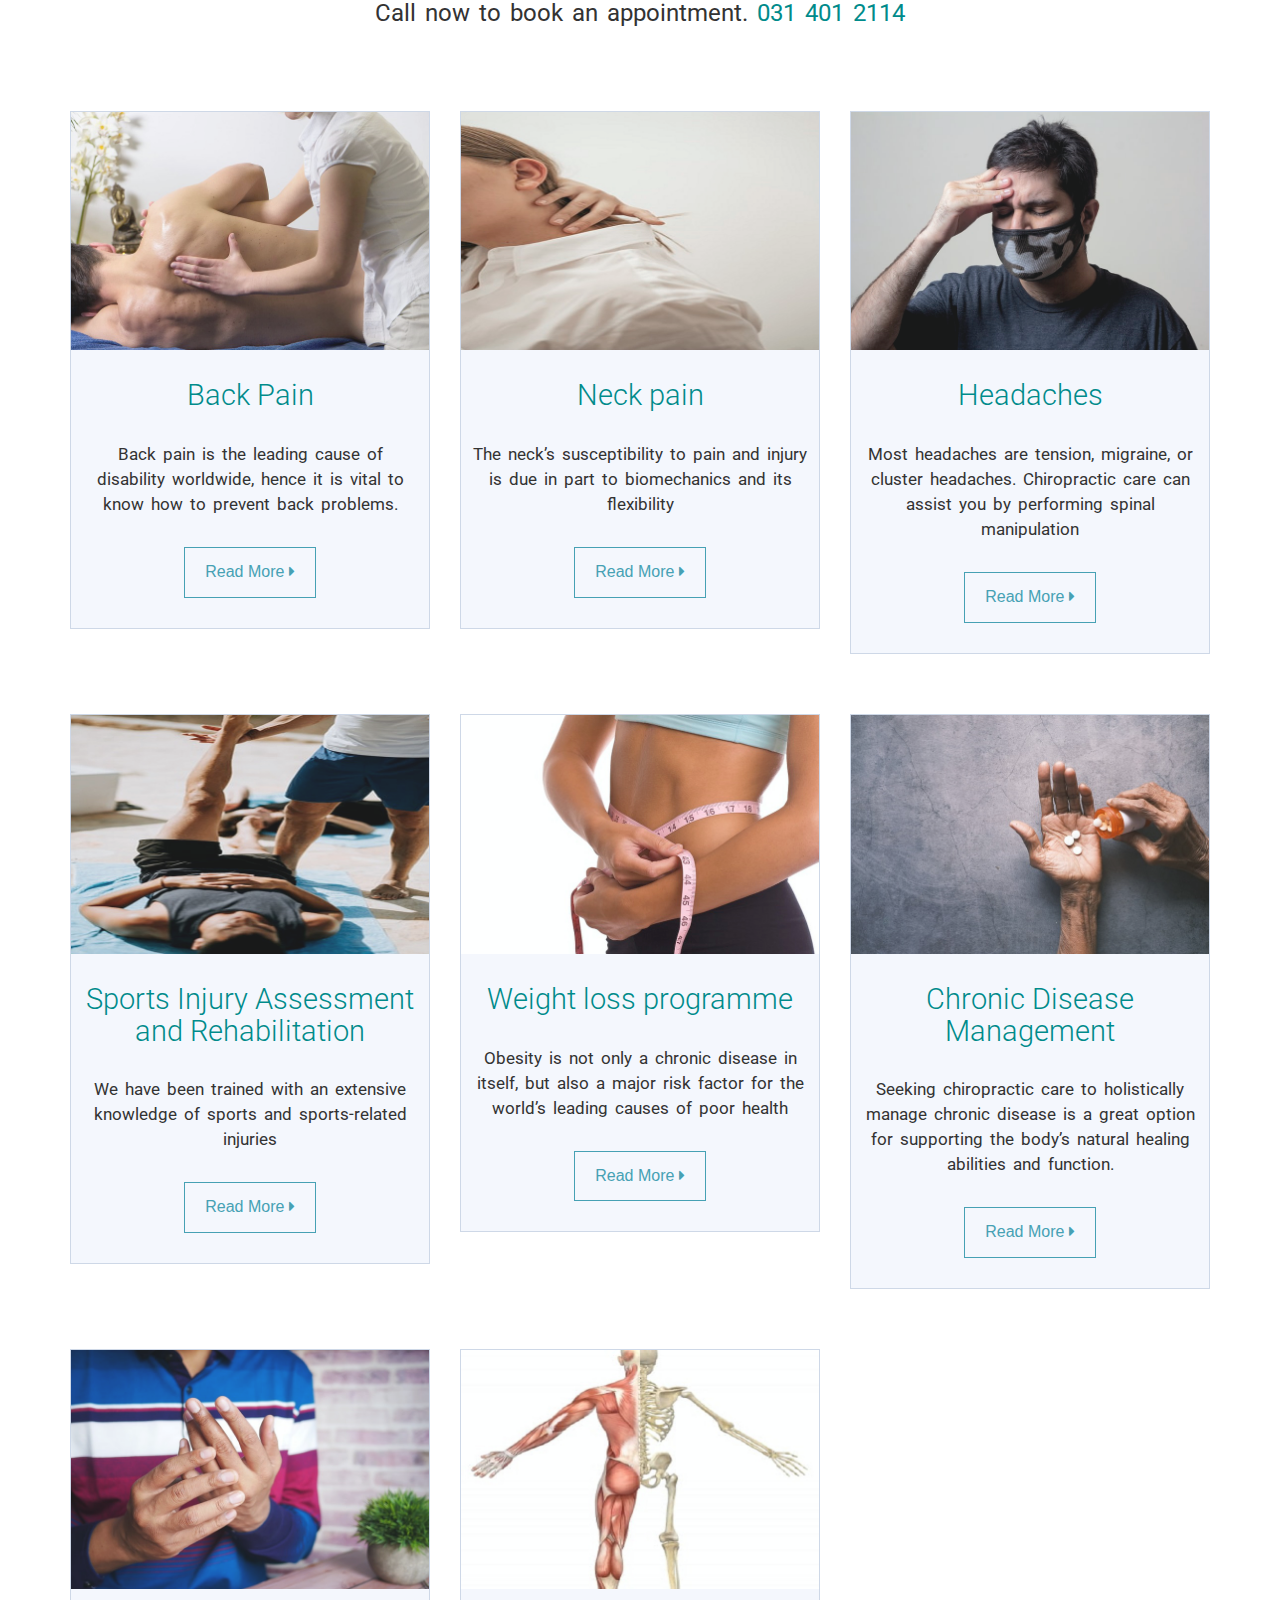
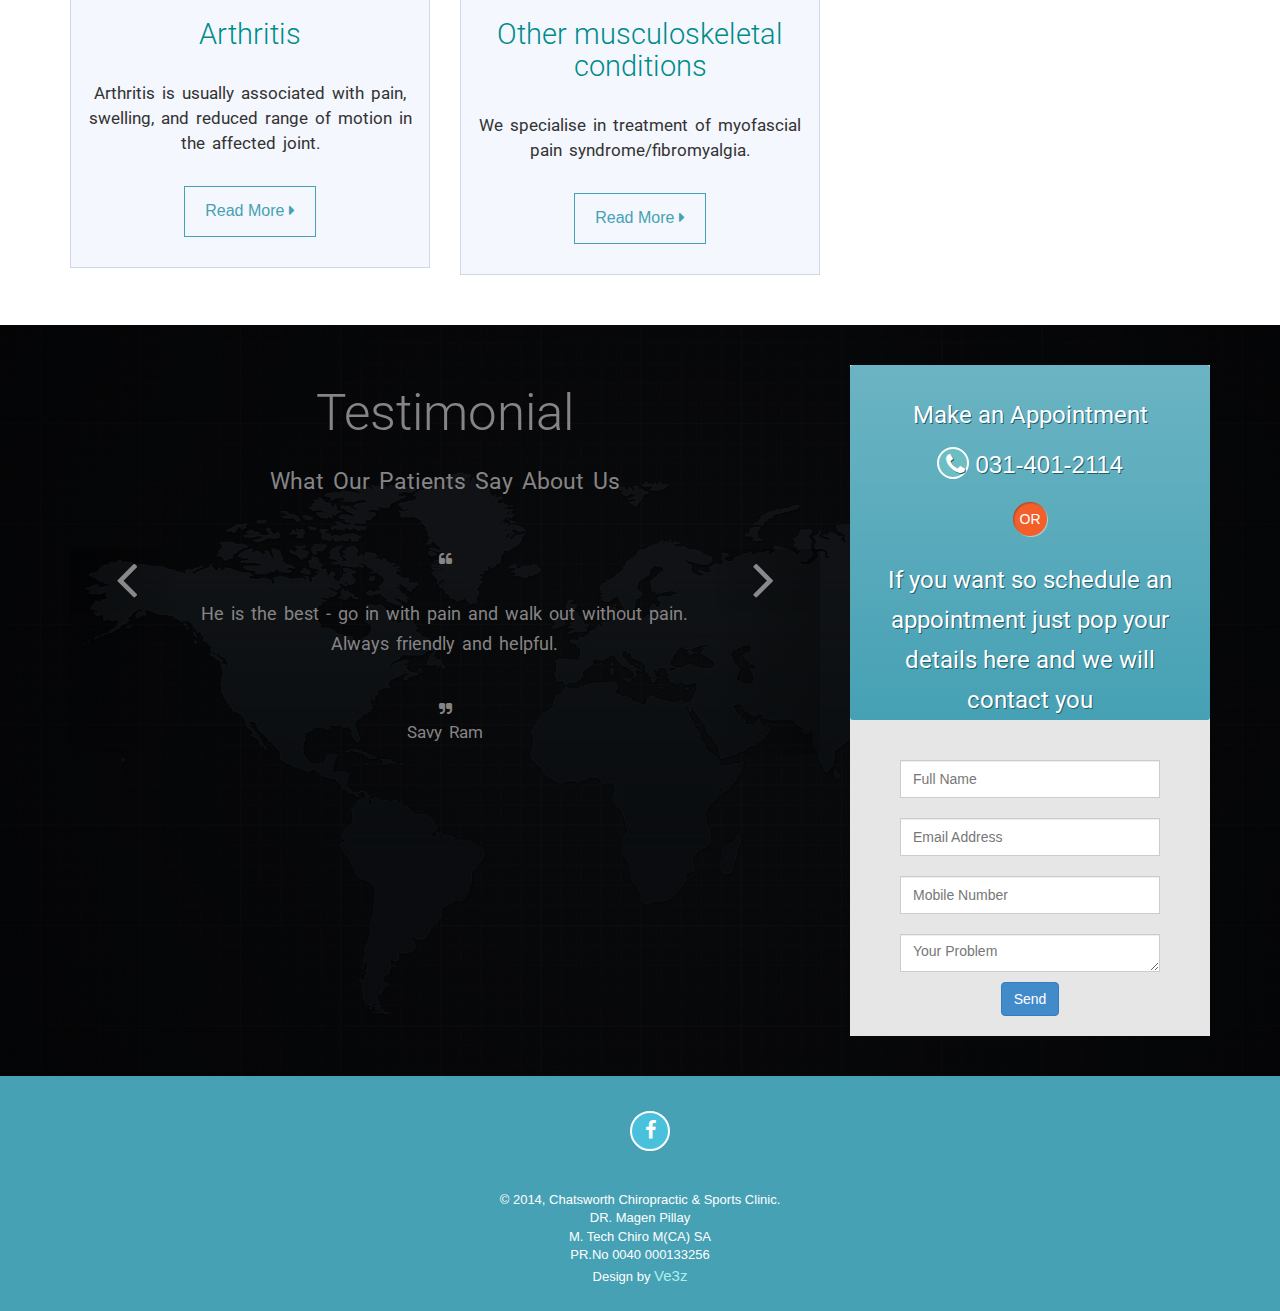
==== commit d67ba2e2: "op" ====
--- a/index.html
+++ b/index.html
@@ -43,8 +43,11 @@
 						<span class="icon-bar"></span>
 					</button>
 					<a class="navbar-brand logo" href="index.html">
-						<span><img src="assets/img/Copy of Chatsworth Chiropractic & Sports Clinic.png" alt=""></span>
+						<span><img src="assets/img/Copy of Untitled (1).png" alt=""></span>
 					</a>
+
+
+
 				</div>
 
 				<!-- Collect the nav links, forms, and other content for toggling -->
@@ -121,8 +124,10 @@
 						<!-- <p class="welcome-txt">COVID and Chiropractic: Our office is still open as an essential business, as defined by the Governmant Guidelines. We're here and ready to deliver Chiropractic care that can help so many right now, in the midst of fear, stress and sickness. We are taking EVERY possible measure to ensure our office is safe and compliant, including disinfecting our adjustment tables between every patient, spacing out our scheduling in an attempt to have minimum persons in our office at a time, getting you in and out of our office as quickly as possible, hands washing between every patient. Please ensure that you are wearing a facemask during your consults. Stay safe. CONTACT US TODAY!
 							</p> -->
 						<p class="welcome-txt">Award Winning Chiropractor, Dr Magen Pillay, is dedicated to providing
-							chiropractic solutions to target your unique needs, whether you are suffering from back pain,
-							neck pain, headaches, or just muscular tightness and tension. You may need pain relief after an
+							chiropractic solutions to target your unique needs, whether you are suffering from back
+							pain,
+							neck pain, headaches, or just muscular tightness and tension. You may need pain relief after
+							an
 							accident, injury, or if you have a specific spinal condition. Our chiropractor can help you
 							achieve your wellness goals and improve your overall health.
 							Our mission is to provide the best chiropractic care to the entire family (babies to
@@ -132,7 +137,8 @@
 
 						</p>
 						<button class="welcome-btn"><a href="contact.html">Contact Us</a></button>
-						<button class="welcome-btn"><a href="assets/img/video.mp4" target="blank">Watch Video</a></button>
+						<button class="welcome-btn"><a href="assets/img/video.mp4" target="blank">Watch
+								Video</a></button>
 						<a href="video.mp4" class="popup-vimeo"><i class="icon-video"></i></a>
 					</div>
 				</div>
@@ -430,7 +436,8 @@
 								</a>
 								<span class="or">OR</span>
 								<br>
-								<h2>If you want so schedule an appointment just pop your details here and we will contact you<h2>
+								<h2>If you want so schedule an appointment just pop your details here and we will
+									contact you<h2>
 							</div>
 
 							<!-- form of appointment -->
@@ -499,8 +506,8 @@
 			<div class="row">
 				<div class="col-md-12">
 					<div class="copy-right-text text-center">
-						&copy; 2014, Chatsworth Chiropractic & Sports Clinic. <br>DR. Magen Pillay<br>M. Tech Chiro M(CA) SA<br>PR.No 0040 000133256<br>Design by <a
-							href="https://www.ve3z.co.za./">Ve3z</a>
+						&copy; 2014, Chatsworth Chiropractic & Sports Clinic. <br>DR. Magen Pillay<br>M. Tech Chiro
+						M(CA) SA<br>PR.No 0040 000133256<br>Design by <a href="https://www.ve3z.co.za./">Ve3z</a>
 					</div>
 				</div>
 			</div>
--- a/assets/css/main.css
+++ b/assets/css/main.css
@@ -50,7 +50,7 @@
 .title
 {
     padding: 50px 0px;
-    margin-top: 65px
+    margin-top: 10px
 }
 a 
 {
@@ -137,8 +137,9 @@
 }
 .nav.navbar-nav 
 {
-    /* padding: 0px 20px; */
-    margin-bottom: -50px;
+   padding-top: 0px;
+    margin-bottom: 0px;
+    
 }
 .navbar-default
 {
@@ -153,18 +154,18 @@
 .navbar-nav li 
 {
     /* border-right: 1px solid #54aec2; */
-    padding: 7px 0px;
+    padding: 0px 0px;
 }
 .navbar-default .navbar-nav li a 
 {
-    text-shadow: 1px 1px 0px #20606D;
+    text-shadow: 1px 1px 0px #1eb9d8;
     color: #fff;
 }
 .navbar-default .navbar-nav>.active
 {
     /*background-color: rgba(5, 207, 252, 0.62);*/
-    background-color: rgba(76, 214, 245, 0.62);
-    border-top: 4px ridge rgb(5, 207, 252);
+    background-color: rgba(35, 205, 243, 0.62);
+    /* border-top: 4px ridge rgb(5, 207, 252); */
 }
 .navbar-default .navbar-nav>li>a:hover, .navbar-default .navbar-nav>li>a:focus 
 {
@@ -175,17 +176,17 @@
     border-right: transparent;
 }
 .navbar-default .navbar-nav>li:hover, .navbar-default .navbar-nav>li:focus {
-    background-color: #377F8F;
-    color: white;
-    border-bottom: 4px ridge rgb(5, 207, 252);
+    background-color: #2fa8c4;
+    color: white;
+    border-bottom: 0px ridge rgb(5, 207, 252);
 }
 .navbar-fixed-top .navbar-collapse
 {
-    max-height: 415px;
+    max-height: 200px;
 }
 .container-fluid 
 {
-    margin-left: 20px;
+    margin-left: px;
 }
 .navbar-default .navbar-nav>.active>a, .navbar-default .navbar-nav>.active>a:hover, .navbar-default .navbar-nav>.active>a:focus
 {
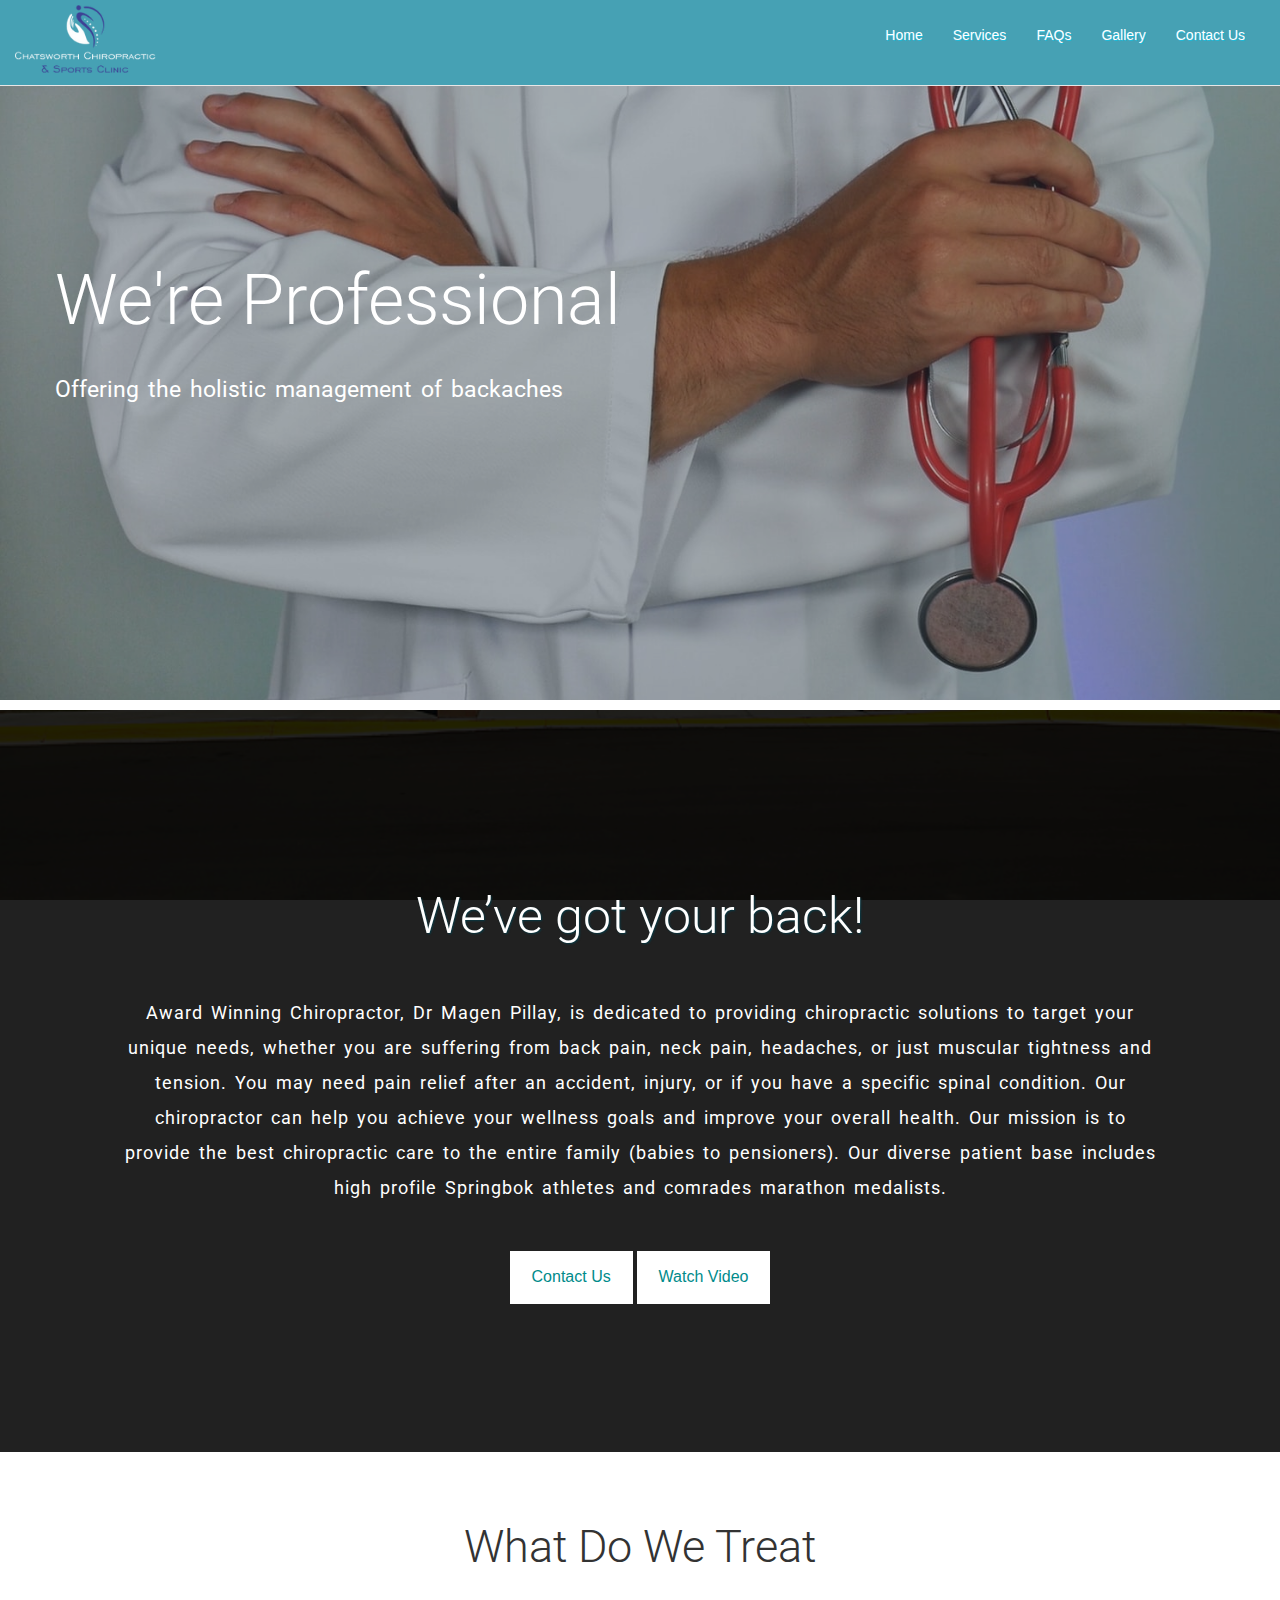
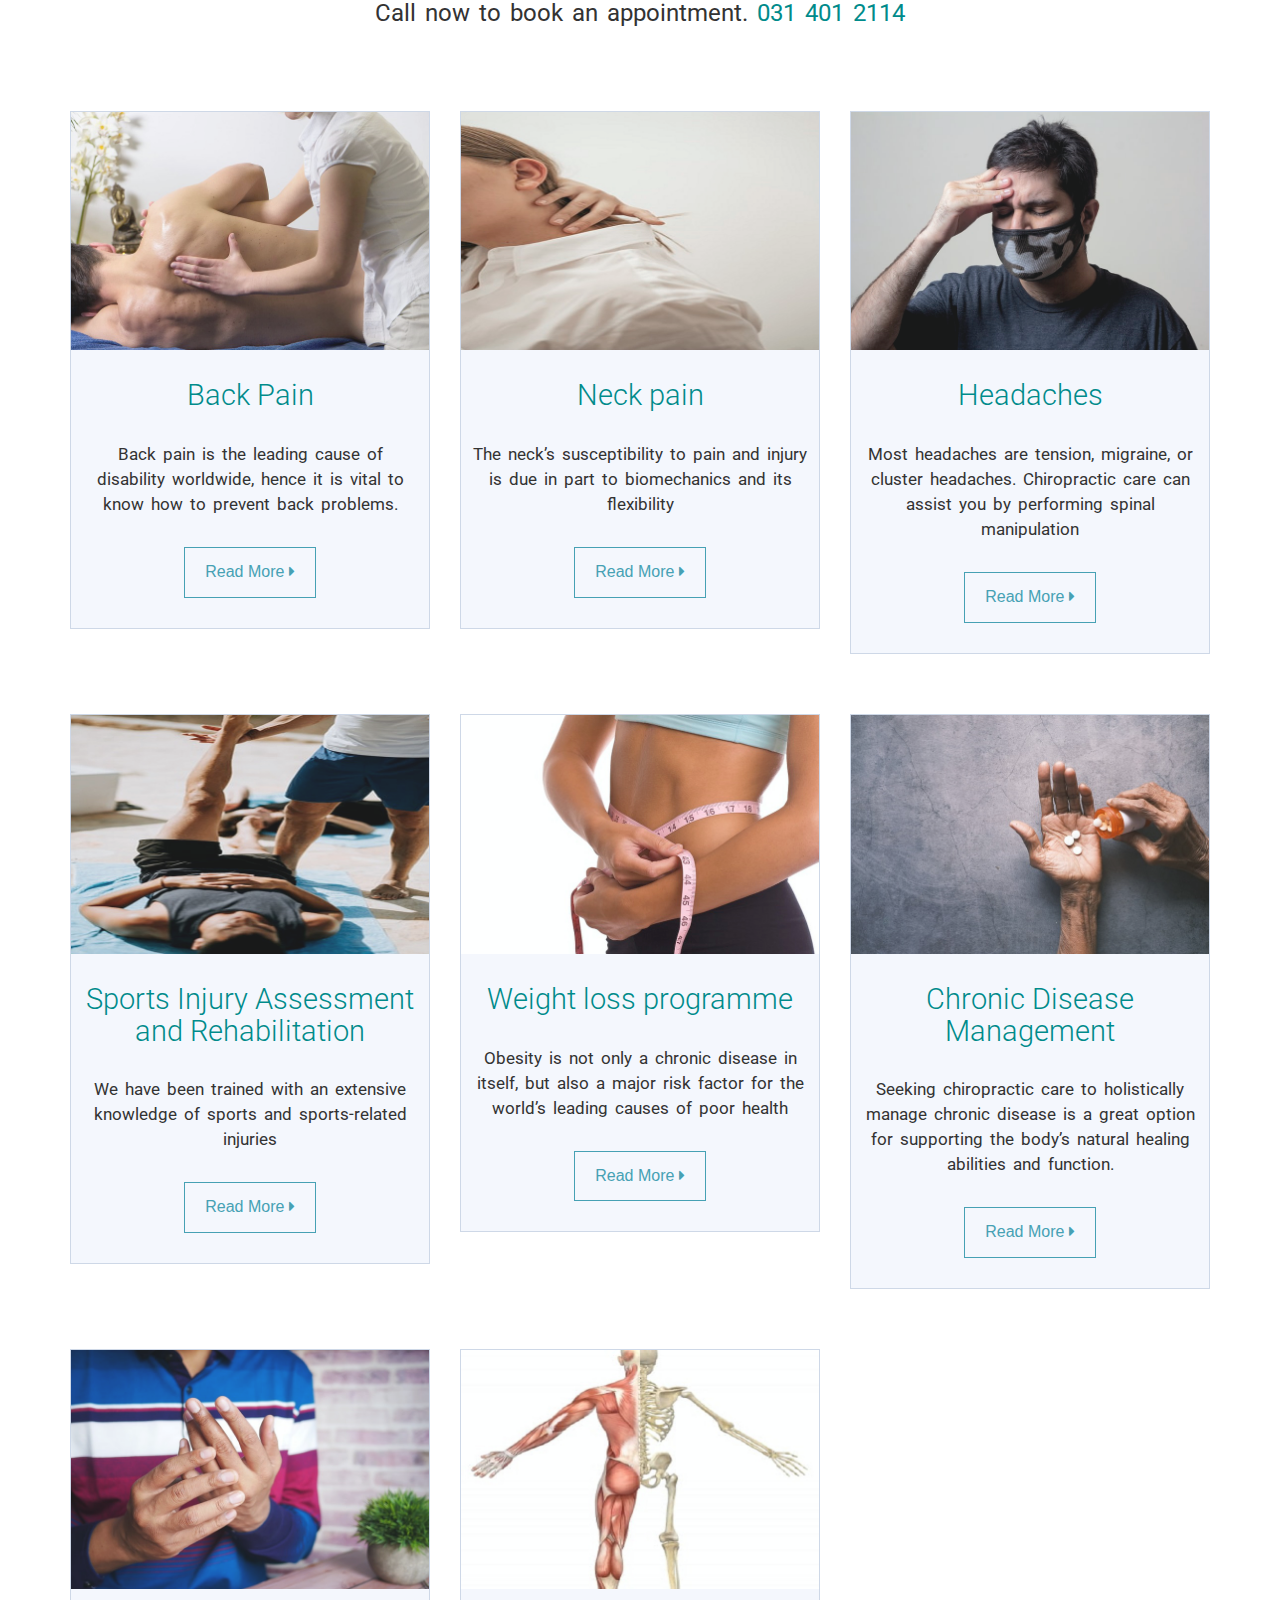
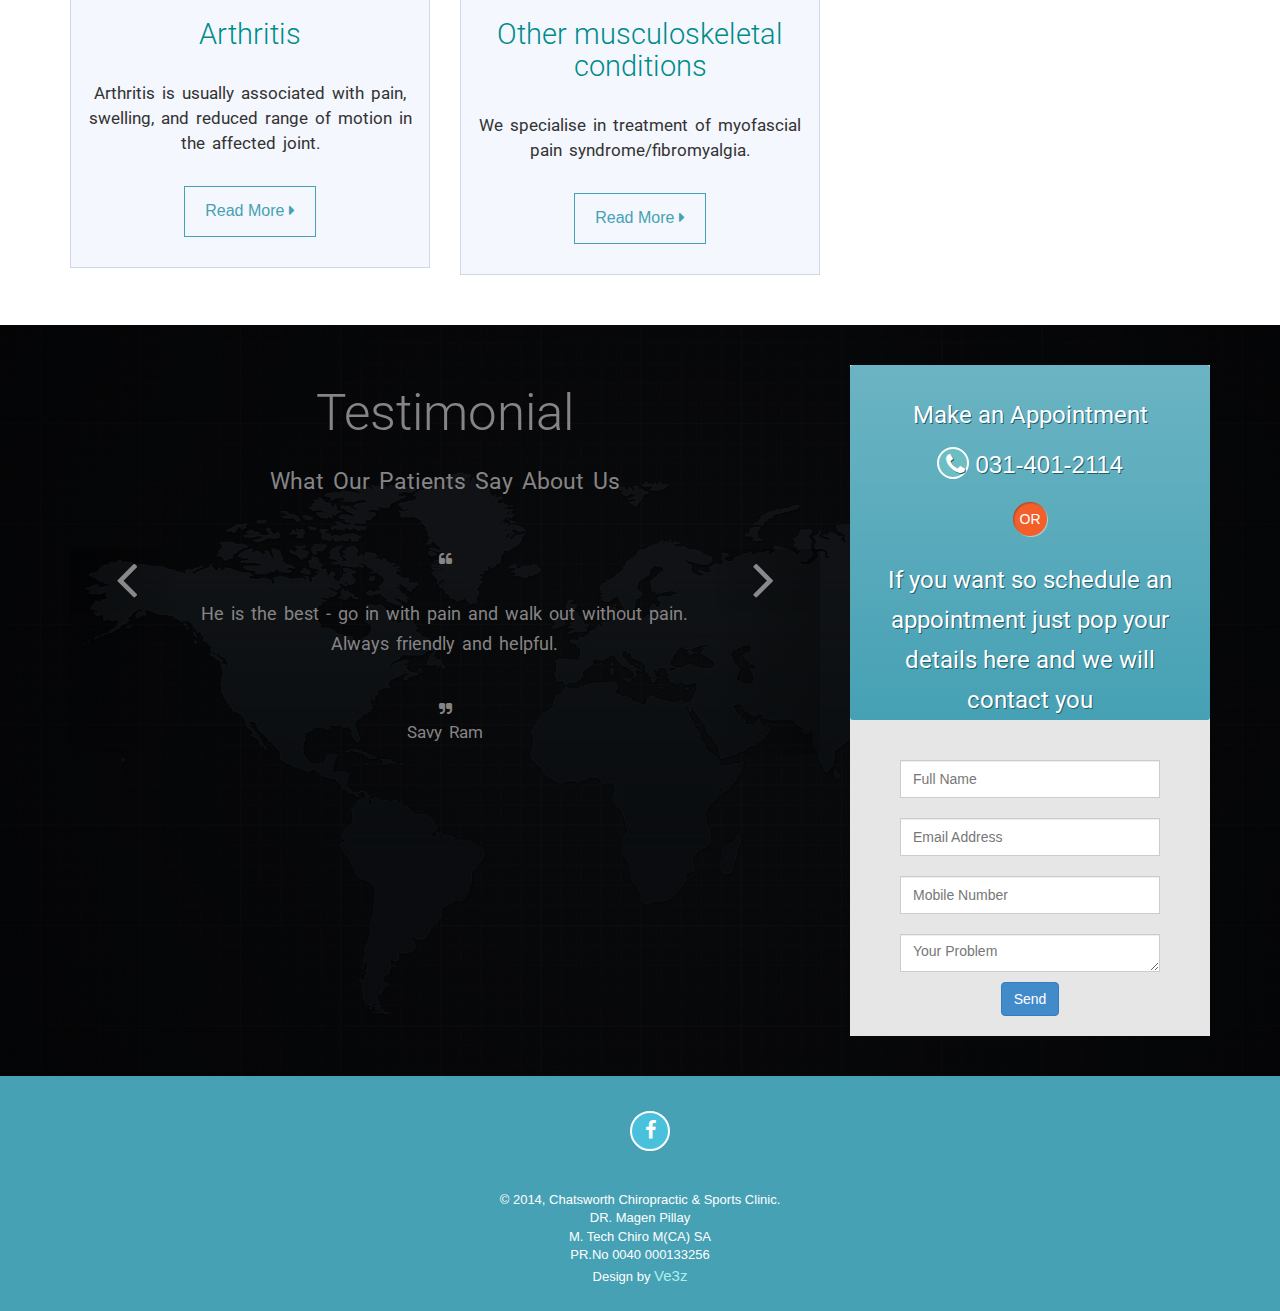
==== commit 26f9699f: "pop" ====
--- a/index.html
+++ b/index.html
@@ -43,7 +43,7 @@
 						<span class="icon-bar"></span>
 					</button>
 					<a class="navbar-brand logo" href="index.html">
-						<span><img src="assets/img/Copy of Untitled (1).png" alt=""></span>
+						<span><img src="assets/img/hopefully final (1).png" alt=""></span>
 					</a>
 
 
@@ -53,7 +53,7 @@
 				<!-- Collect the nav links, forms, and other content for toggling -->
 				<div class="collapse navbar-collapse" id="bs-example-navbar-collapse-1">
 					<ul class="nav navbar-nav navbar-right">
-						<li class="active"><a href="#">Home</a></li>
+						<li class=""><a href="#">Home</a></li>
 						<li><a href="services.html">Services</a></li>
 						<!-- <li><a href="doctors.html">Doctors</a></li> -->
 						<!-- <li><a href="blog.html">Blog</a></li> -->
--- a/assets/css/main.css
+++ b/assets/css/main.css
@@ -38,10 +38,12 @@
 {
     list-style: none;
     display: inline-block;
+    
 }
 li a
 {
     text-decoration: none;
+    
 }
 .form-control, .input-group-addon
 {
@@ -150,6 +152,7 @@
 {
     font-size: 32px;
     color: #fff;
+    margin-bottom: 10px;
 }
 .navbar-nav li 
 {
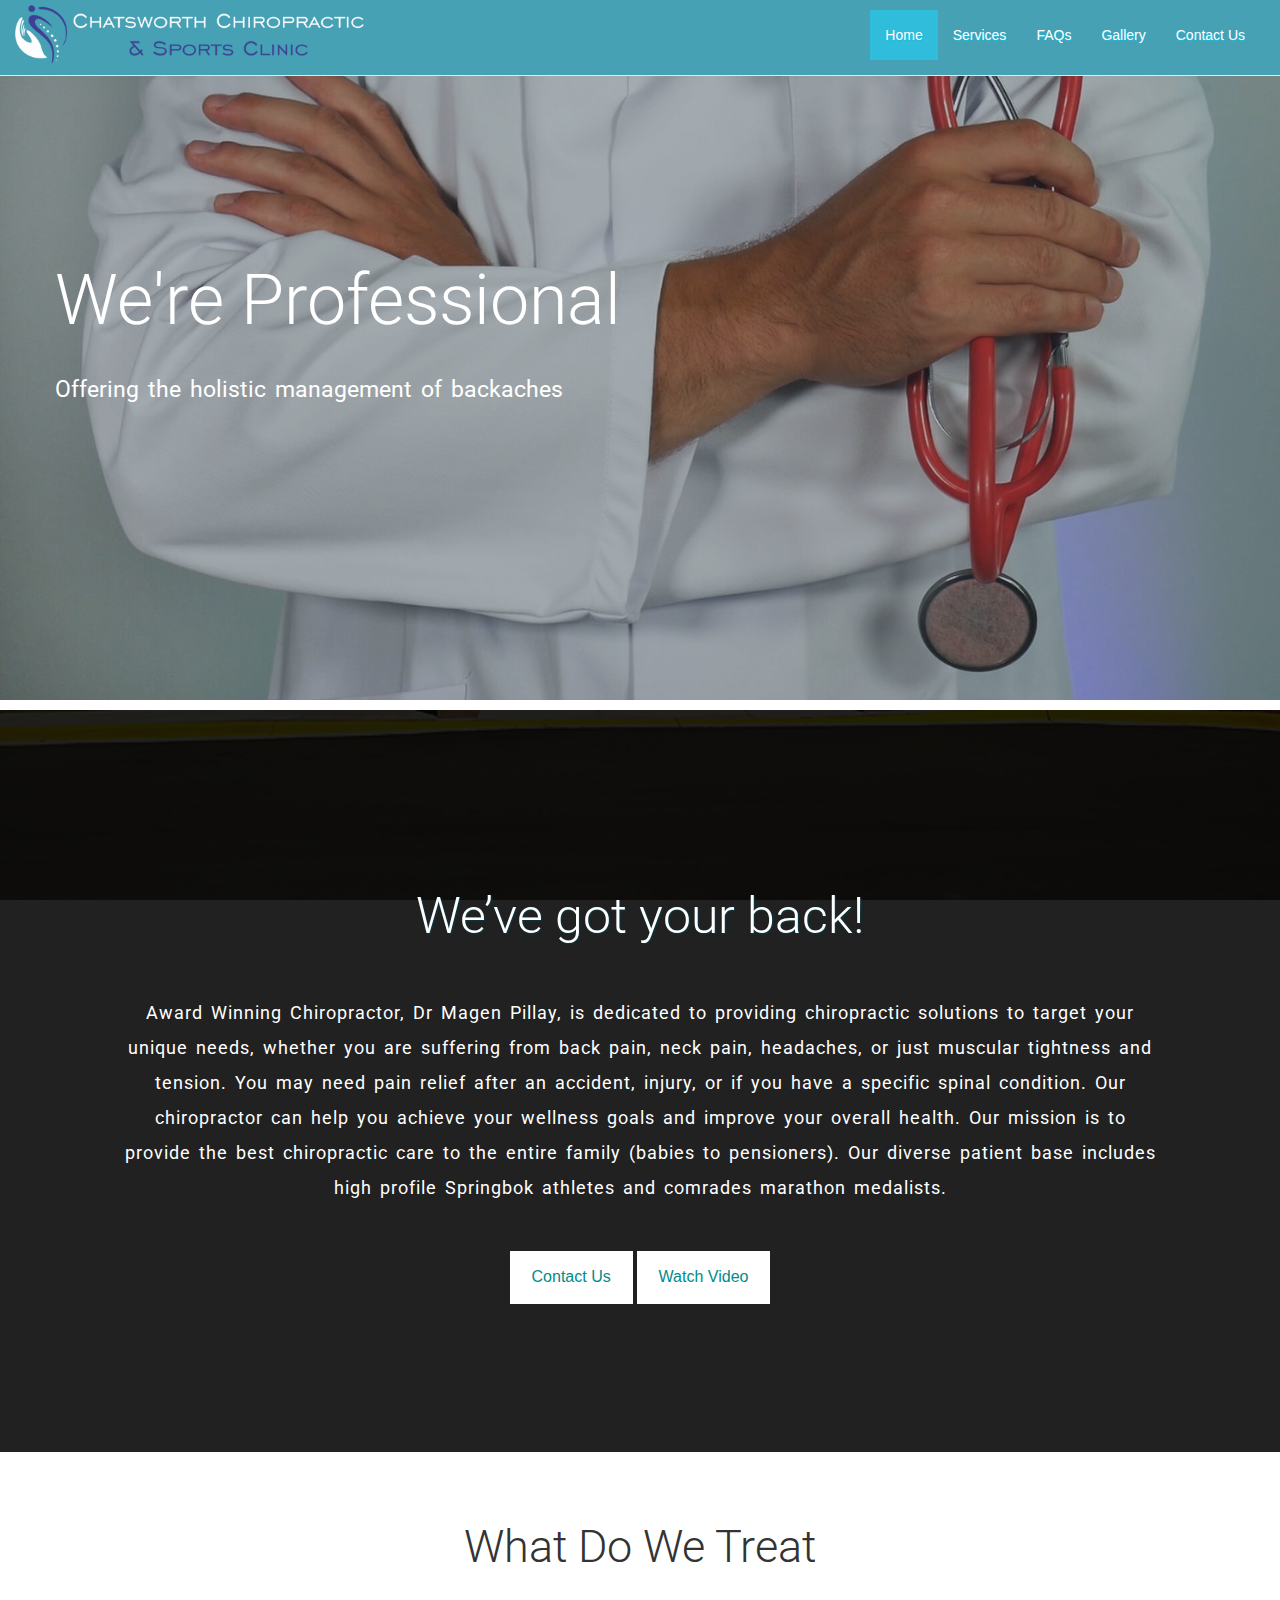
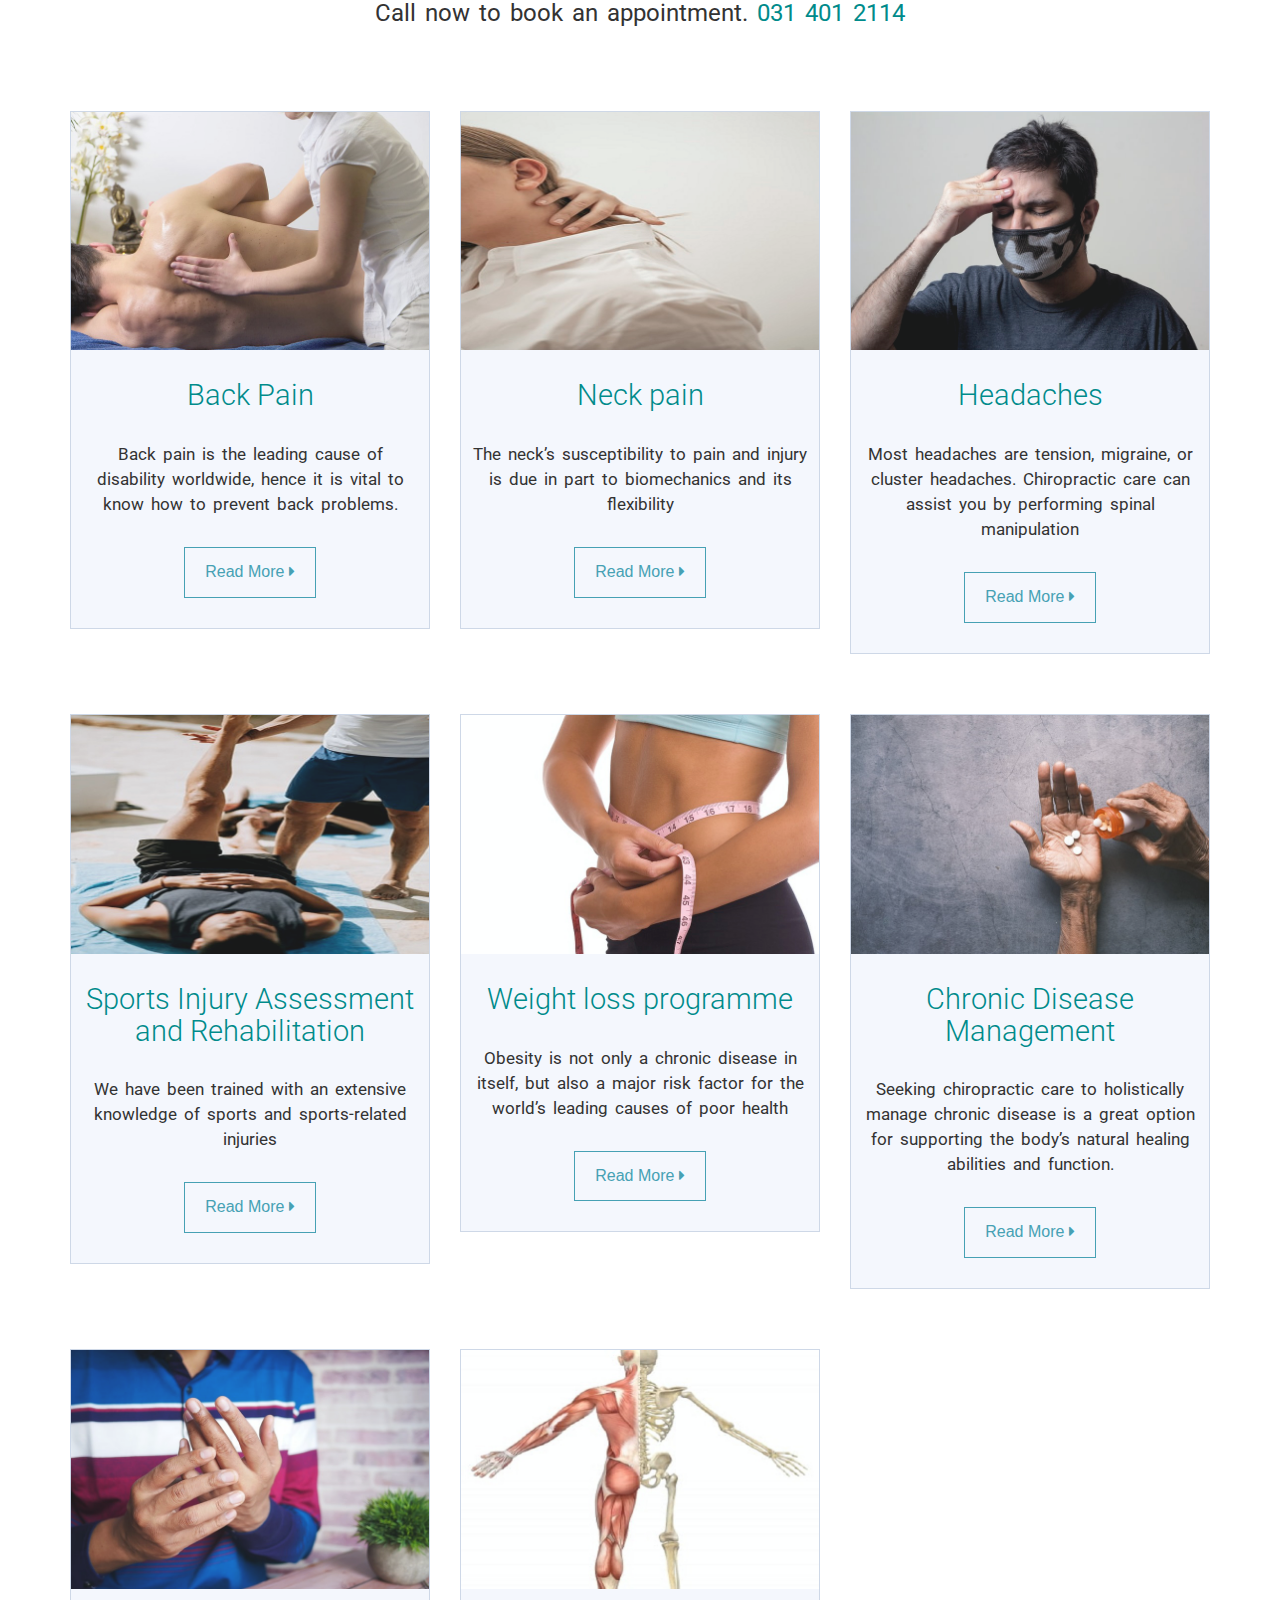
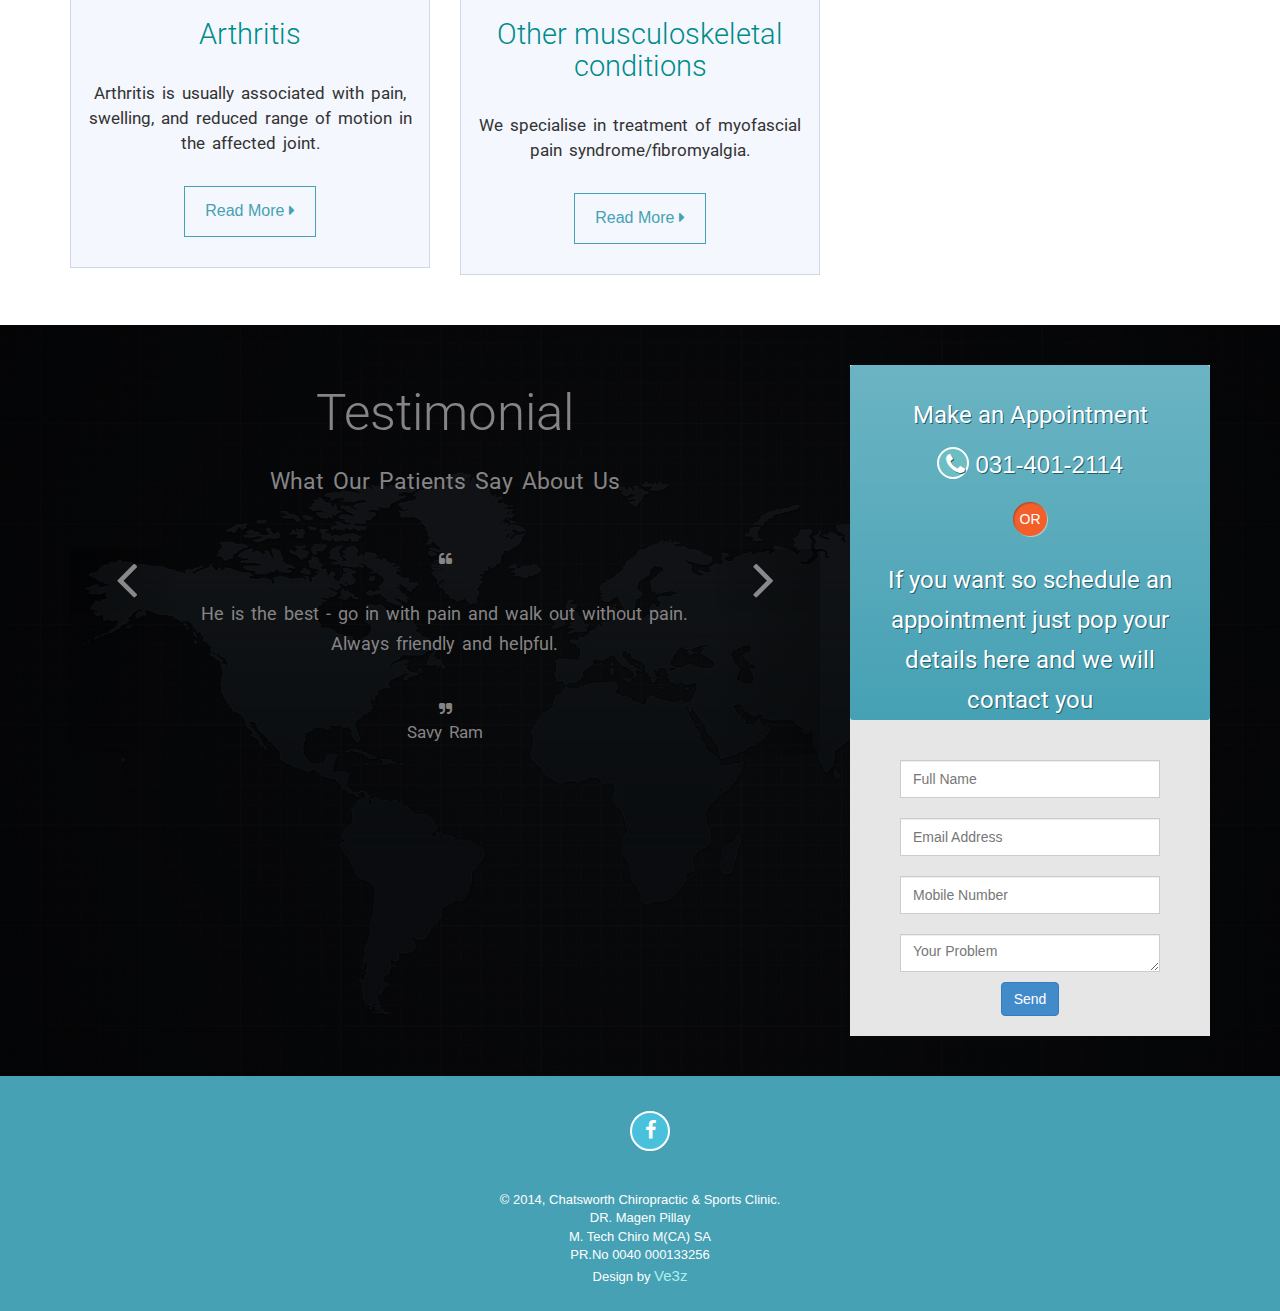
==== commit c1da33e5: "pop" ====
--- a/index.html
+++ b/index.html
@@ -43,7 +43,7 @@
 						<span class="icon-bar"></span>
 					</button>
 					<a class="navbar-brand logo" href="index.html">
-						<span><img src="assets/img/hopefully final (1).png" alt=""></span>
+						<span><img src="assets/img/logo.png" alt=""></span>
 					</a>
 
 
@@ -53,7 +53,7 @@
 				<!-- Collect the nav links, forms, and other content for toggling -->
 				<div class="collapse navbar-collapse" id="bs-example-navbar-collapse-1">
 					<ul class="nav navbar-nav navbar-right">
-						<li class=""><a href="#">Home</a></li>
+						<li class="active"><a href="#">Home</a></li>
 						<li><a href="services.html">Services</a></li>
 						<!-- <li><a href="doctors.html">Doctors</a></li> -->
 						<!-- <li><a href="blog.html">Blog</a></li> -->
--- a/assets/css/main.css
+++ b/assets/css/main.css
@@ -152,7 +152,7 @@
 {
     font-size: 32px;
     color: #fff;
-    margin-bottom: 10px;
+    margin-bottom: 0px;
 }
 .navbar-nav li 
 {
@@ -361,6 +361,7 @@
 {
     margin: 262px 0px;
     width: 50%
+    
 }
 .slider-1
 {
